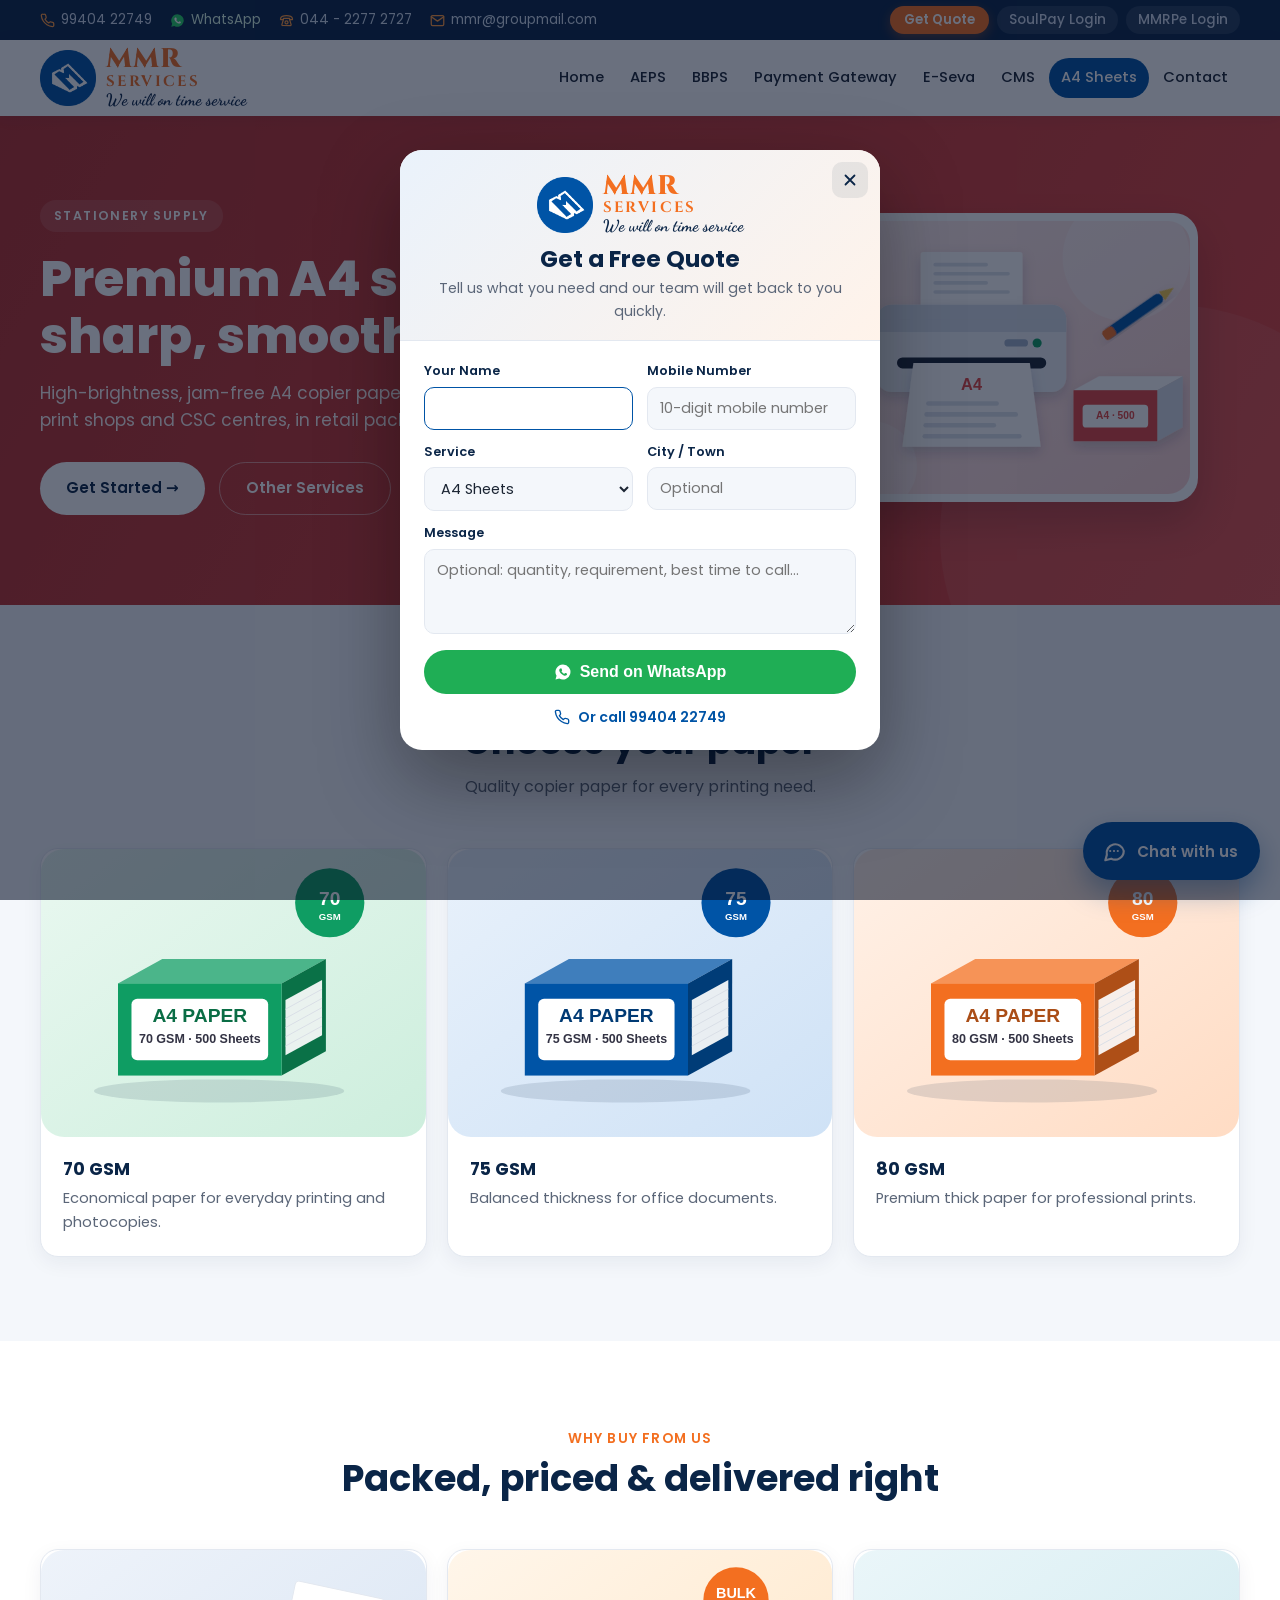
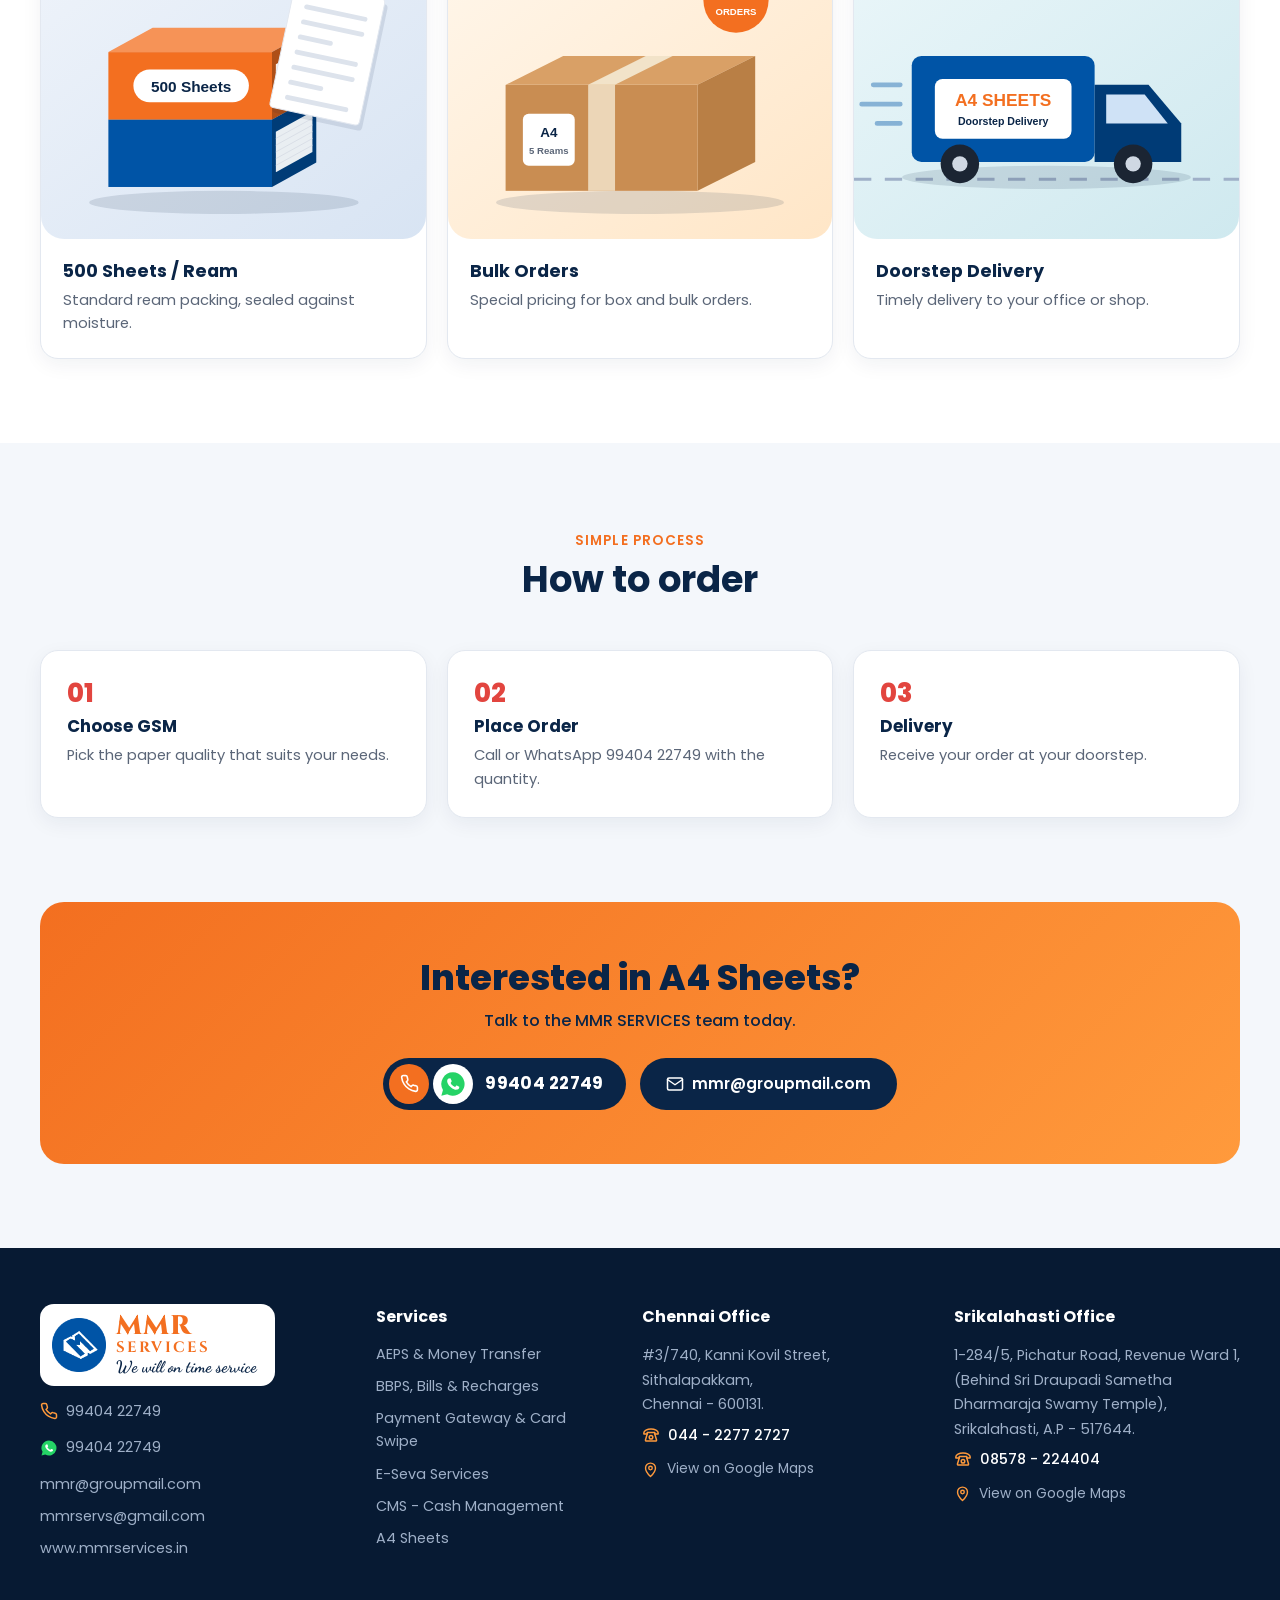
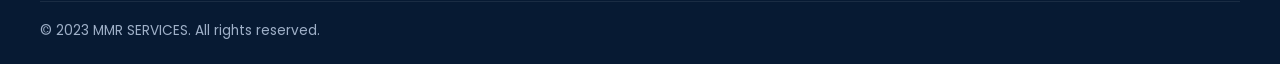
==== a4-sheets.html @ f180b2c4 "Changes Updated" ====
<!DOCTYPE html>
<html lang="en">
<head>
  <meta charset="UTF-8">
  <meta name="viewport" content="width=device-width, initial-scale=1.0">
  <title>A4 Sheets | MMR SERVICES</title>
  <meta name="description" content="Premium A4 copier paper in 70, 75 and 80 GSM with bulk supply from MMR SERVICES.">
  <meta name="theme-color" content="#0054a6">
  <link rel="icon" type="image/png" href="images/favicon.png">
  <link rel="stylesheet" href="styles.css">
</head>
<body>

  <div class="topbar">
    <div class="container">
      <div class="info">
        <a href="tel:+919940422749"><svg viewBox="0 0 24 24" fill="none" stroke="currentColor" stroke-width="2" stroke-linecap="round" stroke-linejoin="round" aria-hidden="true"><path d="M22 16.9v3a2 2 0 0 1-2.2 2 19.8 19.8 0 0 1-8.6-3.1 19.5 19.5 0 0 1-6-6A19.8 19.8 0 0 1 2.1 4.2 2 2 0 0 1 4.1 2h3a2 2 0 0 1 2 1.7c.1 1 .4 1.9.7 2.8a2 2 0 0 1-.5 2.1L8 9.9a16 16 0 0 0 6 6l1.3-1.3a2 2 0 0 1 2.1-.4c.9.3 1.8.6 2.8.7a2 2 0 0 1 1.7 2z"/></svg> 99404 22749</a>
        <a href="https://wa.me/919940422749" class="wa-link" target="_blank" rel="noopener"><svg viewBox="0 0 24 24" aria-hidden="true"><path fill="#25D366" d="M12 2a10 10 0 0 0-8.6 15.1L2 22l5-1.3A10 10 0 1 0 12 2z"/><path fill="#fff" d="M8.6 7.2c-.2 0-.5.1-.7.3-.3.3-.9.9-.9 2.2s.9 2.5 1 2.7c.1.2 1.8 2.8 4.4 3.8 2.2.9 2.6.7 3.1.6.5 0 1.5-.6 1.7-1.2.2-.6.2-1.1.2-1.2-.1-.1-.2-.2-.5-.3l-1.6-.8c-.2-.1-.4-.1-.6.1l-.7.9c-.1.2-.3.2-.5.1-.3-.1-1.1-.4-2-1.3-.8-.7-1.3-1.5-1.4-1.8-.1-.2 0-.4.1-.5l.4-.5c.1-.2.2-.3.2-.5.1-.2 0-.3 0-.5l-.8-1.8c-.2-.4-.4-.4-.5-.4z"/></svg> WhatsApp</a>
        <a href="tel:+914422772727" class="hide-sm" title="Landline"><svg viewBox="0 0 24 24" fill="none" stroke="currentColor" stroke-width="2" stroke-linecap="round" stroke-linejoin="round" aria-hidden="true"><path d="M2.5 9C2.5 6.2 6.8 4 12 4s9.5 2.2 9.5 5v1.5H17V8.7H7v1.8H2.5z"/><path d="M7 10.5L4.6 18.6A1.2 1.2 0 0 0 5.8 20h12.4a1.2 1.2 0 0 0 1.2-1.4L17 10.5"/><circle cx="12" cy="15" r="2.4"/></svg> 044 - 2277 2727</a>
        <a href="mailto:mmr@groupmail.com" class="hide-sm"><svg viewBox="0 0 24 24" fill="none" stroke="currentColor" stroke-width="2" stroke-linecap="round" stroke-linejoin="round" aria-hidden="true"><rect x="2" y="4" width="20" height="16" rx="2"/><path d="M2 6l10 7 10-7"/></svg> mmr@groupmail.com</a>
      </div>
      <div class="portals">
        <button type="button" class="quote-btn" data-quote>Get Quote</button>
        <a href="https://secures.soulpay.in/login" target="_blank" rel="noopener">SoulPay Login</a>
        <a href="https://mmrpe.com/login" target="_blank" rel="noopener">MMRPe Login</a>
      </div>
    </div>
  </div>

  <header class="site-header">
    <div class="container">
      <a href="index.html" class="logo brand" aria-label="MMR SERVICES - We will on time service"><img src="images/logo-mark.png" alt="" width="375" height="375" class="brand-mark"><span class="brand-text"><span class="brand-name">MMR</span><span class="brand-sub">SERVICES</span><span class="brand-tag">We will on time service</span></span></a>
      <button class="menu-toggle" aria-label="Open menu" aria-expanded="false">&#9776;</button>
      <nav class="nav">
        <a href="index.html">Home</a>
        <a href="aeps.html">AEPS</a>
        <a href="bbps.html">BBPS</a>
        <a href="payment-gateway.html">Payment Gateway</a>
        <a href="e-seva.html">E-Seva</a>
        <a href="cms.html">CMS</a>
        <a href="a4-sheets.html" class="active">A4 Sheets</a>
        <a href="index.html#contact">Contact</a>
        <a href="https://secures.soulpay.in/login" class="nav-login" target="_blank" rel="noopener">SoulPay Login &rarr;</a>
        <a href="https://mmrpe.com/login" class="nav-login" target="_blank" rel="noopener">MMRPe Login &rarr;</a>
      </nav>
    </div>
  </header>

  <section class="page-hero a4">
    <div class="container">
      <div>
        <span class="eyebrow">Stationery Supply</span>
        <h1>Premium A4 sheets for sharp, smooth printing</h1>
        <p class="lead">High-brightness, jam-free A4 copier paper for offices, schools, print shops and CSC centres, in retail packs or bulk supply.</p>
        <div class="btn-row">
          <a href="#enquire" class="btn btn-white">Get Started &rarr;</a>
          <a href="index.html#services" class="btn btn-ghost">Other Services</a>
        </div>
      </div>
      <div class="art"><img src="images/services/service-a4.svg" alt="Stack of A4 paper reams with loose sheets" width="400" height="300" class="hero-img"></div>
    </div>
  </section>

  <section class="section ">
    <div class="container">
      <div class="section-head"><span class="kicker">A4 Sheets</span><h2>Choose your paper</h2><p>Quality copier paper for every printing need.</p></div>
      <div class="grid-3">
        <div class="product"><img src="images/a4/a4-70gsm.svg" alt="A4 paper ream, 70 GSM" width="400" height="300" loading="lazy"><div class="product-body"><h4>70 GSM</h4><p>Economical paper for everyday printing and photocopies.</p></div></div>
        <div class="product"><img src="images/a4/a4-75gsm.svg" alt="A4 paper ream, 75 GSM" width="400" height="300" loading="lazy"><div class="product-body"><h4>75 GSM</h4><p>Balanced thickness for office documents.</p></div></div>
        <div class="product"><img src="images/a4/a4-80gsm.svg" alt="A4 paper ream, 80 GSM" width="400" height="300" loading="lazy"><div class="product-body"><h4>80 GSM</h4><p>Premium thick paper for professional prints.</p></div></div>
      </div>
    </div>
  </section>

  <section class="section white-bg">
    <div class="container">
      <div class="section-head"><span class="kicker">Why buy from us</span><h2>Packed, priced &amp; delivered right</h2></div>
      <div class="grid-3">
        <div class="product"><img src="images/a4/a4-ream-500.svg" alt="Ream of 500 A4 sheets" width="400" height="300" loading="lazy"><div class="product-body"><h4>500 Sheets / Ream</h4><p>Standard ream packing, sealed against moisture.</p></div></div>
        <div class="product"><img src="images/a4/a4-bulk-box.svg" alt="Carton of A4 paper reams" width="400" height="300" loading="lazy"><div class="product-body"><h4>Bulk Orders</h4><p>Special pricing for box and bulk orders.</p></div></div>
        <div class="product"><img src="images/a4/a4-delivery.svg" alt="Delivery van with A4 sheets" width="400" height="300" loading="lazy"><div class="product-body"><h4>Doorstep Delivery</h4><p>Timely delivery to your office or shop.</p></div></div>
      </div>
    </div>
  </section>

  <section class="section ">
    <div class="container">
      <div class="section-head"><span class="kicker">Simple process</span><h2>How to order</h2></div>
      <div class="grid-3 steps" style="--accent:var(--a4)">
        <div class="card step"><h4>Choose GSM</h4><p>Pick the paper quality that suits your needs.</p></div>
        <div class="card step"><h4>Place Order</h4><p>Call or WhatsApp 99404 22749 with the quantity.</p></div>
        <div class="card step"><h4>Delivery</h4><p>Receive your order at your doorstep.</p></div>
      </div>
    </div>
  </section>

  <section class="container" id="enquire">
    <div class="cta">
      <h2>Interested in A4 Sheets?</h2>
      <p>Talk to the MMR SERVICES team today.</p>
      <div class="btn-row">
        <div class="cta-contact"><a href="tel:+919940422749" class="cta-ico cta-call" aria-label="Call 99404 22749"><svg viewBox="0 0 24 24" fill="none" stroke="currentColor" stroke-width="2" stroke-linecap="round" stroke-linejoin="round" aria-hidden="true"><path d="M22 16.9v3a2 2 0 0 1-2.2 2 19.8 19.8 0 0 1-8.6-3.1 19.5 19.5 0 0 1-6-6A19.8 19.8 0 0 1 2.1 4.2 2 2 0 0 1 4.1 2h3a2 2 0 0 1 2 1.7c.1 1 .4 1.9.7 2.8a2 2 0 0 1-.5 2.1L8 9.9a16 16 0 0 0 6 6l1.3-1.3a2 2 0 0 1 2.1-.4c.9.3 1.8.6 2.8.7a2 2 0 0 1 1.7 2z"/></svg></a><a href="https://wa.me/919940422749" class="cta-ico cta-wa" target="_blank" rel="noopener" aria-label="WhatsApp 99404 22749"><svg viewBox="0 0 24 24" aria-hidden="true"><path fill="#25D366" d="M12 2a10 10 0 0 0-8.6 15.1L2 22l5-1.3A10 10 0 1 0 12 2z"/><path fill="#fff" d="M8.6 7.2c-.2 0-.5.1-.7.3-.3.3-.9.9-.9 2.2s.9 2.5 1 2.7c.1.2 1.8 2.8 4.4 3.8 2.2.9 2.6.7 3.1.6.5 0 1.5-.6 1.7-1.2.2-.6.2-1.1.2-1.2-.1-.1-.2-.2-.5-.3l-1.6-.8c-.2-.1-.4-.1-.6.1l-.7.9c-.1.2-.3.2-.5.1-.3-.1-1.1-.4-2-1.3-.8-.7-1.3-1.5-1.4-1.8-.1-.2 0-.4.1-.5l.4-.5c.1-.2.2-.3.2-.5.1-.2 0-.3 0-.5l-.8-1.8c-.2-.4-.4-.4-.5-.4z"/></svg></a><a href="tel:+919940422749" class="cta-num">99404 22749</a></div>
        <a href="mailto:mmr@groupmail.com" class="btn"><svg viewBox="0 0 24 24" fill="none" stroke="currentColor" stroke-width="2" stroke-linecap="round" stroke-linejoin="round" aria-hidden="true"><rect x="2" y="4" width="20" height="16" rx="2"/><path d="M2 6l10 7 10-7"/></svg> mmr@groupmail.com</a>
      </div>
    </div>
  </section>

  <footer class="site-footer">
    <div class="container">
      <div class="cols">
        <div>
          <a href="index.html" class="footer-logo brand" aria-label="MMR SERVICES - We will on time service"><img src="images/logo-mark.png" alt="" width="375" height="375" class="brand-mark" loading="lazy"><span class="brand-text"><span class="brand-name">MMR</span><span class="brand-sub">SERVICES</span><span class="brand-tag">We will on time service</span></span></a>
          <ul>
            <li><a href="tel:+919940422749" class="footer-ico footer-call" aria-label="Call 99404 22749"><svg viewBox="0 0 24 24" fill="none" stroke="currentColor" stroke-width="2" stroke-linecap="round" stroke-linejoin="round" aria-hidden="true"><path d="M22 16.9v3a2 2 0 0 1-2.2 2 19.8 19.8 0 0 1-8.6-3.1 19.5 19.5 0 0 1-6-6A19.8 19.8 0 0 1 2.1 4.2 2 2 0 0 1 4.1 2h3a2 2 0 0 1 2 1.7c.1 1 .4 1.9.7 2.8a2 2 0 0 1-.5 2.1L8 9.9a16 16 0 0 0 6 6l1.3-1.3a2 2 0 0 1 2.1-.4c.9.3 1.8.6 2.8.7a2 2 0 0 1 1.7 2z"/></svg> 99404 22749</a></li>
            <li><a href="https://wa.me/919940422749" class="footer-ico footer-wa" target="_blank" rel="noopener" aria-label="WhatsApp 99404 22749"><svg viewBox="0 0 24 24" aria-hidden="true"><path fill="#25D366" d="M12 2a10 10 0 0 0-8.6 15.1L2 22l5-1.3A10 10 0 1 0 12 2z"/><path fill="#fff" d="M8.6 7.2c-.2 0-.5.1-.7.3-.3.3-.9.9-.9 2.2s.9 2.5 1 2.7c.1.2 1.8 2.8 4.4 3.8 2.2.9 2.6.7 3.1.6.5 0 1.5-.6 1.7-1.2.2-.6.2-1.1.2-1.2-.1-.1-.2-.2-.5-.3l-1.6-.8c-.2-.1-.4-.1-.6.1l-.7.9c-.1.2-.3.2-.5.1-.3-.1-1.1-.4-2-1.3-.8-.7-1.3-1.5-1.4-1.8-.1-.2 0-.4.1-.5l.4-.5c.1-.2.2-.3.2-.5.1-.2 0-.3 0-.5l-.8-1.8c-.2-.4-.4-.4-.5-.4z"/></svg> 99404 22749</a></li>
            <li><a href="mailto:mmr@groupmail.com">mmr@groupmail.com</a></li>
            <li><a href="mailto:mmrservs@gmail.com">mmrservs@gmail.com</a></li>
            <li><a href="https://mmrservices.in/" target="_blank" rel="noopener">www.mmrservices.in</a></li>
          </ul>
        </div>
        <div>
          <h5>Services</h5>
          <ul>
            <li><a href="aeps.html">AEPS &amp; Money Transfer</a></li>
            <li><a href="bbps.html">BBPS, Bills &amp; Recharges</a></li>
            <li><a href="payment-gateway.html">Payment Gateway &amp; Card Swipe</a></li>
            <li><a href="e-seva.html">E-Seva Services</a></li>
            <li><a href="cms.html">CMS - Cash Management</a></li>
            <li><a href="a4-sheets.html">A4 Sheets</a></li>
          </ul>
        </div>
        <div>
          <h5>Chennai Office</h5>
          <address>
            #3/740, Kanni Kovil Street,<br>Sithalapakkam,<br>Chennai - 600131.<br>
            <a href="tel:+914422772727" class="landline-link"><svg viewBox="0 0 24 24" fill="none" stroke="currentColor" stroke-width="2" stroke-linecap="round" stroke-linejoin="round" aria-hidden="true"><path d="M2.5 9C2.5 6.2 6.8 4 12 4s9.5 2.2 9.5 5v1.5H17V8.7H7v1.8H2.5z"/><path d="M7 10.5L4.6 18.6A1.2 1.2 0 0 0 5.8 20h12.4a1.2 1.2 0 0 0 1.2-1.4L17 10.5"/><circle cx="12" cy="15" r="2.4"/></svg> 044 - 2277 2727</a><br>
            <a href="https://maps.app.goo.gl/EPhTznhaiuHwMEHp7" class="footer-map" target="_blank" rel="noopener" aria-label="Chennai office on Google Maps"><svg viewBox="0 0 24 24" fill="none" stroke="currentColor" stroke-width="2" stroke-linecap="round" stroke-linejoin="round" aria-hidden="true"><path d="M12 22s7-6.3 7-12a7 7 0 0 0-14 0c0 5.7 7 12 7 12z"/><circle cx="12" cy="10" r="2.5"/></svg> View on Google Maps</a>
          </address>
        </div>
        <div>
          <h5>Srikalahasti Office</h5>
          <address>
            <span class="nowrap">1-284/5, Pichatur Road, Revenue Ward 1,</span><br>(Behind Sri Draupadi Sametha Dharmaraja Swamy Temple),<br>Srikalahasti, A.P - 517644.<br>
            <a href="tel:+918578224404" class="landline-link"><svg viewBox="0 0 24 24" fill="none" stroke="currentColor" stroke-width="2" stroke-linecap="round" stroke-linejoin="round" aria-hidden="true"><path d="M2.5 9C2.5 6.2 6.8 4 12 4s9.5 2.2 9.5 5v1.5H17V8.7H7v1.8H2.5z"/><path d="M7 10.5L4.6 18.6A1.2 1.2 0 0 0 5.8 20h12.4a1.2 1.2 0 0 0 1.2-1.4L17 10.5"/><circle cx="12" cy="15" r="2.4"/></svg> 08578 - 224404</a><br>
            <a href="https://maps.app.goo.gl/B24z3HJkmfDDjsa46" class="footer-map" target="_blank" rel="noopener" aria-label="Srikalahasti office on Google Maps"><svg viewBox="0 0 24 24" fill="none" stroke="currentColor" stroke-width="2" stroke-linecap="round" stroke-linejoin="round" aria-hidden="true"><path d="M12 22s7-6.3 7-12a7 7 0 0 0-14 0c0 5.7 7 12 7 12z"/><circle cx="12" cy="10" r="2.5"/></svg> View on Google Maps</a>
          </address>
        </div>
      </div>
      <div class="copy">
        <span>&copy; 2023 MMR SERVICES. All rights reserved.</span>
      </div>
    </div>
  </footer>

  <div class="float-btns">
    <a href="https://wa.me/919940422749" class="float-wa" target="_blank" rel="noopener" aria-label="WhatsApp MMR SERVICES"><svg viewBox="0 0 24 24" aria-hidden="true"><path fill="#fff" d="M12 2a10 10 0 0 0-8.6 15.1L2 22l5-1.3A10 10 0 1 0 12 2z"/><path fill="#1fae55" d="M8.6 7.2c-.2 0-.5.1-.7.3-.3.3-.9.9-.9 2.2s.9 2.5 1 2.7c.1.2 1.8 2.8 4.4 3.8 2.2.9 2.6.7 3.1.6.5 0 1.5-.6 1.7-1.2.2-.6.2-1.1.2-1.2-.1-.1-.2-.2-.5-.3l-1.6-.8c-.2-.1-.4-.1-.6.1l-.7.9c-.1.2-.3.2-.5.1-.3-.1-1.1-.4-2-1.3-.8-.7-1.3-1.5-1.4-1.8-.1-.2 0-.4.1-.5l.4-.5c.1-.2.2-.3.2-.5.1-.2 0-.3 0-.5l-.8-1.8c-.2-.4-.4-.4-.5-.4z"/></svg></a>
    <a href="tel:+919940422749" class="float-call" aria-label="Call MMR SERVICES"><svg viewBox="0 0 24 24" fill="none" stroke="currentColor" stroke-width="2" stroke-linecap="round" stroke-linejoin="round" aria-hidden="true"><path d="M22 16.9v3a2 2 0 0 1-2.2 2 19.8 19.8 0 0 1-8.6-3.1 19.5 19.5 0 0 1-6-6A19.8 19.8 0 0 1 2.1 4.2 2 2 0 0 1 4.1 2h3a2 2 0 0 1 2 1.7c.1 1 .4 1.9.7 2.8a2 2 0 0 1-.5 2.1L8 9.9a16 16 0 0 0 6 6l1.3-1.3a2 2 0 0 1 2.1-.4c.9.3 1.8.6 2.8.7a2 2 0 0 1 1.7 2z"/></svg></a>
  </div>

  <script src="script.js"></script>
  <script src="chatbot.js"></script>
  <script src="quote.js"></script>
</body>
</html>
---- styles.css ----
@import url('https://fonts.googleapis.com/css2?family=Cinzel:wght@700;800&family=Dancing+Script:wght@600;700&family=Poppins:wght@400;500;600;700;800&display=swap');

/* Brand colours taken from the MMR Services visiting card */
:root {
  --blue: #0054a6;
  --blue-dark: #003b76;
  --blue-deep: #0a2547;
  --orange: #f36f20;
  --orange-2: #ff9a3c;
  --ink: #1b2533;
  --muted: #5b6678;
  --line: #e3e8f0;
  --bg: #f4f7fb;
  --white: #ffffff;

  --aeps: #0f9d63;
  --bbps: #0054a6;
  --pg: #6c34d9;
  --eseva: #0e8fa3;
  --a4: #e2453f;
  --cms: #1f5fbf;
  --wa: #1fae55;

  --radius: 18px;
  --shadow: 0 12px 30px rgba(10, 37, 71, 0.12);
  --gutter: 16px;
}

*, *::before, *::after { box-sizing: border-box; margin: 0; padding: 0; }

html { scroll-behavior: smooth; -webkit-text-size-adjust: 100%; }
[id] { scroll-margin-top: 90px; }

body {
  font-family: 'Poppins', system-ui, -apple-system, 'Segoe UI', sans-serif;
  color: var(--ink);
  background: var(--bg);
  line-height: 1.6;
  overflow-x: hidden;
}

a { color: inherit; text-decoration: none; }
img, svg { display: block; max-width: 100%; }
ul { list-style: none; }

.container { width: min(1200px, 100% - var(--gutter) * 2); margin-inline: auto; }

/* ---------- Top bar ---------- */
.topbar { background: var(--blue-deep); color: #cfdbec; font-size: 0.84rem; }
.topbar .container {
  display: flex; align-items: center; justify-content: space-between; gap: 12px;
  min-height: 40px; flex-wrap: wrap; padding: 6px 0;
}
.topbar .info { display: flex; gap: 18px; flex-wrap: wrap; }
.topbar a { display: inline-flex; align-items: center; gap: 6px; }
.topbar a:hover { color: var(--white); }
.topbar svg { width: 15px; height: 15px; color: var(--orange-2); flex-shrink: 0; }
.topbar .portals { display: flex; gap: 8px; }
.topbar .portals a {
  background: rgba(255,255,255,0.1); padding: 3px 12px; border-radius: 999px; font-weight: 500;
}
.topbar .portals a:hover { background: var(--orange); }

/* ---------- Header ---------- */
.site-header {
  position: sticky; top: 0; z-index: 50;
  background: var(--white);
  box-shadow: 0 2px 14px rgba(10, 37, 71, 0.08);
}
.site-header .container {
  display: flex; align-items: center; justify-content: space-between;
  height: 76px; gap: 16px; position: relative;
}
.logo img { height: 56px; width: auto; }
.nav { display: flex; align-items: center; gap: 2px; }
.nav a {
  color: var(--ink); font-size: 0.92rem; font-weight: 500;
  padding: 8px 12px; border-radius: 999px; transition: 0.2s; white-space: nowrap;
}
.nav a:hover { color: var(--blue); background: #eaf2fb; }
.nav a.active { color: var(--white); background: var(--blue); }
.nav .nav-login { display: none; }
.menu-toggle {
  display: none; width: 44px; height: 44px; border-radius: 12px;
  border: 1px solid var(--line); background: var(--white); color: var(--blue);
  font-size: 1.4rem; cursor: pointer;
}

/* ---------- Buttons ---------- */
.btn {
  display: inline-flex; align-items: center; justify-content: center; gap: 8px;
  padding: 13px 26px; border-radius: 999px; font-weight: 600; font-size: 0.95rem;
  transition: transform 0.2s, box-shadow 0.2s; text-align: center;
}
.btn:hover { transform: translateY(-2px); }
.btn svg { width: 18px; height: 18px; flex-shrink: 0; }
.btn-primary { background: var(--orange); color: var(--white); box-shadow: 0 10px 24px rgba(243,111,32,0.35); }
.btn-ghost { border: 1.5px solid rgba(255,255,255,0.45); color: var(--white); }
.btn-white { background: var(--white); color: var(--blue-deep); }
.btn-blue { background: var(--blue); color: var(--white); }
.btn-wa { background: var(--wa); color: var(--white); }
.cta .btn.btn-wa { background: var(--wa); }
.btn-row { display: flex; gap: 14px; flex-wrap: wrap; }

/* ---------- Hero ---------- */
.hero {
  position: relative; overflow: hidden; color: var(--white);
  background: radial-gradient(circle at 88% 15%, rgba(243,111,32,0.45), transparent 38%),
              linear-gradient(135deg, var(--blue-deep) 0%, var(--blue) 100%);
  padding: clamp(56px, 8vw, 96px) 0 clamp(64px, 9vw, 110px);
}
.hero::after {
  content: ""; position: absolute; right: -140px; bottom: -220px;
  width: 520px; height: 520px; border-radius: 50%;
  border: 60px solid rgba(255,255,255,0.05);
}
.hero .container {
  display: grid; grid-template-columns: 1.1fr 0.9fr; gap: 48px; align-items: center;
  position: relative; z-index: 1;
}
.eyebrow {
  display: inline-block; font-size: 0.78rem; font-weight: 600; letter-spacing: 1.4px; text-transform: uppercase;
  background: rgba(255,255,255,0.12); padding: 6px 14px; border-radius: 999px; margin-bottom: 18px;
}
.tagline { font-style: italic; color: var(--orange-2); font-weight: 500; margin-bottom: 6px; }
.hero h1 { font-size: clamp(1.9rem, 4.6vw, 3.3rem); line-height: 1.15; font-weight: 800; margin-bottom: 18px; }
.hero h1 em { font-style: normal; color: var(--orange-2); }
.hero p.lead { color: #d5e1f0; font-size: clamp(0.98rem, 1.6vw, 1.08rem); max-width: 580px; margin-bottom: 30px; }

.hero-card {
  background: rgba(255,255,255,0.07); border: 1px solid rgba(255,255,255,0.14);
  border-radius: 24px; padding: 22px; display: grid; grid-template-columns: repeat(3, 1fr); gap: 12px;
}
.mini {
  background: var(--white); color: var(--ink); border-radius: 16px; padding: 14px 10px;
  display: flex; flex-direction: column; align-items: center; text-align: center; gap: 8px;
  box-shadow: var(--shadow); transition: transform 0.2s;
}
.mini:hover { transform: translateY(-3px); }
.mini .ico { width: 44px; height: 44px; border-radius: 12px; display: grid; place-items: center; color: var(--white); }
.mini .ico svg { width: 24px; height: 24px; }
.mini strong { font-size: 0.84rem; line-height: 1.3; }
.mini-wide { grid-column: 1 / -1; flex-direction: row; justify-content: center; gap: 12px; padding: 12px 14px; text-align: left; }
.mini-wide .ico { width: 40px; height: 40px; flex-shrink: 0; }

/* ---------- Offer strip ---------- */
.offers { margin-top: -48px; position: relative; z-index: 2; }
.offers .grid {
  display: grid; grid-template-columns: repeat(4, 1fr); gap: 16px;
}
.offer {
  background: var(--white); border-radius: var(--radius); padding: 22px 20px;
  box-shadow: var(--shadow); border-top: 4px solid var(--orange);
}
.offer-ico {
  width: 50px; height: 50px; border-radius: 14px; display: grid; place-items: center;
  background: #fff1e7; color: var(--orange);
}
.offer-ico svg { width: 26px; height: 26px; }
.offer h4 { color: var(--blue-deep); font-size: 1rem; margin: 6px 0 2px; }
.offer p { color: var(--muted); font-size: 0.86rem; }

/* ---------- Sections ---------- */
.section { padding: clamp(56px, 8vw, 84px) 0; }
.section-tight { padding-top: 0; }
.section-head { text-align: center; max-width: 680px; margin: 0 auto clamp(32px, 5vw, 48px); }
.section-head .kicker { color: var(--orange); font-weight: 600; font-size: 0.85rem; letter-spacing: 1.2px; text-transform: uppercase; }
.section-head h2 { font-size: clamp(1.5rem, 3vw, 2.3rem); font-weight: 700; color: var(--blue-deep); margin: 4px 0 10px; line-height: 1.25; }
.section-head p { color: var(--muted); }
.white-bg { background: var(--white); }

/* ---------- Service banners (home) ---------- */
.banners { display: grid; gap: 26px; }
.banner {
  position: relative; overflow: hidden; border-radius: 24px; color: var(--white);
  display: grid; grid-template-columns: 1.3fr 0.7fr; align-items: center; gap: 24px;
  padding: clamp(28px, 5vw, 48px); box-shadow: var(--shadow);
}
.banner::before {
  content: ""; position: absolute; right: -80px; top: -80px;
  width: 300px; height: 300px; border-radius: 50%; background: rgba(255,255,255,0.08);
}
.banner > * { position: relative; z-index: 1; }
.banner .tag { font-size: 0.76rem; font-weight: 600; letter-spacing: 1.2px; text-transform: uppercase; opacity: 0.85; }
.banner h3 { font-size: clamp(1.4rem, 3vw, 2.1rem); font-weight: 800; margin: 6px 0 10px; line-height: 1.2; }
.banner p { opacity: 0.92; max-width: 560px; margin-bottom: 16px; }
.banner .chips { margin-bottom: 22px; }
.banner .art { display: grid; place-items: center; }
.banner .art svg { width: min(200px, 100%); height: auto; }
.banner-img {
  width: min(340px, 100%); height: auto; border-radius: 20px;
  box-shadow: 0 18px 40px rgba(0,0,0,0.22); border: 4px solid rgba(255,255,255,0.35);
}

.chips { display: flex; flex-wrap: wrap; gap: 8px; }
.chip {
  font-size: 0.8rem; font-weight: 500; padding: 5px 12px; border-radius: 999px;
  background: rgba(255,255,255,0.16); border: 1px solid rgba(255,255,255,0.22);
}
.chips.light .chip { background: #eef3fa; border-color: var(--line); color: var(--blue-deep); }

.aeps  { background: linear-gradient(120deg, #07734a, var(--aeps)); }
.bbps  { background: linear-gradient(120deg, var(--blue-deep), var(--bbps)); }
.pg    { background: linear-gradient(120deg, #4a1fa6, var(--pg)); }
.eseva { background: linear-gradient(120deg, #086b7c, var(--eseva)); }
.a4    { background: linear-gradient(120deg, #b52f2a, var(--a4)); }
.cms   { background: linear-gradient(120deg, #0f2f6b, var(--cms)); }

/* ---------- Cards & grids ---------- */
.grid-4 { display: grid; grid-template-columns: repeat(4, 1fr); gap: 20px; }
.grid-3 { display: grid; grid-template-columns: repeat(3, 1fr); gap: 20px; }
.grid-2 { display: grid; grid-template-columns: repeat(2, 1fr); gap: 20px; }
.card {
  background: var(--white); border-radius: var(--radius); padding: 26px;
  box-shadow: 0 6px 20px rgba(10,37,71,0.06); transition: transform 0.2s, box-shadow 0.2s;
  border: 1px solid var(--line);
}
.card:hover { transform: translateY(-4px); box-shadow: var(--shadow); }
.card .ico {
  width: 52px; height: 52px; border-radius: 14px; display: grid; place-items: center;
  background: color-mix(in srgb, var(--accent, var(--orange)) 12%, white);
  color: var(--accent, var(--orange)); margin-bottom: 16px;
}
.card .ico svg { width: 26px; height: 26px; }
.card h4 { font-size: 1.05rem; color: var(--blue-deep); margin-bottom: 6px; line-height: 1.35; }
.card p { color: var(--muted); font-size: 0.92rem; }
.card .rate-badge {
  display: inline-block; margin-top: 12px; font-weight: 700; color: var(--white);
  background: var(--orange); padding: 4px 12px; border-radius: 999px; font-size: 0.85rem;
}

/* Product image cards */
.product {
  background: var(--white); border-radius: var(--radius); overflow: hidden;
  border: 1px solid var(--line); box-shadow: 0 6px 20px rgba(10,37,71,0.06);
  transition: transform 0.2s, box-shadow 0.2s;
}
.product:hover { transform: translateY(-4px); box-shadow: var(--shadow); }
.product img { width: 100%; height: auto; aspect-ratio: 4 / 3; object-fit: cover; }
.product-body { padding: 18px 22px 22px; }
.product-body h4 { font-size: 1.1rem; color: var(--blue-deep); margin-bottom: 4px; }
.product-body p { color: var(--muted); font-size: 0.92rem; }

.page-hero .art .hero-img {
  width: min(380px, 100%); height: auto; margin-inline: auto;
  background: var(--white); border-radius: 24px; padding: 8px; box-shadow: 0 20px 40px rgba(0,0,0,0.18);
}

/* Small service tiles */
.tiles { display: grid; grid-template-columns: repeat(auto-fill, minmax(150px, 1fr)); gap: 14px; }
.tile {
  background: var(--white); border: 1px solid var(--line); border-radius: 16px;
  padding: 18px 12px; text-align: center; display: flex; flex-direction: column; align-items: center; gap: 10px;
  transition: transform 0.2s, box-shadow 0.2s;
}
.tile:hover { transform: translateY(-3px); box-shadow: var(--shadow); }
.tile .ico {
  width: 46px; height: 46px; border-radius: 12px; display: grid; place-items: center;
  background: color-mix(in srgb, var(--accent, var(--blue)) 12%, white); color: var(--accent, var(--blue));
}
.tile .ico svg { width: 24px; height: 24px; }
.tile strong { font-size: 0.88rem; color: var(--blue-deep); line-height: 1.3; }
.tile small { color: var(--muted); font-size: 0.76rem; line-height: 1.35; }

/* Card network strip */
.networks { display: flex; flex-wrap: wrap; gap: 12px; justify-content: center; }
.networks span {
  background: var(--white); border: 1px solid var(--line); border-radius: 12px;
  padding: 12px 20px; font-weight: 700; color: var(--blue-deep); font-size: 0.95rem;
}

/* ---------- Stats strip ---------- */
.stats { background: var(--blue-deep); color: var(--white); padding: 46px 0; }
.stats .container { display: grid; grid-template-columns: repeat(4, 1fr); gap: 20px; text-align: center; }
.stats strong { display: block; font-size: clamp(1.5rem, 3vw, 2rem); font-weight: 800; color: var(--orange-2); }
.stats span { color: #cfdbec; font-size: 0.9rem; }

/* ---------- Branches ---------- */
.branch { display: flex; flex-direction: column; gap: 14px; }
.branch h4 { display: flex; align-items: center; gap: 10px; font-size: 1.15rem; }
.branch h4 span { font-size: 0.72rem; background: var(--orange); color: var(--white); padding: 2px 10px; border-radius: 999px; }
.branch li { display: flex; gap: 12px; align-items: flex-start; color: var(--muted); font-size: 0.93rem; }
.branch li svg { width: 20px; height: 20px; color: var(--blue); flex-shrink: 0; margin-top: 2px; }
.topbar .wa-link { color: #d5f5e1; }
.footer-ico { display: inline-flex; align-items: center; gap: 8px; }
.footer-ico svg { width: 18px; height: 18px; flex-shrink: 0; }
.footer-call svg { color: var(--orange-2); }
.branch li.dual { align-items: center; gap: 8px; }
.branch li.dual > a { display: inline-flex; }
.branch li.dual > a svg { margin-top: 0; }
.branch li.dual > span { margin-left: 4px; }
.branch li a { color: var(--ink); font-weight: 500; word-break: break-word; }
.branch li a:hover { color: var(--orange); }

/* ---------- Portal login cards ---------- */
.portal {
  display: flex; align-items: center; justify-content: space-between; gap: 16px; flex-wrap: wrap;
  background: linear-gradient(120deg, var(--blue-deep), var(--blue)); color: var(--white);
  border-radius: var(--radius); padding: 26px;
}
.portal h4 { font-size: 1.15rem; }
.portal p { color: #cfdbec; font-size: 0.9rem; }

/* ---------- CTA ---------- */
.cta {
  background: linear-gradient(135deg, var(--orange), var(--orange-2));
  border-radius: 24px; padding: clamp(36px, 6vw, 54px) clamp(20px, 4vw, 40px); text-align: center; color: var(--blue-deep);
}
.cta h2 { font-size: clamp(1.4rem, 3vw, 2.2rem); font-weight: 800; margin-bottom: 8px; line-height: 1.25; }
.cta p { margin-bottom: 24px; font-weight: 500; }
.cta .btn-row { justify-content: center; }
.cta .btn { background: var(--blue-deep); color: var(--white); }

/* ---------- Service page hero ---------- */
.page-hero { color: var(--white); padding: clamp(52px, 8vw, 84px) 0 clamp(60px, 8vw, 90px); position: relative; overflow: hidden; }
.page-hero .container {
  display: grid; grid-template-columns: 1.2fr 0.8fr; gap: 40px; align-items: center;
  position: relative; z-index: 1;
}
.page-hero h1 { font-size: clamp(1.8rem, 4.4vw, 3.1rem); font-weight: 800; line-height: 1.15; margin-bottom: 16px; }
.page-hero p.lead { opacity: 0.93; font-size: clamp(0.98rem, 1.6vw, 1.06rem); max-width: 580px; margin-bottom: 28px; }
.page-hero .art svg { width: min(300px, 100%); height: auto; margin-inline: auto; }
.page-hero::before {
  content: ""; position: absolute; right: -120px; bottom: -160px;
  width: 460px; height: 460px; border-radius: 50%; background: rgba(255,255,255,0.07);
}

/* Steps */
.steps { counter-reset: s; }
.step { position: relative; padding-top: 64px; }
.step::before {
  counter-increment: s; content: counter(s, decimal-leading-zero);
  position: absolute; top: 22px; left: 26px; font-size: 1.6rem; font-weight: 800; color: var(--accent, var(--orange));
}

/* ---------- Footer ---------- */
.site-footer { background: #071a33; color: #9fb0c8; padding: 56px 0 22px; margin-top: clamp(56px, 8vw, 84px); }
.site-footer .cols { display: grid; grid-template-columns: 1.3fr 1fr 1.2fr 1.2fr; gap: 32px; margin-bottom: 32px; }
.footer-logo { display: inline-block; background: var(--white); border-radius: 14px; padding: 8px 14px; margin-bottom: 14px; }
.footer-logo img { height: 52px; width: auto; }
.site-footer h5 { color: var(--white); font-size: 1rem; margin-bottom: 14px; }
.site-footer li { margin-bottom: 9px; font-size: 0.9rem; }
.site-footer li a:hover { color: var(--orange-2); }
.site-footer address { font-style: normal; font-size: 0.9rem; line-height: 1.7; }
.site-footer address strong { color: var(--white); display: block; margin-bottom: 4px; }
.landline-link { display: inline-flex; align-items: center; gap: 8px; margin-top: 6px; color: var(--white); font-weight: 500; }
.landline-link svg { width: 18px; height: 18px; color: var(--orange-2); flex-shrink: 0; }
.landline-link:hover { color: var(--orange-2); }
.site-footer .copy {
  border-top: 1px solid rgba(255,255,255,0.08); padding-top: 18px; font-size: 0.85rem;
  display: flex; justify-content: space-between; gap: 10px; flex-wrap: wrap;
}

/* Floating WhatsApp + call buttons (mobile) */
.float-btns {
  position: fixed; right: 16px; bottom: 16px; z-index: 60;
  display: none; flex-direction: column; gap: 12px;
}
.float-btns a {
  width: 56px; height: 56px; border-radius: 50%; color: var(--white);
  display: grid; place-items: center;
}
.float-btns svg { width: 26px; height: 26px; }
.float-call { background: var(--orange); box-shadow: 0 10px 24px rgba(243,111,32,0.45); }
.float-wa { background: var(--wa); box-shadow: 0 10px 24px rgba(37,211,102,0.45); }

/* ---------- Responsive ---------- */
@media (max-width: 1100px) {
  .site-footer .cols { grid-template-columns: 1fr 1fr; }
}

@media (max-width: 900px) {
  .menu-toggle { display: grid; place-items: center; }
  .nav {
    display: none; position: absolute; top: 76px; left: calc(var(--gutter) * -1); right: calc(var(--gutter) * -1);
    background: var(--white); flex-direction: column; align-items: stretch; gap: 4px;
    padding: 12px var(--gutter) 18px; box-shadow: 0 14px 24px rgba(10,37,71,0.12);
    max-height: calc(100vh - 76px); overflow-y: auto;
  }
  .nav.open { display: flex; }
  .nav a { padding: 12px 16px; border-radius: 12px; }
  .nav .nav-login { display: block; background: #fff3ea; color: var(--orange); font-weight: 600; }
}

@media (max-width: 960px) {
  .hero .container, .page-hero .container { grid-template-columns: 1fr; }
  .banner { grid-template-columns: 1fr; }
  .banner .art { order: -1; justify-content: start; }
  .banner-img { width: min(420px, 100%); }
  .page-hero .art svg { width: 180px; }
  .grid-4, .offers .grid { grid-template-columns: repeat(2, 1fr); }
  .grid-3 { grid-template-columns: repeat(2, 1fr); }
  .stats .container { grid-template-columns: repeat(2, 1fr); }
}

@media (max-width: 720px) {
  .topbar .info a.hide-sm { display: none; }
  .site-header .container { height: 66px; }
  .nav { top: 66px; max-height: calc(100vh - 66px); }
  .logo img { height: 46px; }
  .grid-3, .grid-2 { grid-template-columns: 1fr; }
  .hero-card { padding: 14px; gap: 10px; }
  .page-hero .art:not(:has(.hero-img)) { display: none; }
  .page-hero .art .hero-img { width: min(300px, 100%); }
  .float-btns { display: flex; }
  .site-footer .cols { grid-template-columns: 1fr; }
}

@media (max-width: 520px) {
  .topbar .container { justify-content: center; }
  .topbar .info { justify-content: center; gap: 12px; }
  .grid-4, .offers .grid { grid-template-columns: 1fr; }
  .hero-card { grid-template-columns: repeat(2, 1fr); }
  .btn-row .btn { flex: 1 1 100%; }
  .tiles { grid-template-columns: repeat(2, 1fr); }
  .card { padding: 22px; }
}

@media (max-width: 360px) {
  .logo img { height: 40px; }
  .stats .container { grid-template-columns: 1fr; }
  .mini strong { font-size: 0.78rem; }
}

/* ---------- Chat assistant ---------- */
.chat-launcher {
  position: fixed; right: 20px; bottom: 20px; z-index: 70;
  display: inline-flex; align-items: center; gap: 10px;
  height: 58px; padding: 0 22px 0 18px; border: 0; border-radius: 999px; cursor: pointer;
  background: var(--blue); color: var(--white); font: 600 0.95rem 'Poppins', sans-serif;
  box-shadow: 0 12px 28px rgba(0,84,166,0.4); transition: transform 0.2s;
}
.chat-launcher:hover { transform: translateY(-2px); }
.chat-launcher svg { width: 26px; height: 26px; flex-shrink: 0; }
.chat-open .chat-launcher { padding: 0; width: 58px; justify-content: center; }

.chat-nudge {
  position: fixed; right: 20px; bottom: 92px; z-index: 69; max-width: 250px;
  background: var(--white); color: var(--ink); font-size: 0.88rem; line-height: 1.45;
  padding: 12px 16px; border-radius: 16px 16px 4px 16px; box-shadow: var(--shadow); cursor: pointer;
  opacity: 0; transform: translateY(8px); pointer-events: none; transition: 0.3s;
}
.chat-nudge.show { opacity: 1; transform: none; pointer-events: auto; }

.chat-panel {
  position: fixed; right: 20px; bottom: 92px; z-index: 70;
  width: 370px; height: min(580px, calc(100vh - 120px));
  background: var(--white); border-radius: 20px; overflow: hidden;
  box-shadow: 0 24px 60px rgba(10,37,71,0.28);
  display: flex; flex-direction: column;
}
.chat-panel[hidden] { display: none; }

.chat-head {
  display: flex; align-items: center; gap: 12px; padding: 14px 16px;
  background: linear-gradient(120deg, var(--blue-deep), var(--blue)); color: var(--white);
}
.chat-logo { background: var(--white); border-radius: 10px; padding: 3px 8px; display: grid; place-items: center; flex-shrink: 0; }
.chat-logo img { height: 36px; width: auto; }
.chat-head div { flex: 1; display: flex; flex-direction: column; line-height: 1.3; }
.chat-head strong { font-size: 1rem; }
.chat-head span { font-size: 0.76rem; color: #cfdbec; display: flex; align-items: center; gap: 6px; }
.chat-head i { width: 8px; height: 8px; border-radius: 50%; background: #3ddc84; display: inline-block; }
.chat-close {
  width: 36px; height: 36px; border-radius: 10px; border: 0; cursor: pointer;
  background: rgba(255,255,255,0.12); color: var(--white); display: grid; place-items: center;
}
.chat-close svg { width: 18px; height: 18px; }

.chat-body {
  flex: 1; overflow-y: auto; padding: 16px; background: var(--bg);
  display: flex; flex-direction: column; gap: 10px; overscroll-behavior: contain;
}
.msg {
  max-width: 88%; padding: 10px 14px; border-radius: 16px; font-size: 0.88rem; line-height: 1.5;
  word-wrap: break-word; animation: msg-in 0.25s ease;
}
.msg-bot { align-self: flex-start; background: var(--white); color: var(--ink); border: 1px solid var(--line); border-bottom-left-radius: 4px; }
.msg-user { align-self: flex-end; background: var(--blue); color: var(--white); border-bottom-right-radius: 4px; }
.msg ul { margin: 6px 0 6px 18px; list-style: disc; }
.msg li { margin-bottom: 2px; }
.msg a { color: var(--blue); font-weight: 600; text-decoration: underline; text-underline-offset: 2px; }
.msg small { color: var(--muted); display: inline-block; margin-top: 4px; }
.msg-actions { display: flex; flex-wrap: wrap; gap: 8px; margin-top: 10px; }
.msg .msg-btn {
  display: inline-flex; align-items: center; gap: 6px; text-decoration: none;
  background: var(--blue); color: var(--white); padding: 7px 14px; border-radius: 999px; font-size: 0.82rem;
}
.msg .msg-btn-wa { background: var(--wa); }
.msg-btn svg { width: 16px; height: 16px; }

.typing { display: flex; gap: 4px; padding: 14px 16px; }
.typing span { width: 7px; height: 7px; border-radius: 50%; background: #9fb0c8; animation: dot 1s infinite; }
.typing span:nth-child(2) { animation-delay: 0.15s; }
.typing span:nth-child(3) { animation-delay: 0.3s; }
@keyframes dot { 0%, 60%, 100% { opacity: 0.3; transform: none; } 30% { opacity: 1; transform: translateY(-3px); } }
@keyframes msg-in { from { transform: translateY(6px); } to { transform: none; } }

.chat-chips { display: flex; flex-wrap: wrap; gap: 6px; }
.chat-chip {
  border: 1px solid #bcd3ec; background: var(--white); color: var(--blue); cursor: pointer;
  font: 500 0.8rem 'Poppins', sans-serif; padding: 6px 12px; border-radius: 999px; transition: 0.15s;
}
.chat-chip:hover { background: var(--blue); color: var(--white); border-color: var(--blue); }
.chat-chip-menu { color: var(--muted); border-color: var(--line); }

.chat-handoff { padding: 8px 16px 0; background: var(--white); border-top: 1px solid var(--line); }
.chat-handoff a { display: inline-flex; align-items: center; gap: 6px; font-size: 0.8rem; font-weight: 600; color: var(--wa); }
.chat-handoff svg { width: 16px; height: 16px; }
.chat-form { display: flex; gap: 8px; padding: 10px 12px 12px; background: var(--white); }
.chat-form input {
  flex: 1; min-width: 0; border: 1px solid var(--line); border-radius: 999px; padding: 11px 16px;
  font: 0.9rem 'Poppins', sans-serif; color: var(--ink); background: var(--bg); outline: none;
}
.chat-form input:focus { border-color: var(--blue); background: var(--white); }
.chat-form button {
  width: 44px; height: 44px; flex-shrink: 0; border: 0; border-radius: 50%; cursor: pointer;
  background: var(--orange); color: var(--white); display: grid; place-items: center;
}
.chat-form button svg { width: 20px; height: 20px; }

@media (max-width: 720px) {
  /* sit above the floating WhatsApp + call buttons */
  .chat-launcher { right: 16px; bottom: 152px; width: 56px; height: 56px; padding: 0; justify-content: center; }
  .chat-launcher-label { display: none; }
  .chat-nudge { right: 16px; bottom: 220px; }
  .chat-open .float-btns { display: none; }
  .chat-open .chat-launcher { display: none; }
  .chat-panel { inset: 0; width: 100%; height: 100%; border-radius: 0; }
  .chat-form input { font-size: 16px; } /* stops iOS zooming into the field */
}

/* ---------- Responsive refinements (tablet & phone) ---------- */
@media (max-width: 960px) {
  .topbar .info a.hide-sm { display: none; }
}
/* tablets: keep banner image beside the text */
@media (min-width: 721px) and (max-width: 960px) {
  .banner { grid-template-columns: 1.2fr 0.8fr; }
  .banner .art { order: 0; justify-content: center; }
  .banner-img { width: 100%; }
  .page-hero .art .hero-img { width: min(340px, 100%); }
}
@media (max-width: 720px) {
  .banner .art { justify-content: center; }
  .site-footer .cols { grid-template-columns: 1fr 1fr; gap: 28px 20px; }
  .site-footer .cols > div:nth-child(-n+2) { grid-column: 1 / -1; }
  .site-footer .copy { justify-content: center; text-align: center; }
  .branch h4 { flex-wrap: wrap; row-gap: 6px; }

  /* bottom action bar: WhatsApp | Call | Chat */
  body { padding-bottom: 56px; }
  .float-btns {
    left: 0; right: auto; bottom: 0; width: 66.67%;
    flex-direction: row; gap: 0; box-shadow: 0 -6px 18px rgba(10,37,71,0.12);
  }
  .float-btns a {
    flex: 1; width: auto; height: 56px; border-radius: 0; box-shadow: none;
    display: flex; align-items: center; justify-content: center; gap: 8px;
    font: 600 0.9rem 'Poppins', sans-serif;
  }
  .float-btns svg { width: 22px; height: 22px; }
  .float-wa::after { content: "WhatsApp"; }
  .float-call::after { content: "Call"; }
  .chat-launcher {
    right: 0; bottom: 0; width: 33.34%; height: 56px; padding: 0 8px;
    border-radius: 0; box-shadow: 0 -6px 18px rgba(10,37,71,0.12); justify-content: center; gap: 6px;
  }
  .chat-launcher:hover { transform: none; }
  .chat-launcher svg { width: 22px; height: 22px; }
  .chat-launcher-label { display: inline; font-size: 0.9rem; }
  .chat-launcher-label::before { content: "Chat"; }
  .chat-launcher-label { font-size: 0; }
  .chat-launcher-label::before { font-size: 0.9rem; }
  .chat-nudge { right: 12px; bottom: 68px; }
}
@media (max-width: 520px) {
  .topbar .portals a { display: none; }
  .topbar .container { justify-content: space-between; min-height: 36px; flex-wrap: nowrap; }
  .offers .grid { grid-template-columns: 1fr 1fr; gap: 12px; }
  .offer { padding: 16px 14px; }
  .offer h4 { font-size: 0.92rem; }
  .offer p { font-size: 0.8rem; line-height: 1.45; }
  .offer-ico { width: 42px; height: 42px; border-radius: 12px; }
  .offer-ico svg { width: 22px; height: 22px; }
  .hero .btn-row { gap: 10px; }
  .hero .btn-row .btn:not(:first-child) { flex: 1 1 calc(50% - 5px); padding: 13px 8px; gap: 6px; font-size: 0.84rem; white-space: nowrap; }
  .banner h3 { font-size: 1.35rem; }
  .section-head { margin-bottom: 28px; }
}
@media (max-width: 360px) {
  .float-btns a { font-size: 0.8rem; gap: 6px; }
  .chat-launcher-label::before { font-size: 0.8rem; }
  .offers .grid { grid-template-columns: 1fr; }
  .site-footer .cols { grid-template-columns: 1fr; }
  .cta .btn { font-size: 0.85rem; padding: 12px 14px; white-space: nowrap; }
}

/* ---------- Get Quote button + popup ---------- */
.nowrap { white-space: nowrap; }
.quote-btn {
  border: 0; cursor: pointer; background: var(--orange); color: var(--white);
  font: 600 0.82rem 'Poppins', sans-serif; padding: 4px 14px; border-radius: 999px;
  box-shadow: 0 4px 12px rgba(243,111,32,0.35); transition: background 0.2s;
}
.quote-btn:hover { background: #ff8a3d; }

.quote-overlay {
  position: fixed; inset: 0; z-index: 100; background: rgba(7,18,40,0.6);
  display: grid; place-items: center; padding: 16px; overflow-y: auto;
  animation: quote-fade 0.25s ease;
}
.quote-overlay[hidden] { display: none; }
.quote-open { overflow: hidden; }
.quote-modal {
  position: relative; width: min(480px, 100%); background: var(--white);
  border-radius: 22px; box-shadow: 0 30px 80px rgba(0,0,0,0.35); overflow: hidden;
  animation: quote-pop 0.3s ease;
}
.quote-head {
  text-align: center; padding: 24px 24px 18px;
  background: linear-gradient(135deg, #eaf2fb, #fff3ea); border-bottom: 1px solid var(--line);
}
.quote-head img { height: 58px; width: auto; margin: 0 auto 10px; }
.quote-head h2 { color: var(--blue-deep); font-size: 1.45rem; line-height: 1.2; }
.quote-head p { color: var(--muted); font-size: 0.88rem; margin-top: 4px; }
.quote-close {
  position: absolute; top: 12px; right: 12px; z-index: 1; width: 36px; height: 36px;
  border: 0; border-radius: 10px; background: rgba(10,37,71,0.08); color: var(--blue-deep);
  display: grid; place-items: center; cursor: pointer;
}
.quote-close svg { width: 18px; height: 18px; }
.quote-form { display: grid; grid-template-columns: 1fr 1fr; gap: 12px 14px; padding: 20px 24px 22px; }
.quote-form label { display: flex; flex-direction: column; gap: 5px; font-size: 0.8rem; font-weight: 600; color: var(--blue-deep); }
.quote-form .quote-full, .quote-error, .quote-submit, .quote-call { grid-column: 1 / -1; }
.quote-form input, .quote-form select, .quote-form textarea {
  width: 100%; border: 1px solid var(--line); border-radius: 10px; padding: 10px 12px;
  font: 400 0.9rem 'Poppins', sans-serif; color: var(--ink); background: var(--bg); outline: none;
}
.quote-form textarea { resize: vertical; min-height: 70px; }
.quote-form input:focus, .quote-form select:focus, .quote-form textarea:focus { border-color: var(--blue); background: var(--white); }
.quote-error { color: #c62828; font-size: 0.84rem; font-weight: 500; }
.quote-submit { width: 100%; border: 0; cursor: pointer; font-size: 1rem; margin-top: 4px; }
.quote-call { display: inline-flex; align-items: center; justify-content: center; gap: 8px; font-size: 0.88rem; font-weight: 600; color: var(--blue); }
.quote-call svg { width: 16px; height: 16px; }
@keyframes quote-fade { from { background: rgba(7,18,40,0); } to { background: rgba(7,18,40,0.6); } }
@keyframes quote-pop { from { transform: translateY(16px) scale(0.98); } to { transform: none; } }

@media (max-width: 520px) {
  .quote-overlay { place-items: end center; padding: 0; }
  .quote-modal { border-radius: 22px 22px 0 0; max-height: 100%; overflow-y: auto; }
  .quote-form { grid-template-columns: 1fr; padding: 16px 18px 20px; }
  .quote-head { padding: 20px 18px 14px; }
  .quote-head img { height: 48px; }
  .quote-form input, .quote-form select, .quote-form textarea { font-size: 16px; }
}
@media (max-width: 360px) {
  .topbar .info { gap: 10px; font-size: 0.78rem; }
  .quote-btn { padding: 4px 10px; font-size: 0.76rem; }
}

/* Keep "1-284/5, Pichatur Road, Revenue Ward 1," on one line: shrink it slightly where space is tight */
@media (min-width: 721px) and (max-width: 960px) {
  .branch .nowrap { font-size: min(1em, calc(2.45vw - 5.6px)); }
}
@media (max-width: 720px) {
  .branch .nowrap { font-size: min(1em, calc(4.9vw - 6px)); }
  .site-footer .cols { grid-template-columns: 1fr; }
  .site-footer .cols > div:nth-child(-n+2) { grid-column: auto; }
  .site-footer .nowrap { font-size: min(1em, calc(4.9vw - 2px)); }
}

/* Top bar on phones: number, WhatsApp and Get Quote on one line (portal logins stay in the ☰ menu) */
@media (max-width: 720px) {
  .topbar .portals a { display: none; }
  .topbar .container { justify-content: space-between; flex-wrap: nowrap; min-height: 36px; }
}
@media (max-width: 380px) {
  .topbar .wa-link { font-size: 0; gap: 0; }   /* icon only */
}

/* No motion for visitors who ask for reduced motion */
@media (prefers-reduced-motion: reduce) {
  .quote-overlay, .quote-modal, .msg { animation: none; }
}

/* ---------- Google Maps links ---------- */
.branch .map-btn {
  align-self: flex-start; margin-top: 4px; padding: 9px 18px; font-size: 0.88rem;
  background: #eaf2fb; color: var(--blue); border: 1px solid #cfe0f3;
}
.branch .map-btn:hover { background: var(--blue); color: var(--white); }
.branch .map-btn svg { width: 17px; height: 17px; }
.footer-map { display: inline-flex; align-items: center; gap: 8px; margin-top: 6px; color: #9fb0c8; font-size: 0.86rem; }
.footer-map svg { width: 17px; height: 17px; color: var(--orange-2); flex-shrink: 0; }
.footer-map:hover { color: var(--orange-2); }

/* Contact section: one pill with call + WhatsApp icons and the number */
.cta-contact {
  display: inline-flex; align-items: center; gap: 4px;
  background: var(--blue-deep); color: var(--white); border-radius: 999px; padding: 6px 22px 6px 6px;
}
.cta-ico {
  width: 40px; height: 40px; border-radius: 50%; display: grid; place-items: center;
  transition: transform 0.2s;
}
.cta-ico:hover { transform: scale(1.08); }
.cta-call { background: var(--orange); color: var(--white); }
.cta-call svg { width: 19px; height: 19px; }
.cta-wa { background: var(--white); }
.cta-wa svg { width: 28px; height: 28px; }
.cta-num { font-weight: 700; font-size: 1.05rem; letter-spacing: 0.3px; margin-left: 8px; white-space: nowrap; }
.cta-num:hover { color: var(--orange-2); }
@media (max-width: 520px) {
  .cta-contact { flex: 1 1 100%; justify-content: center; }
}

/* ---------- Header fades out on scroll down, back in on scroll up ---------- */
.site-header { transition: opacity 0.35s ease, transform 0.35s ease, box-shadow 0.35s ease; will-change: opacity, transform; }
.site-header.header-hidden { opacity: 0; transform: translateY(-100%); pointer-events: none; box-shadow: none; }
@media (prefers-reduced-motion: reduce) {
  .site-header { transition: opacity 0.2s linear; }
  .site-header.header-hidden { transform: none; }
}

/* ---------- Brand logo: emblem image + sharp text (readable tagline at every size) ---------- */
.brand { display: inline-flex; align-items: center; gap: 10px; text-decoration: none; }
.brand .brand-mark { height: 56px; width: 56px; flex-shrink: 0; }
.brand-text { display: flex; flex-direction: column; line-height: 1; }
.brand-name { font-family: 'Cinzel', Georgia, serif; font-weight: 800; font-size: 27px; color: #f36f20; letter-spacing: 1px; line-height: 0.95; }
.brand-sub { font-family: 'Cinzel', Georgia, serif; font-weight: 700; font-size: 15px; color: #f36f20; letter-spacing: 2.4px; line-height: 1.15; }
.brand-tag { font-family: 'Dancing Script', cursive; font-weight: 700; font-size: 16.5px; color: #0a2547; line-height: 1.1; white-space: nowrap; margin-top: 1px; }

.footer-logo.brand { display: inline-flex; padding: 10px 18px 10px 12px; }
.footer-logo .brand-mark { height: 54px; width: 54px; }

.chat-logo.brand { gap: 6px; padding: 4px 10px 4px 5px; }
.chat-logo .brand-mark { height: 34px; width: 34px; }
.chat-logo .brand-name { font-size: 15px; }
.chat-logo .brand-sub { font-size: 8.5px; letter-spacing: 1.4px; }
.chat-logo .brand-tag { font-size: 10.5px; }

.quote-brand.brand { justify-content: center; margin: 0 auto 10px; display: flex; }
.quote-brand .brand-mark { height: 56px; width: 56px; }

@media (max-width: 720px) {
  .brand .brand-mark { height: 46px; width: 46px; }
  .brand-name { font-size: 22px; }
  .brand-sub { font-size: 12.5px; letter-spacing: 2px; }
  .brand-tag { font-size: 14.5px; }
  .chat-logo .brand-mark { height: 34px; width: 34px; }
  .chat-logo .brand-name { font-size: 15px; }
  .chat-logo .brand-sub { font-size: 8.5px; }
  .chat-logo .brand-tag { font-size: 10.5px; }
}
@media (max-width: 360px) {
  .brand .brand-mark { height: 40px; width: 40px; }
  .brand { gap: 8px; }
  .brand-name { font-size: 19px; }
  .brand-sub { font-size: 11px; }
  .brand-tag { font-size: 13px; }
}

/* keep logo colours inside the chat header (overrides the generic .chat-head span/div rules) */
.chat-head .chat-logo .brand-text { flex: none; display: flex; flex-direction: column; gap: 0; line-height: 1; }
.chat-head .chat-logo .brand-name { display: block; color: #f36f20; font-size: 15px; }
.chat-head .chat-logo .brand-sub { display: block; color: #f36f20; font-size: 8.5px; letter-spacing: 1.4px; }
.chat-head .chat-logo .brand-tag { display: block; color: #0a2547; font-size: 10.5px; }

/* popup logo: emblem and text sit together, centred (overrides the old .quote-head img rule) */
.quote-head .quote-brand { width: max-content; max-width: 100%; margin: 0 auto 10px; }
.quote-head .quote-brand .brand-mark { margin: 0; height: 56px; width: 56px; }
.quote-head .quote-brand .brand-text { text-align: left; }
@media (max-width: 520px) {
  .quote-head .quote-brand .brand-mark { height: 46px; width: 46px; }
}
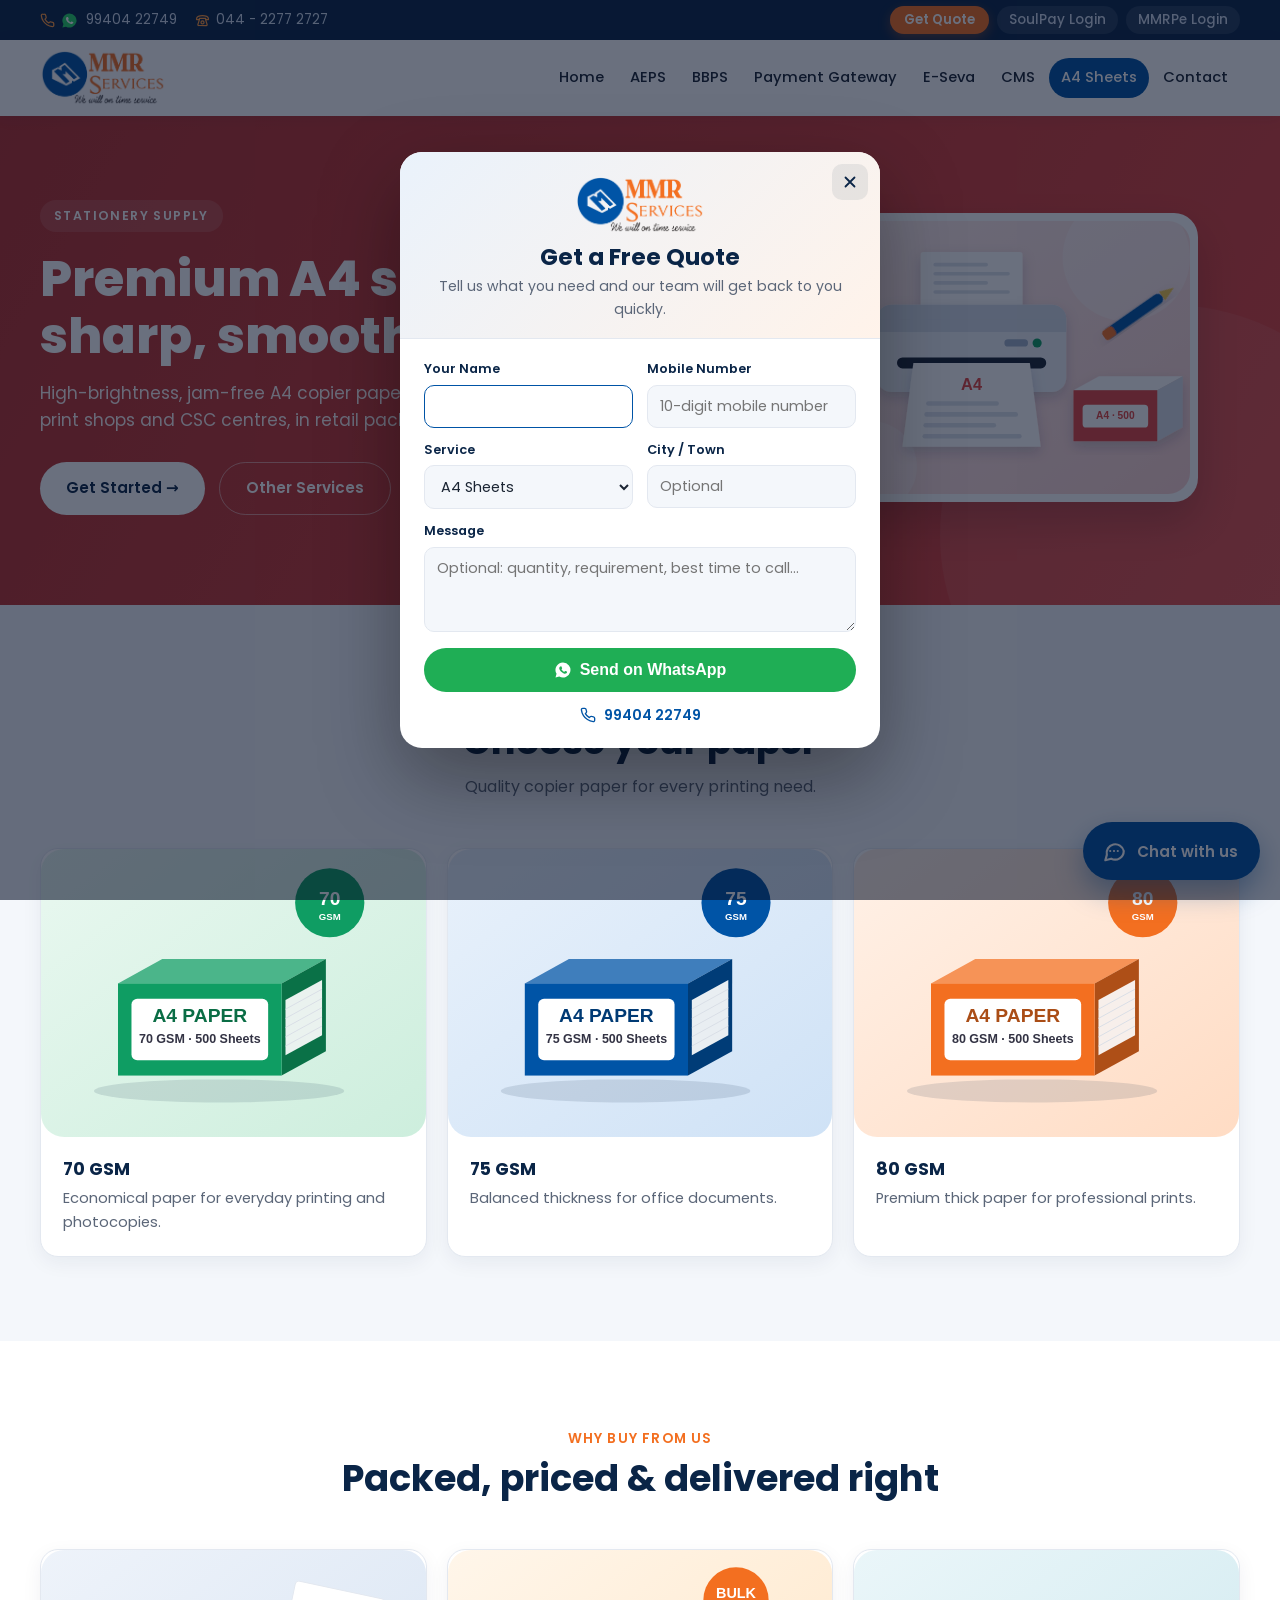
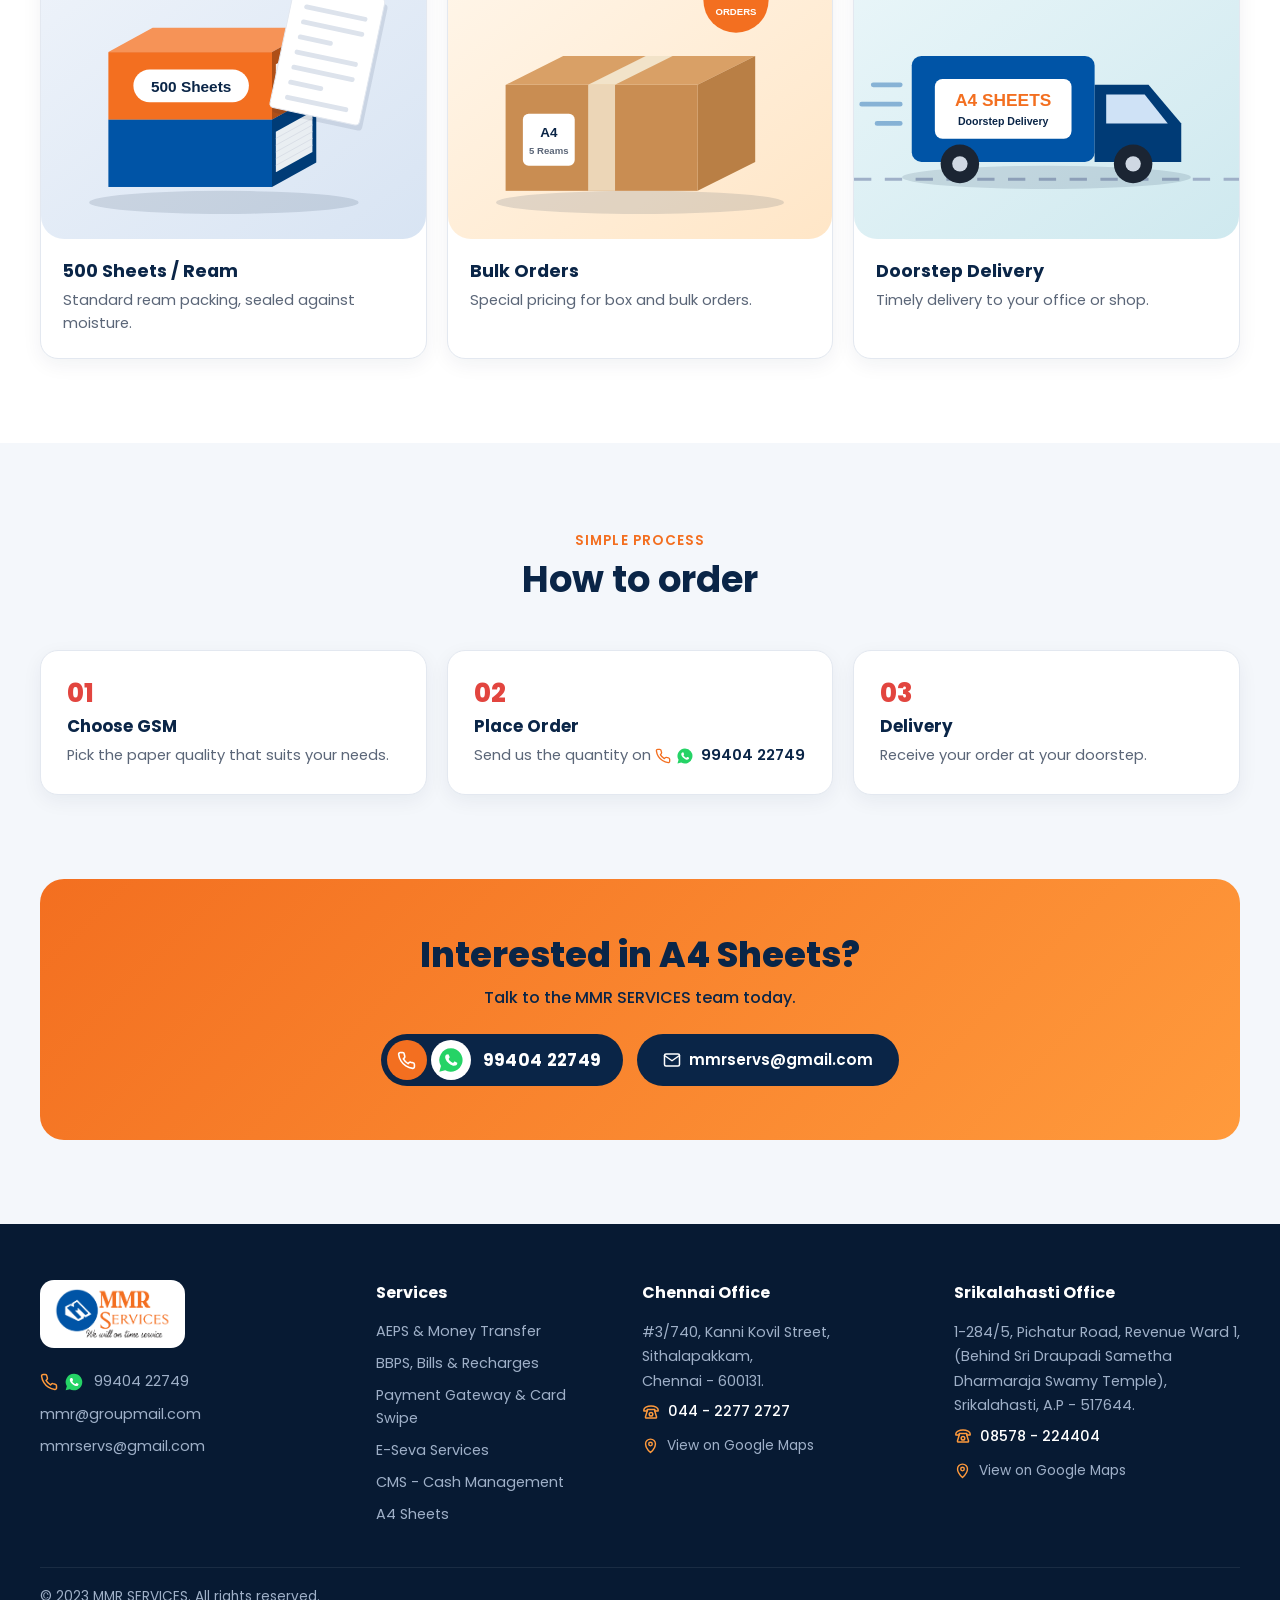
==== commit 81afa573: "Changes Updated" ====
--- a/a4-sheets.html
+++ b/a4-sheets.html
@@ -14,10 +14,8 @@
   <div class="topbar">
     <div class="container">
       <div class="info">
-        <a href="tel:+919940422749"><svg viewBox="0 0 24 24" fill="none" stroke="currentColor" stroke-width="2" stroke-linecap="round" stroke-linejoin="round" aria-hidden="true"><path d="M22 16.9v3a2 2 0 0 1-2.2 2 19.8 19.8 0 0 1-8.6-3.1 19.5 19.5 0 0 1-6-6A19.8 19.8 0 0 1 2.1 4.2 2 2 0 0 1 4.1 2h3a2 2 0 0 1 2 1.7c.1 1 .4 1.9.7 2.8a2 2 0 0 1-.5 2.1L8 9.9a16 16 0 0 0 6 6l1.3-1.3a2 2 0 0 1 2.1-.4c.9.3 1.8.6 2.8.7a2 2 0 0 1 1.7 2z"/></svg> 99404 22749</a>
-        <a href="https://wa.me/919940422749" class="wa-link" target="_blank" rel="noopener"><svg viewBox="0 0 24 24" aria-hidden="true"><path fill="#25D366" d="M12 2a10 10 0 0 0-8.6 15.1L2 22l5-1.3A10 10 0 1 0 12 2z"/><path fill="#fff" d="M8.6 7.2c-.2 0-.5.1-.7.3-.3.3-.9.9-.9 2.2s.9 2.5 1 2.7c.1.2 1.8 2.8 4.4 3.8 2.2.9 2.6.7 3.1.6.5 0 1.5-.6 1.7-1.2.2-.6.2-1.1.2-1.2-.1-.1-.2-.2-.5-.3l-1.6-.8c-.2-.1-.4-.1-.6.1l-.7.9c-.1.2-.3.2-.5.1-.3-.1-1.1-.4-2-1.3-.8-.7-1.3-1.5-1.4-1.8-.1-.2 0-.4.1-.5l.4-.5c.1-.2.2-.3.2-.5.1-.2 0-.3 0-.5l-.8-1.8c-.2-.4-.4-.4-.5-.4z"/></svg> WhatsApp</a>
+        <span class="tb-dual"><a href="tel:+919940422749" class="dual-call" aria-label="Call 99404 22749"><svg viewBox="0 0 24 24" fill="none" stroke="currentColor" stroke-width="2" stroke-linecap="round" stroke-linejoin="round" aria-hidden="true"><path d="M22 16.9v3a2 2 0 0 1-2.2 2 19.8 19.8 0 0 1-8.6-3.1 19.5 19.5 0 0 1-6-6A19.8 19.8 0 0 1 2.1 4.2 2 2 0 0 1 4.1 2h3a2 2 0 0 1 2 1.7c.1 1 .4 1.9.7 2.8a2 2 0 0 1-.5 2.1L8 9.9a16 16 0 0 0 6 6l1.3-1.3a2 2 0 0 1 2.1-.4c.9.3 1.8.6 2.8.7a2 2 0 0 1 1.7 2z"/></svg></a><a href="https://wa.me/919940422749" class="dual-wa" target="_blank" rel="noopener" aria-label="WhatsApp 99404 22749"><svg viewBox="0 0 24 24" aria-hidden="true"><path fill="#25D366" d="M12 2a10 10 0 0 0-8.6 15.1L2 22l5-1.3A10 10 0 1 0 12 2z"/><path fill="#fff" d="M8.6 7.2c-.2 0-.5.1-.7.3-.3.3-.9.9-.9 2.2s.9 2.5 1 2.7c.1.2 1.8 2.8 4.4 3.8 2.2.9 2.6.7 3.1.6.5 0 1.5-.6 1.7-1.2.2-.6.2-1.1.2-1.2-.1-.1-.2-.2-.5-.3l-1.6-.8c-.2-.1-.4-.1-.6.1l-.7.9c-.1.2-.3.2-.5.1-.3-.1-1.1-.4-2-1.3-.8-.7-1.3-1.5-1.4-1.8-.1-.2 0-.4.1-.5l.4-.5c.1-.2.2-.3.2-.5.1-.2 0-.3 0-.5l-.8-1.8c-.2-.4-.4-.4-.5-.4z"/></svg></a><a href="tel:+919940422749" class="dual-num">99404 22749</a></span>
         <a href="tel:+914422772727" class="hide-sm" title="Landline"><svg viewBox="0 0 24 24" fill="none" stroke="currentColor" stroke-width="2" stroke-linecap="round" stroke-linejoin="round" aria-hidden="true"><path d="M2.5 9C2.5 6.2 6.8 4 12 4s9.5 2.2 9.5 5v1.5H17V8.7H7v1.8H2.5z"/><path d="M7 10.5L4.6 18.6A1.2 1.2 0 0 0 5.8 20h12.4a1.2 1.2 0 0 0 1.2-1.4L17 10.5"/><circle cx="12" cy="15" r="2.4"/></svg> 044 - 2277 2727</a>
-        <a href="mailto:mmr@groupmail.com" class="hide-sm"><svg viewBox="0 0 24 24" fill="none" stroke="currentColor" stroke-width="2" stroke-linecap="round" stroke-linejoin="round" aria-hidden="true"><rect x="2" y="4" width="20" height="16" rx="2"/><path d="M2 6l10 7 10-7"/></svg> mmr@groupmail.com</a>
       </div>
       <div class="portals">
         <button type="button" class="quote-btn" data-quote>Get Quote</button>
@@ -29,7 +27,7 @@
 
   <header class="site-header">
     <div class="container">
-      <a href="index.html" class="logo brand" aria-label="MMR SERVICES - We will on time service"><img src="images/logo-mark.png" alt="" width="375" height="375" class="brand-mark"><span class="brand-text"><span class="brand-name">MMR</span><span class="brand-sub">SERVICES</span><span class="brand-tag">We will on time service</span></span></a>
+      <a href="index.html" class="logo"><img src="images/logo.png" alt="MMR SERVICES - We will on time service" width="1065" height="475"></a>
       <button class="menu-toggle" aria-label="Open menu" aria-expanded="false">&#9776;</button>
       <nav class="nav">
         <a href="index.html">Home</a>
@@ -88,7 +86,7 @@
       <div class="section-head"><span class="kicker">Simple process</span><h2>How to order</h2></div>
       <div class="grid-3 steps" style="--accent:var(--a4)">
         <div class="card step"><h4>Choose GSM</h4><p>Pick the paper quality that suits your needs.</p></div>
-        <div class="card step"><h4>Place Order</h4><p>Call or WhatsApp 99404 22749 with the quantity.</p></div>
+        <div class="card step"><h4>Place Order</h4><p>Send us the quantity on <span class="inline-dual"><a href="tel:+919940422749" class="dual-call" aria-label="Call 99404 22749"><svg viewBox="0 0 24 24" fill="none" stroke="currentColor" stroke-width="2" stroke-linecap="round" stroke-linejoin="round" aria-hidden="true"><path d="M22 16.9v3a2 2 0 0 1-2.2 2 19.8 19.8 0 0 1-8.6-3.1 19.5 19.5 0 0 1-6-6A19.8 19.8 0 0 1 2.1 4.2 2 2 0 0 1 4.1 2h3a2 2 0 0 1 2 1.7c.1 1 .4 1.9.7 2.8a2 2 0 0 1-.5 2.1L8 9.9a16 16 0 0 0 6 6l1.3-1.3a2 2 0 0 1 2.1-.4c.9.3 1.8.6 2.8.7a2 2 0 0 1 1.7 2z"/></svg></a><a href="https://wa.me/919940422749" class="dual-wa" target="_blank" rel="noopener" aria-label="WhatsApp 99404 22749"><svg viewBox="0 0 24 24" aria-hidden="true"><path fill="#25D366" d="M12 2a10 10 0 0 0-8.6 15.1L2 22l5-1.3A10 10 0 1 0 12 2z"/><path fill="#fff" d="M8.6 7.2c-.2 0-.5.1-.7.3-.3.3-.9.9-.9 2.2s.9 2.5 1 2.7c.1.2 1.8 2.8 4.4 3.8 2.2.9 2.6.7 3.1.6.5 0 1.5-.6 1.7-1.2.2-.6.2-1.1.2-1.2-.1-.1-.2-.2-.5-.3l-1.6-.8c-.2-.1-.4-.1-.6.1l-.7.9c-.1.2-.3.2-.5.1-.3-.1-1.1-.4-2-1.3-.8-.7-1.3-1.5-1.4-1.8-.1-.2 0-.4.1-.5l.4-.5c.1-.2.2-.3.2-.5.1-.2 0-.3 0-.5l-.8-1.8c-.2-.4-.4-.4-.5-.4z"/></svg></a><a href="tel:+919940422749" class="dual-num">99404 22749</a></span></p></div>
         <div class="card step"><h4>Delivery</h4><p>Receive your order at your doorstep.</p></div>
       </div>
     </div>
@@ -100,7 +98,7 @@
       <p>Talk to the MMR SERVICES team today.</p>
       <div class="btn-row">
         <div class="cta-contact"><a href="tel:+919940422749" class="cta-ico cta-call" aria-label="Call 99404 22749"><svg viewBox="0 0 24 24" fill="none" stroke="currentColor" stroke-width="2" stroke-linecap="round" stroke-linejoin="round" aria-hidden="true"><path d="M22 16.9v3a2 2 0 0 1-2.2 2 19.8 19.8 0 0 1-8.6-3.1 19.5 19.5 0 0 1-6-6A19.8 19.8 0 0 1 2.1 4.2 2 2 0 0 1 4.1 2h3a2 2 0 0 1 2 1.7c.1 1 .4 1.9.7 2.8a2 2 0 0 1-.5 2.1L8 9.9a16 16 0 0 0 6 6l1.3-1.3a2 2 0 0 1 2.1-.4c.9.3 1.8.6 2.8.7a2 2 0 0 1 1.7 2z"/></svg></a><a href="https://wa.me/919940422749" class="cta-ico cta-wa" target="_blank" rel="noopener" aria-label="WhatsApp 99404 22749"><svg viewBox="0 0 24 24" aria-hidden="true"><path fill="#25D366" d="M12 2a10 10 0 0 0-8.6 15.1L2 22l5-1.3A10 10 0 1 0 12 2z"/><path fill="#fff" d="M8.6 7.2c-.2 0-.5.1-.7.3-.3.3-.9.9-.9 2.2s.9 2.5 1 2.7c.1.2 1.8 2.8 4.4 3.8 2.2.9 2.6.7 3.1.6.5 0 1.5-.6 1.7-1.2.2-.6.2-1.1.2-1.2-.1-.1-.2-.2-.5-.3l-1.6-.8c-.2-.1-.4-.1-.6.1l-.7.9c-.1.2-.3.2-.5.1-.3-.1-1.1-.4-2-1.3-.8-.7-1.3-1.5-1.4-1.8-.1-.2 0-.4.1-.5l.4-.5c.1-.2.2-.3.2-.5.1-.2 0-.3 0-.5l-.8-1.8c-.2-.4-.4-.4-.5-.4z"/></svg></a><a href="tel:+919940422749" class="cta-num">99404 22749</a></div>
-        <a href="mailto:mmr@groupmail.com" class="btn"><svg viewBox="0 0 24 24" fill="none" stroke="currentColor" stroke-width="2" stroke-linecap="round" stroke-linejoin="round" aria-hidden="true"><rect x="2" y="4" width="20" height="16" rx="2"/><path d="M2 6l10 7 10-7"/></svg> mmr@groupmail.com</a>
+        <a href="mailto:mmrservs@gmail.com" class="btn"><svg viewBox="0 0 24 24" fill="none" stroke="currentColor" stroke-width="2" stroke-linecap="round" stroke-linejoin="round" aria-hidden="true"><rect x="2" y="4" width="20" height="16" rx="2"/><path d="M2 6l10 7 10-7"/></svg> mmrservs@gmail.com</a>
       </div>
     </div>
   </section>
@@ -109,13 +107,11 @@
     <div class="container">
       <div class="cols">
         <div>
-          <a href="index.html" class="footer-logo brand" aria-label="MMR SERVICES - We will on time service"><img src="images/logo-mark.png" alt="" width="375" height="375" class="brand-mark" loading="lazy"><span class="brand-text"><span class="brand-name">MMR</span><span class="brand-sub">SERVICES</span><span class="brand-tag">We will on time service</span></span></a>
+          <a href="index.html" class="footer-logo"><img src="images/logo.png" alt="MMR SERVICES - We will on time service" width="1065" height="475" loading="lazy"></a>
           <ul>
-            <li><a href="tel:+919940422749" class="footer-ico footer-call" aria-label="Call 99404 22749"><svg viewBox="0 0 24 24" fill="none" stroke="currentColor" stroke-width="2" stroke-linecap="round" stroke-linejoin="round" aria-hidden="true"><path d="M22 16.9v3a2 2 0 0 1-2.2 2 19.8 19.8 0 0 1-8.6-3.1 19.5 19.5 0 0 1-6-6A19.8 19.8 0 0 1 2.1 4.2 2 2 0 0 1 4.1 2h3a2 2 0 0 1 2 1.7c.1 1 .4 1.9.7 2.8a2 2 0 0 1-.5 2.1L8 9.9a16 16 0 0 0 6 6l1.3-1.3a2 2 0 0 1 2.1-.4c.9.3 1.8.6 2.8.7a2 2 0 0 1 1.7 2z"/></svg> 99404 22749</a></li>
-            <li><a href="https://wa.me/919940422749" class="footer-ico footer-wa" target="_blank" rel="noopener" aria-label="WhatsApp 99404 22749"><svg viewBox="0 0 24 24" aria-hidden="true"><path fill="#25D366" d="M12 2a10 10 0 0 0-8.6 15.1L2 22l5-1.3A10 10 0 1 0 12 2z"/><path fill="#fff" d="M8.6 7.2c-.2 0-.5.1-.7.3-.3.3-.9.9-.9 2.2s.9 2.5 1 2.7c.1.2 1.8 2.8 4.4 3.8 2.2.9 2.6.7 3.1.6.5 0 1.5-.6 1.7-1.2.2-.6.2-1.1.2-1.2-.1-.1-.2-.2-.5-.3l-1.6-.8c-.2-.1-.4-.1-.6.1l-.7.9c-.1.2-.3.2-.5.1-.3-.1-1.1-.4-2-1.3-.8-.7-1.3-1.5-1.4-1.8-.1-.2 0-.4.1-.5l.4-.5c.1-.2.2-.3.2-.5.1-.2 0-.3 0-.5l-.8-1.8c-.2-.4-.4-.4-.5-.4z"/></svg> 99404 22749</a></li>
+            <li><span class="footer-dual"><a href="tel:+919940422749" class="dual-call" aria-label="Call 99404 22749"><svg viewBox="0 0 24 24" fill="none" stroke="currentColor" stroke-width="2" stroke-linecap="round" stroke-linejoin="round" aria-hidden="true"><path d="M22 16.9v3a2 2 0 0 1-2.2 2 19.8 19.8 0 0 1-8.6-3.1 19.5 19.5 0 0 1-6-6A19.8 19.8 0 0 1 2.1 4.2 2 2 0 0 1 4.1 2h3a2 2 0 0 1 2 1.7c.1 1 .4 1.9.7 2.8a2 2 0 0 1-.5 2.1L8 9.9a16 16 0 0 0 6 6l1.3-1.3a2 2 0 0 1 2.1-.4c.9.3 1.8.6 2.8.7a2 2 0 0 1 1.7 2z"/></svg></a><a href="https://wa.me/919940422749" class="dual-wa" target="_blank" rel="noopener" aria-label="WhatsApp 99404 22749"><svg viewBox="0 0 24 24" aria-hidden="true"><path fill="#25D366" d="M12 2a10 10 0 0 0-8.6 15.1L2 22l5-1.3A10 10 0 1 0 12 2z"/><path fill="#fff" d="M8.6 7.2c-.2 0-.5.1-.7.3-.3.3-.9.9-.9 2.2s.9 2.5 1 2.7c.1.2 1.8 2.8 4.4 3.8 2.2.9 2.6.7 3.1.6.5 0 1.5-.6 1.7-1.2.2-.6.2-1.1.2-1.2-.1-.1-.2-.2-.5-.3l-1.6-.8c-.2-.1-.4-.1-.6.1l-.7.9c-.1.2-.3.2-.5.1-.3-.1-1.1-.4-2-1.3-.8-.7-1.3-1.5-1.4-1.8-.1-.2 0-.4.1-.5l.4-.5c.1-.2.2-.3.2-.5.1-.2 0-.3 0-.5l-.8-1.8c-.2-.4-.4-.4-.5-.4z"/></svg></a><a href="tel:+919940422749" class="dual-num">99404 22749</a></span></li>
             <li><a href="mailto:mmr@groupmail.com">mmr@groupmail.com</a></li>
             <li><a href="mailto:mmrservs@gmail.com">mmrservs@gmail.com</a></li>
-            <li><a href="https://mmrservices.in/" target="_blank" rel="noopener">www.mmrservices.in</a></li>
           </ul>
         </div>
         <div>
--- a/styles.css
+++ b/styles.css
@@ -1,4 +1,4 @@
-@import url('https://fonts.googleapis.com/css2?family=Cinzel:wght@700;800&family=Dancing+Script:wght@600;700&family=Poppins:wght@400;500;600;700;800&display=swap');
+@import url('https://fonts.googleapis.com/css2?family=Poppins:wght@400;500;600;700;800&display=swap');
 
 /* Brand colours taken from the MMR Services visiting card */
 :root {
@@ -560,8 +560,6 @@
     font: 600 0.9rem 'Poppins', sans-serif;
   }
   .float-btns svg { width: 22px; height: 22px; }
-  .float-wa::after { content: "WhatsApp"; }
-  .float-call::after { content: "Call"; }
   .chat-launcher {
     right: 0; bottom: 0; width: 33.34%; height: 56px; padding: 0 8px;
     border-radius: 0; box-shadow: 0 -6px 18px rgba(10,37,71,0.12); justify-content: center; gap: 6px;
@@ -723,54 +721,31 @@
   .site-header.header-hidden { transform: none; }
 }
 
-/* ---------- Brand logo: emblem image + sharp text (readable tagline at every size) ---------- */
-.brand { display: inline-flex; align-items: center; gap: 10px; text-decoration: none; }
-.brand .brand-mark { height: 56px; width: 56px; flex-shrink: 0; }
-.brand-text { display: flex; flex-direction: column; line-height: 1; }
-.brand-name { font-family: 'Cinzel', Georgia, serif; font-weight: 800; font-size: 27px; color: #f36f20; letter-spacing: 1px; line-height: 0.95; }
-.brand-sub { font-family: 'Cinzel', Georgia, serif; font-weight: 700; font-size: 15px; color: #f36f20; letter-spacing: 2.4px; line-height: 1.15; }
-.brand-tag { font-family: 'Dancing Script', cursive; font-weight: 700; font-size: 16.5px; color: #0a2547; line-height: 1.1; white-space: nowrap; margin-top: 1px; }
-
-.footer-logo.brand { display: inline-flex; padding: 10px 18px 10px 12px; }
-.footer-logo .brand-mark { height: 54px; width: 54px; }
-
-.chat-logo.brand { gap: 6px; padding: 4px 10px 4px 5px; }
-.chat-logo .brand-mark { height: 34px; width: 34px; }
-.chat-logo .brand-name { font-size: 15px; }
-.chat-logo .brand-sub { font-size: 8.5px; letter-spacing: 1.4px; }
-.chat-logo .brand-tag { font-size: 10.5px; }
-
-.quote-brand.brand { justify-content: center; margin: 0 auto 10px; display: flex; }
-.quote-brand .brand-mark { height: 56px; width: 56px; }
-
+/* ---------- Same number for call + WhatsApp: [call icon][WhatsApp icon] number ---------- */
+.tb-dual, .footer-dual, .inline-dual, .chat-dual { display: inline-flex; align-items: center; gap: 6px; vertical-align: middle; }
+.tb-dual a, .footer-dual a, .inline-dual a, .chat-dual a { display: inline-flex; align-items: center; }
+.tb-dual .dual-call svg { width: 15px; height: 15px; color: var(--orange-2); }
+.tb-dual .dual-wa svg { width: 17px; height: 17px; }
+.tb-dual .dual-num { margin-left: 2px; }
+.footer-dual .dual-call svg { width: 18px; height: 18px; color: var(--orange-2); }
+.footer-dual .dual-wa svg { width: 20px; height: 20px; }
+.footer-dual .dual-num { margin-left: 4px; }
+.inline-dual { gap: 5px; white-space: nowrap; }
+.inline-dual .dual-call svg { width: 16px; height: 16px; color: var(--orange); }
+.inline-dual .dual-wa svg { width: 18px; height: 18px; }
+.inline-dual .dual-num { font-weight: 600; color: var(--blue-deep); margin-left: 2px; }
+.chat-dual { gap: 5px; white-space: nowrap; }
+.msg .chat-dual a { text-decoration: none; }
+.chat-dual .dual-call svg { width: 15px; height: 15px; color: var(--orange); }
+.chat-dual .dual-wa svg { width: 17px; height: 17px; }
+.dual-call:hover svg, .dual-wa:hover svg { transform: scale(1.12); }
+
+/* hero: same pill as the contact section, on the blue banner */
+.hero .hero-contact { background: rgba(255,255,255,0.1); border: 1.5px solid rgba(255,255,255,0.35); }
+@media (max-width: 520px) {
+  .hero .btn-row .hero-contact { flex: 1 1 100%; justify-content: center; }
+}
+/* phone bottom bar: icons only for WhatsApp and Call */
 @media (max-width: 720px) {
-  .brand .brand-mark { height: 46px; width: 46px; }
-  .brand-name { font-size: 22px; }
-  .brand-sub { font-size: 12.5px; letter-spacing: 2px; }
-  .brand-tag { font-size: 14.5px; }
-  .chat-logo .brand-mark { height: 34px; width: 34px; }
-  .chat-logo .brand-name { font-size: 15px; }
-  .chat-logo .brand-sub { font-size: 8.5px; }
-  .chat-logo .brand-tag { font-size: 10.5px; }
-}
-@media (max-width: 360px) {
-  .brand .brand-mark { height: 40px; width: 40px; }
-  .brand { gap: 8px; }
-  .brand-name { font-size: 19px; }
-  .brand-sub { font-size: 11px; }
-  .brand-tag { font-size: 13px; }
-}
-
-/* keep logo colours inside the chat header (overrides the generic .chat-head span/div rules) */
-.chat-head .chat-logo .brand-text { flex: none; display: flex; flex-direction: column; gap: 0; line-height: 1; }
-.chat-head .chat-logo .brand-name { display: block; color: #f36f20; font-size: 15px; }
-.chat-head .chat-logo .brand-sub { display: block; color: #f36f20; font-size: 8.5px; letter-spacing: 1.4px; }
-.chat-head .chat-logo .brand-tag { display: block; color: #0a2547; font-size: 10.5px; }
-
-/* popup logo: emblem and text sit together, centred (overrides the old .quote-head img rule) */
-.quote-head .quote-brand { width: max-content; max-width: 100%; margin: 0 auto 10px; }
-.quote-head .quote-brand .brand-mark { margin: 0; height: 56px; width: 56px; }
-.quote-head .quote-brand .brand-text { text-align: left; }
-@media (max-width: 520px) {
-  .quote-head .quote-brand .brand-mark { height: 46px; width: 46px; }
-}
+  .float-btns a svg { width: 26px; height: 26px; }
+}
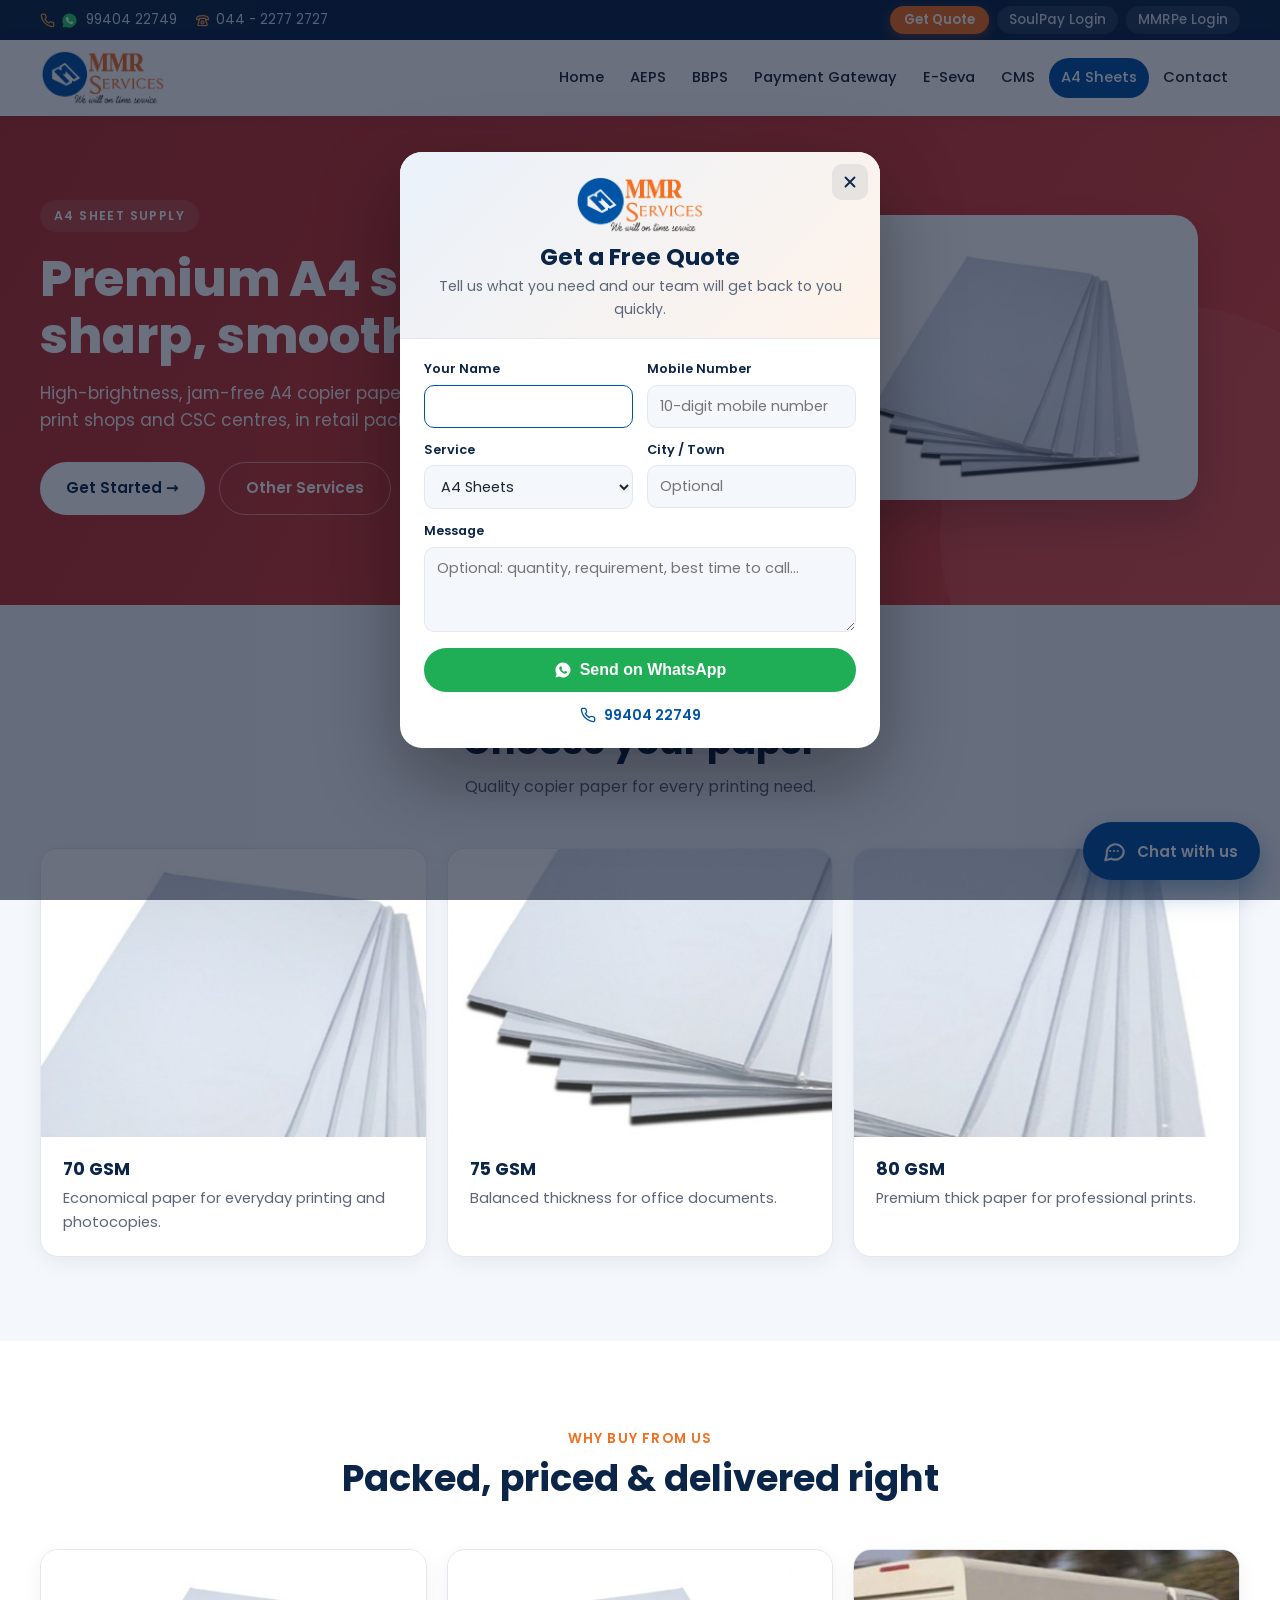
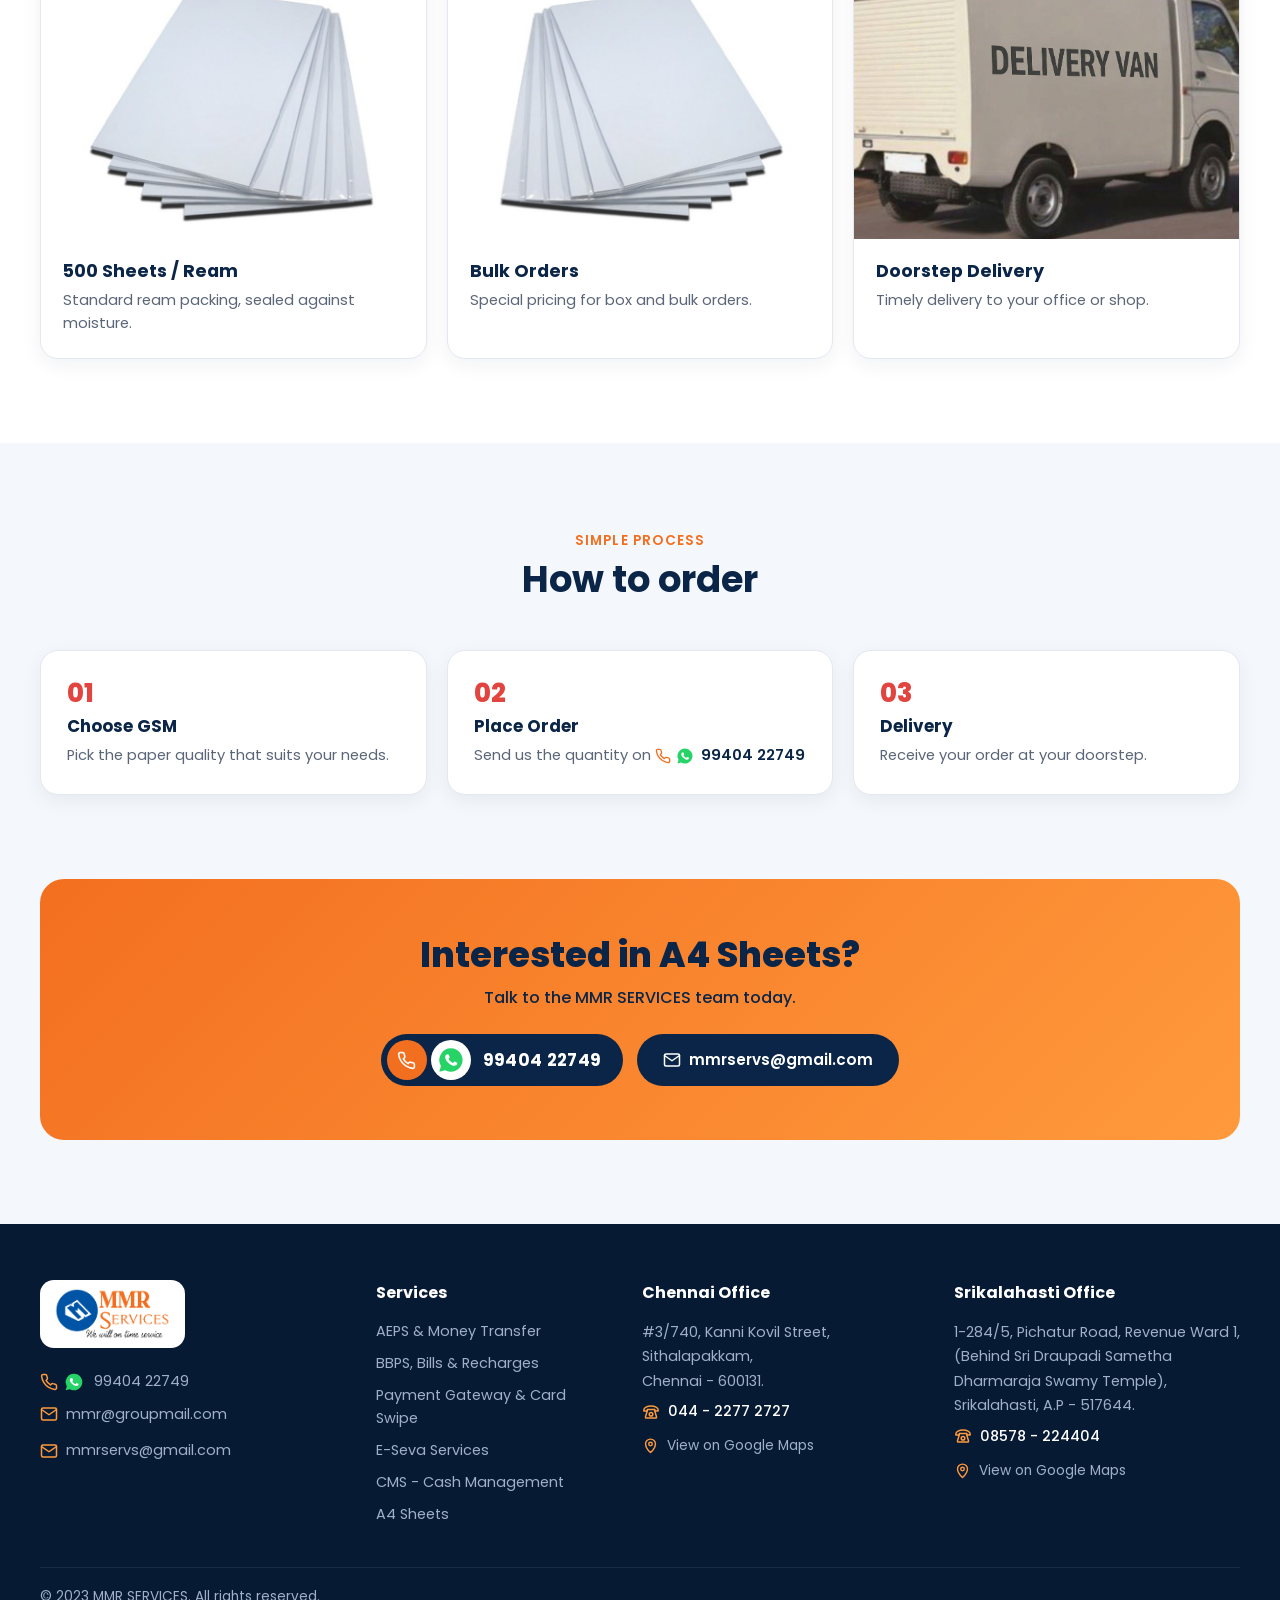
==== commit ee926a4d: "Changes Updated" ====
--- a/a4-sheets.html
+++ b/a4-sheets.html
@@ -47,7 +47,7 @@
   <section class="page-hero a4">
     <div class="container">
       <div>
-        <span class="eyebrow">Stationery Supply</span>
+        <span class="eyebrow">A4 Sheet Supply</span>
         <h1>Premium A4 sheets for sharp, smooth printing</h1>
         <p class="lead">High-brightness, jam-free A4 copier paper for offices, schools, print shops and CSC centres, in retail packs or bulk supply.</p>
         <div class="btn-row">
@@ -55,7 +55,7 @@
           <a href="index.html#services" class="btn btn-ghost">Other Services</a>
         </div>
       </div>
-      <div class="art"><img src="images/services/service-a4.svg" alt="Stack of A4 paper reams with loose sheets" width="400" height="300" class="hero-img"></div>
+      <div class="art"><img src="images/a4/photo-paper.jpg" alt="A4 paper sheets" width="800" height="600" class="hero-img photo"></div>
     </div>
   </section>
 
@@ -63,9 +63,9 @@
     <div class="container">
       <div class="section-head"><span class="kicker">A4 Sheets</span><h2>Choose your paper</h2><p>Quality copier paper for every printing need.</p></div>
       <div class="grid-3">
-        <div class="product"><img src="images/a4/a4-70gsm.svg" alt="A4 paper ream, 70 GSM" width="400" height="300" loading="lazy"><div class="product-body"><h4>70 GSM</h4><p>Economical paper for everyday printing and photocopies.</p></div></div>
-        <div class="product"><img src="images/a4/a4-75gsm.svg" alt="A4 paper ream, 75 GSM" width="400" height="300" loading="lazy"><div class="product-body"><h4>75 GSM</h4><p>Balanced thickness for office documents.</p></div></div>
-        <div class="product"><img src="images/a4/a4-80gsm.svg" alt="A4 paper ream, 80 GSM" width="400" height="300" loading="lazy"><div class="product-body"><h4>80 GSM</h4><p>Premium thick paper for professional prints.</p></div></div>
+        <div class="product"><img src="images/a4/photo-paper-top.jpg" alt="70 GSM A4 paper" width="800" height="600" loading="lazy"><div class="product-body"><h4>70 GSM</h4><p>Economical paper for everyday printing and photocopies.</p></div></div>
+        <div class="product"><img src="images/a4/photo-paper-corners.jpg" alt="75 GSM A4 paper" width="800" height="600" loading="lazy"><div class="product-body"><h4>75 GSM</h4><p>Balanced thickness for office documents.</p></div></div>
+        <div class="product"><img src="images/a4/photo-paper-edges.jpg" alt="80 GSM A4 paper" width="800" height="600" loading="lazy"><div class="product-body"><h4>80 GSM</h4><p>Premium thick paper for professional prints.</p></div></div>
       </div>
     </div>
   </section>
@@ -74,9 +74,9 @@
     <div class="container">
       <div class="section-head"><span class="kicker">Why buy from us</span><h2>Packed, priced &amp; delivered right</h2></div>
       <div class="grid-3">
-        <div class="product"><img src="images/a4/a4-ream-500.svg" alt="Ream of 500 A4 sheets" width="400" height="300" loading="lazy"><div class="product-body"><h4>500 Sheets / Ream</h4><p>Standard ream packing, sealed against moisture.</p></div></div>
-        <div class="product"><img src="images/a4/a4-bulk-box.svg" alt="Carton of A4 paper reams" width="400" height="300" loading="lazy"><div class="product-body"><h4>Bulk Orders</h4><p>Special pricing for box and bulk orders.</p></div></div>
-        <div class="product"><img src="images/a4/a4-delivery.svg" alt="Delivery van with A4 sheets" width="400" height="300" loading="lazy"><div class="product-body"><h4>Doorstep Delivery</h4><p>Timely delivery to your office or shop.</p></div></div>
+        <div class="product"><img src="images/a4/photo-paper.jpg" alt="Stack of A4 paper sheets" width="800" height="600" loading="lazy"><div class="product-body"><h4>500 Sheets / Ream</h4><p>Standard ream packing, sealed against moisture.</p></div></div>
+        <div class="product"><img src="images/a4/photo-paper-bulk.jpg" alt="A4 paper for bulk orders" width="800" height="600" loading="lazy"><div class="product-body"><h4>Bulk Orders</h4><p>Special pricing for box and bulk orders.</p></div></div>
+        <div class="product"><img src="images/a4/photo-delivery-van.jpg" alt="Delivery van for doorstep delivery" width="1259" height="832" loading="lazy"><div class="product-body"><h4>Doorstep Delivery</h4><p>Timely delivery to your office or shop.</p></div></div>
       </div>
     </div>
   </section>
@@ -110,8 +110,8 @@
           <a href="index.html" class="footer-logo"><img src="images/logo.png" alt="MMR SERVICES - We will on time service" width="1065" height="475" loading="lazy"></a>
           <ul>
             <li><span class="footer-dual"><a href="tel:+919940422749" class="dual-call" aria-label="Call 99404 22749"><svg viewBox="0 0 24 24" fill="none" stroke="currentColor" stroke-width="2" stroke-linecap="round" stroke-linejoin="round" aria-hidden="true"><path d="M22 16.9v3a2 2 0 0 1-2.2 2 19.8 19.8 0 0 1-8.6-3.1 19.5 19.5 0 0 1-6-6A19.8 19.8 0 0 1 2.1 4.2 2 2 0 0 1 4.1 2h3a2 2 0 0 1 2 1.7c.1 1 .4 1.9.7 2.8a2 2 0 0 1-.5 2.1L8 9.9a16 16 0 0 0 6 6l1.3-1.3a2 2 0 0 1 2.1-.4c.9.3 1.8.6 2.8.7a2 2 0 0 1 1.7 2z"/></svg></a><a href="https://wa.me/919940422749" class="dual-wa" target="_blank" rel="noopener" aria-label="WhatsApp 99404 22749"><svg viewBox="0 0 24 24" aria-hidden="true"><path fill="#25D366" d="M12 2a10 10 0 0 0-8.6 15.1L2 22l5-1.3A10 10 0 1 0 12 2z"/><path fill="#fff" d="M8.6 7.2c-.2 0-.5.1-.7.3-.3.3-.9.9-.9 2.2s.9 2.5 1 2.7c.1.2 1.8 2.8 4.4 3.8 2.2.9 2.6.7 3.1.6.5 0 1.5-.6 1.7-1.2.2-.6.2-1.1.2-1.2-.1-.1-.2-.2-.5-.3l-1.6-.8c-.2-.1-.4-.1-.6.1l-.7.9c-.1.2-.3.2-.5.1-.3-.1-1.1-.4-2-1.3-.8-.7-1.3-1.5-1.4-1.8-.1-.2 0-.4.1-.5l.4-.5c.1-.2.2-.3.2-.5.1-.2 0-.3 0-.5l-.8-1.8c-.2-.4-.4-.4-.5-.4z"/></svg></a><a href="tel:+919940422749" class="dual-num">99404 22749</a></span></li>
-            <li><a href="mailto:mmr@groupmail.com">mmr@groupmail.com</a></li>
-            <li><a href="mailto:mmrservs@gmail.com">mmrservs@gmail.com</a></li>
+            <li><a href="mailto:mmr@groupmail.com" class="footer-ico footer-mail"><svg viewBox="0 0 24 24" fill="none" stroke="currentColor" stroke-width="2" stroke-linecap="round" stroke-linejoin="round" aria-hidden="true"><rect x="2" y="4" width="20" height="16" rx="2"/><path d="M2 6l10 7 10-7"/></svg> mmr@groupmail.com</a></li>
+            <li><a href="mailto:mmrservs@gmail.com" class="footer-ico footer-mail"><svg viewBox="0 0 24 24" fill="none" stroke="currentColor" stroke-width="2" stroke-linecap="round" stroke-linejoin="round" aria-hidden="true"><rect x="2" y="4" width="20" height="16" rx="2"/><path d="M2 6l10 7 10-7"/></svg> mmrservs@gmail.com</a></li>
           </ul>
         </div>
         <div>
--- a/styles.css
+++ b/styles.css
@@ -749,3 +749,10 @@
 @media (max-width: 720px) {
   .float-btns a svg { width: 26px; height: 26px; }
 }
+
+/* footer email icons */
+.footer-mail svg { color: var(--orange-2); }
+
+/* real photos: white background behind product photos, fill the frame */
+.product img { background: var(--white); }
+.banner-img.photo, .hero-img.photo { aspect-ratio: 4 / 3; object-fit: cover; background: var(--white); }
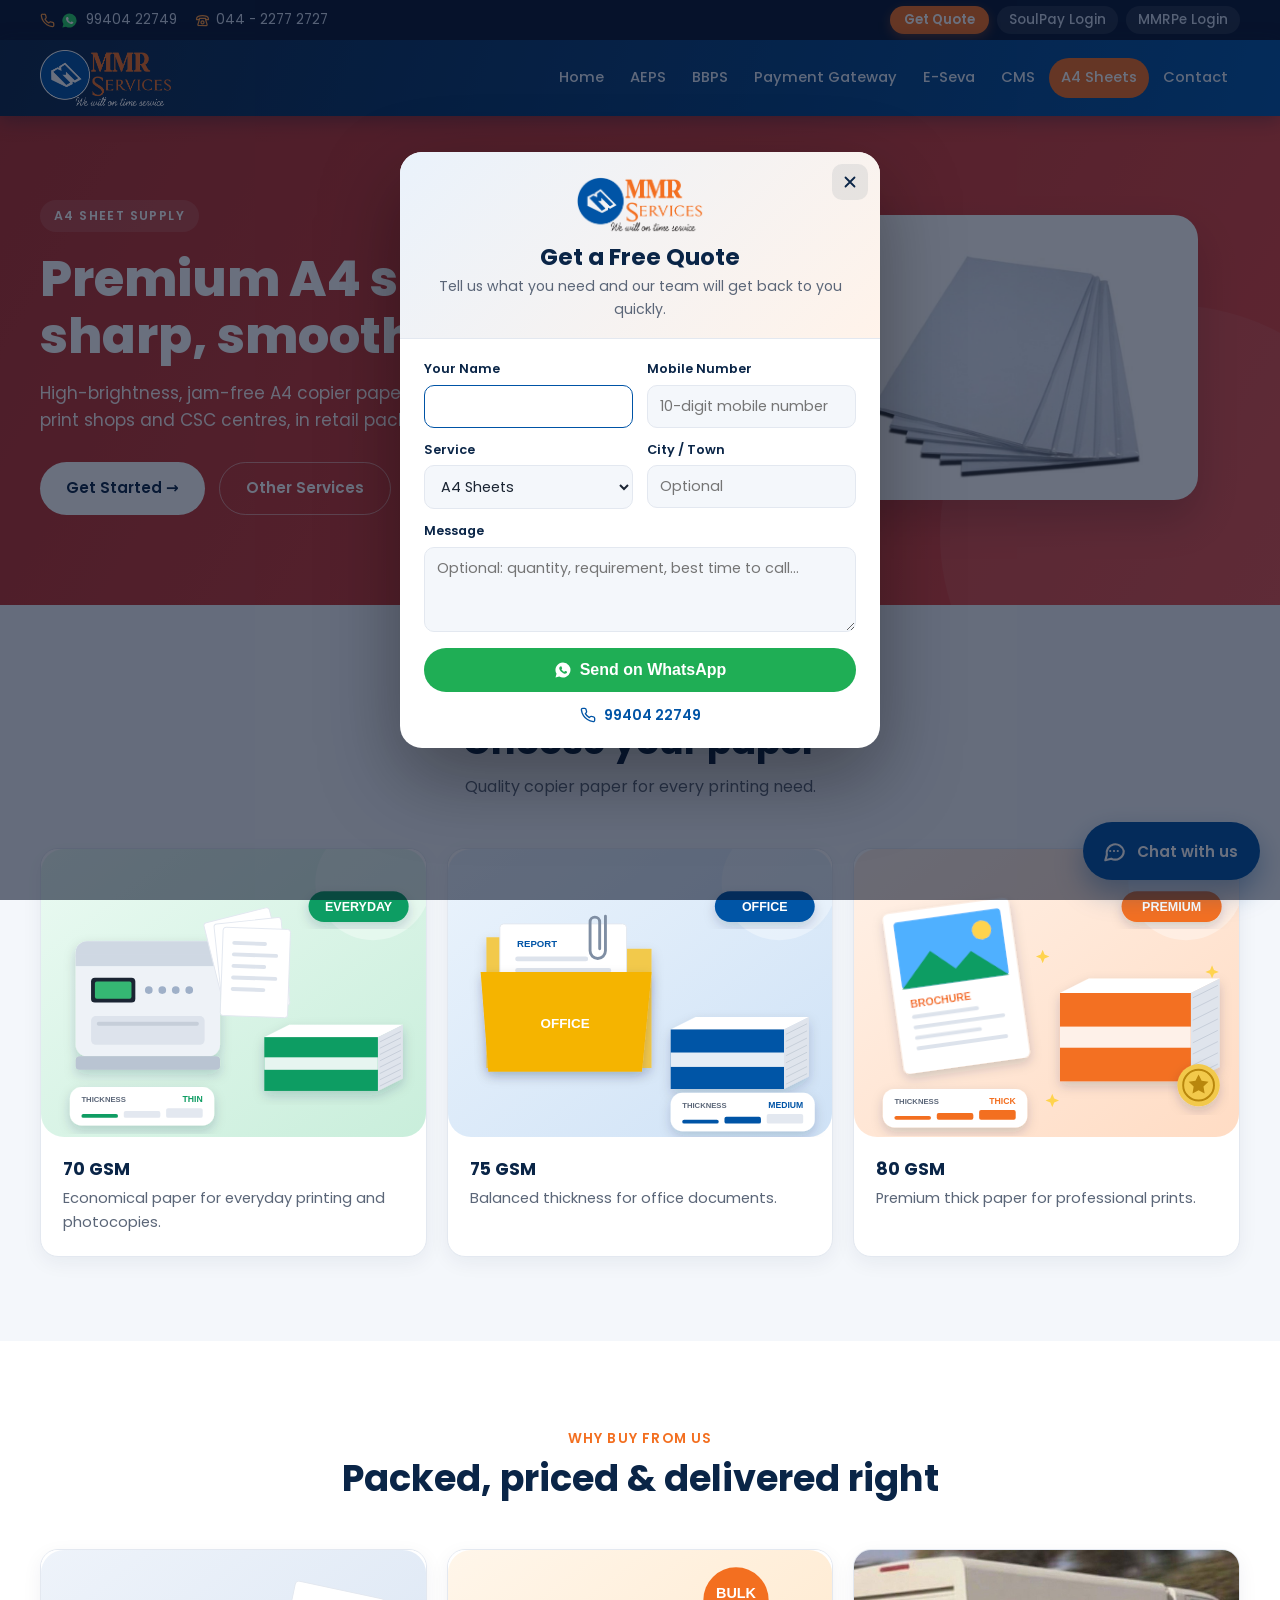
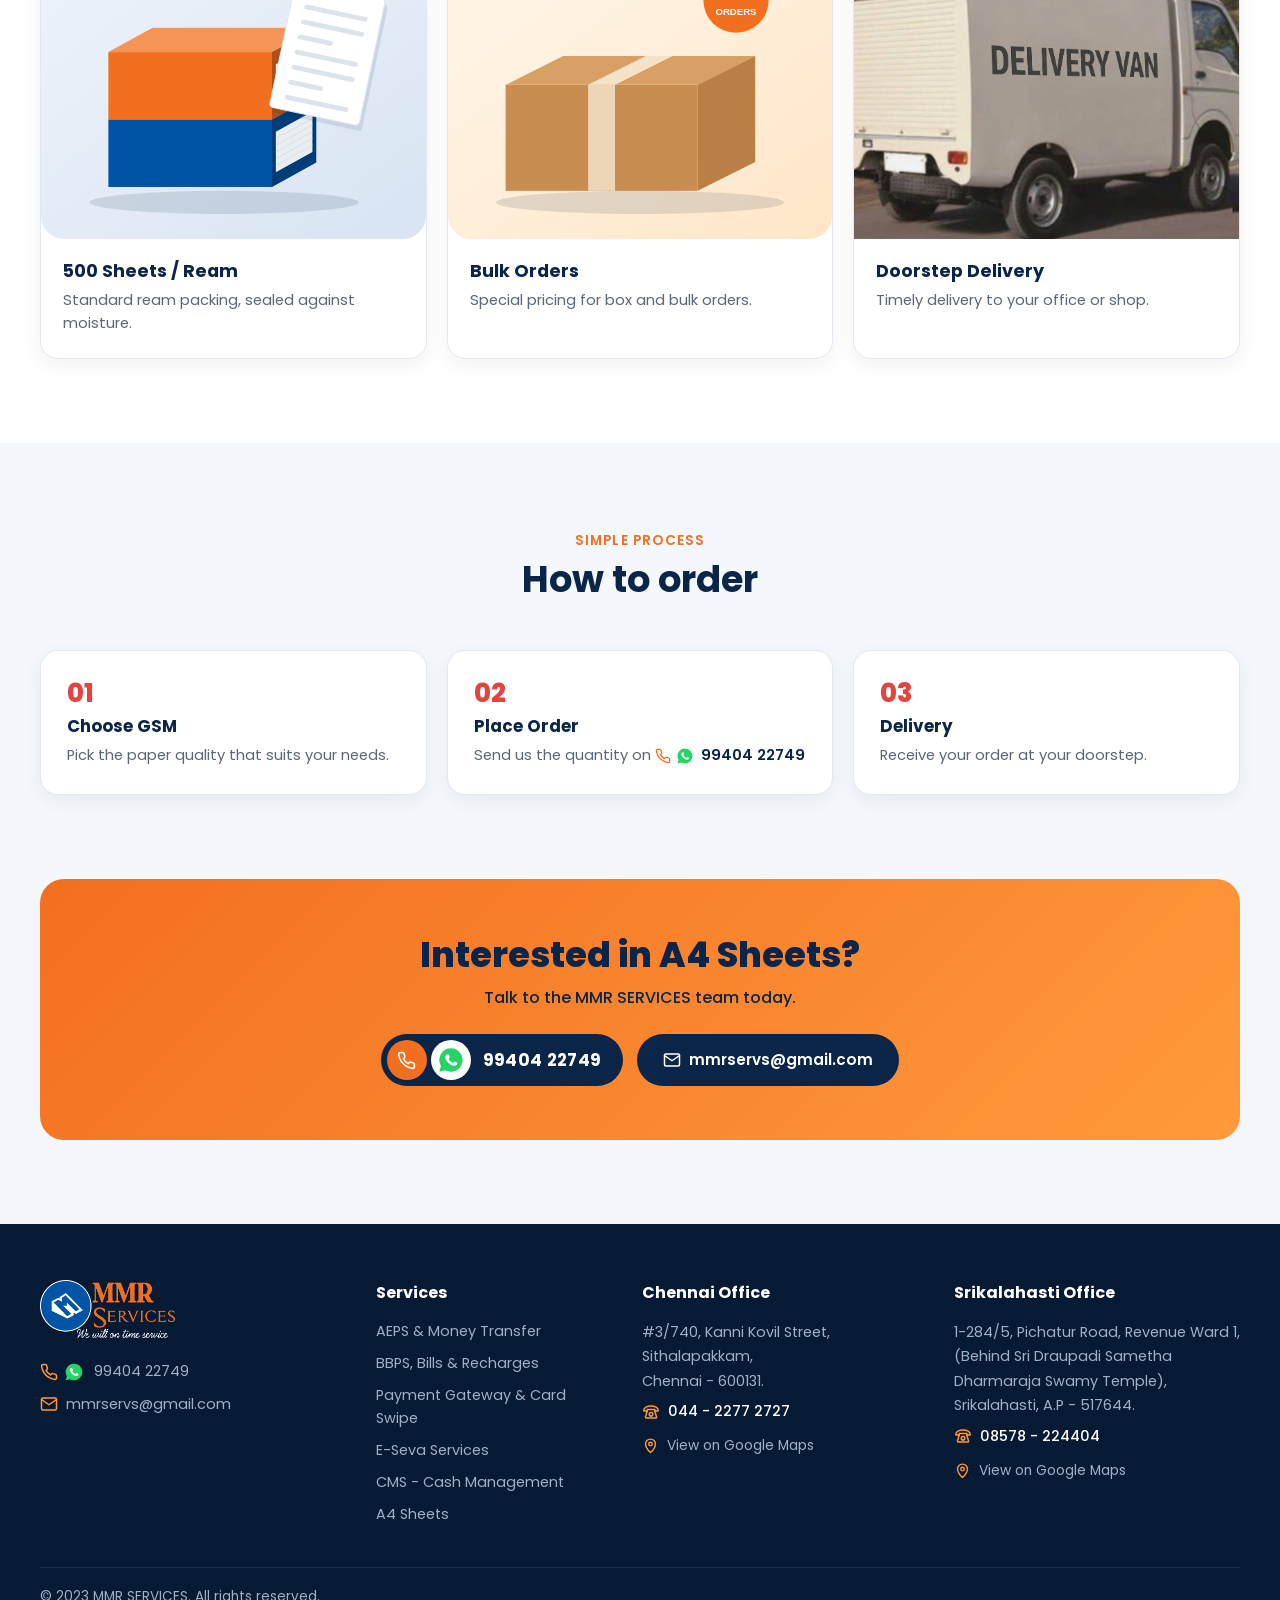
==== commit e5237b13: "Changes Updated" ====
--- a/a4-sheets.html
+++ b/a4-sheets.html
@@ -27,7 +27,7 @@
 
   <header class="site-header">
     <div class="container">
-      <a href="index.html" class="logo"><img src="images/logo.png" alt="MMR SERVICES - We will on time service" width="1065" height="475"></a>
+      <a href="index.html" class="logo"><img src="images/logo-light.png" alt="MMR SERVICES - We will on time service" width="1026" height="440"></a>
       <button class="menu-toggle" aria-label="Open menu" aria-expanded="false">&#9776;</button>
       <nav class="nav">
         <a href="index.html">Home</a>
@@ -63,9 +63,9 @@
     <div class="container">
       <div class="section-head"><span class="kicker">A4 Sheets</span><h2>Choose your paper</h2><p>Quality copier paper for every printing need.</p></div>
       <div class="grid-3">
-        <div class="product"><img src="images/a4/photo-paper-top.jpg" alt="70 GSM A4 paper" width="800" height="600" loading="lazy"><div class="product-body"><h4>70 GSM</h4><p>Economical paper for everyday printing and photocopies.</p></div></div>
-        <div class="product"><img src="images/a4/photo-paper-corners.jpg" alt="75 GSM A4 paper" width="800" height="600" loading="lazy"><div class="product-body"><h4>75 GSM</h4><p>Balanced thickness for office documents.</p></div></div>
-        <div class="product"><img src="images/a4/photo-paper-edges.jpg" alt="80 GSM A4 paper" width="800" height="600" loading="lazy"><div class="product-body"><h4>80 GSM</h4><p>Premium thick paper for professional prints.</p></div></div>
+        <div class="product"><img src="images/a4/a4-70gsm.svg" alt="Everyday paper with a photocopier" width="400" height="300" loading="lazy"><div class="product-body"><h4>70 GSM</h4><p>Economical paper for everyday printing and photocopies.</p></div></div>
+        <div class="product"><img src="images/a4/a4-75gsm.svg" alt="Office paper with a file folder" width="400" height="300" loading="lazy"><div class="product-body"><h4>75 GSM</h4><p>Balanced thickness for office documents.</p></div></div>
+        <div class="product"><img src="images/a4/a4-80gsm.svg" alt="Premium thick paper with a brochure" width="400" height="300" loading="lazy"><div class="product-body"><h4>80 GSM</h4><p>Premium thick paper for professional prints.</p></div></div>
       </div>
     </div>
   </section>
@@ -74,8 +74,8 @@
     <div class="container">
       <div class="section-head"><span class="kicker">Why buy from us</span><h2>Packed, priced &amp; delivered right</h2></div>
       <div class="grid-3">
-        <div class="product"><img src="images/a4/photo-paper.jpg" alt="Stack of A4 paper sheets" width="800" height="600" loading="lazy"><div class="product-body"><h4>500 Sheets / Ream</h4><p>Standard ream packing, sealed against moisture.</p></div></div>
-        <div class="product"><img src="images/a4/photo-paper-bulk.jpg" alt="A4 paper for bulk orders" width="800" height="600" loading="lazy"><div class="product-body"><h4>Bulk Orders</h4><p>Special pricing for box and bulk orders.</p></div></div>
+        <div class="product"><img src="images/a4/a4-ream-500.svg" alt="Stacked paper reams" width="400" height="300" loading="lazy"><div class="product-body"><h4>500 Sheets / Ream</h4><p>Standard ream packing, sealed against moisture.</p></div></div>
+        <div class="product"><img src="images/a4/a4-bulk-box.svg" alt="Carton of paper for bulk orders" width="400" height="300" loading="lazy"><div class="product-body"><h4>Bulk Orders</h4><p>Special pricing for box and bulk orders.</p></div></div>
         <div class="product"><img src="images/a4/photo-delivery-van.jpg" alt="Delivery van for doorstep delivery" width="1259" height="832" loading="lazy"><div class="product-body"><h4>Doorstep Delivery</h4><p>Timely delivery to your office or shop.</p></div></div>
       </div>
     </div>
@@ -107,10 +107,9 @@
     <div class="container">
       <div class="cols">
         <div>
-          <a href="index.html" class="footer-logo"><img src="images/logo.png" alt="MMR SERVICES - We will on time service" width="1065" height="475" loading="lazy"></a>
+          <a href="index.html" class="footer-logo"><img src="images/logo-light.png" alt="MMR SERVICES - We will on time service" width="1026" height="440" loading="lazy"></a>
           <ul>
             <li><span class="footer-dual"><a href="tel:+919940422749" class="dual-call" aria-label="Call 99404 22749"><svg viewBox="0 0 24 24" fill="none" stroke="currentColor" stroke-width="2" stroke-linecap="round" stroke-linejoin="round" aria-hidden="true"><path d="M22 16.9v3a2 2 0 0 1-2.2 2 19.8 19.8 0 0 1-8.6-3.1 19.5 19.5 0 0 1-6-6A19.8 19.8 0 0 1 2.1 4.2 2 2 0 0 1 4.1 2h3a2 2 0 0 1 2 1.7c.1 1 .4 1.9.7 2.8a2 2 0 0 1-.5 2.1L8 9.9a16 16 0 0 0 6 6l1.3-1.3a2 2 0 0 1 2.1-.4c.9.3 1.8.6 2.8.7a2 2 0 0 1 1.7 2z"/></svg></a><a href="https://wa.me/919940422749" class="dual-wa" target="_blank" rel="noopener" aria-label="WhatsApp 99404 22749"><svg viewBox="0 0 24 24" aria-hidden="true"><path fill="#25D366" d="M12 2a10 10 0 0 0-8.6 15.1L2 22l5-1.3A10 10 0 1 0 12 2z"/><path fill="#fff" d="M8.6 7.2c-.2 0-.5.1-.7.3-.3.3-.9.9-.9 2.2s.9 2.5 1 2.7c.1.2 1.8 2.8 4.4 3.8 2.2.9 2.6.7 3.1.6.5 0 1.5-.6 1.7-1.2.2-.6.2-1.1.2-1.2-.1-.1-.2-.2-.5-.3l-1.6-.8c-.2-.1-.4-.1-.6.1l-.7.9c-.1.2-.3.2-.5.1-.3-.1-1.1-.4-2-1.3-.8-.7-1.3-1.5-1.4-1.8-.1-.2 0-.4.1-.5l.4-.5c.1-.2.2-.3.2-.5.1-.2 0-.3 0-.5l-.8-1.8c-.2-.4-.4-.4-.5-.4z"/></svg></a><a href="tel:+919940422749" class="dual-num">99404 22749</a></span></li>
-            <li><a href="mailto:mmr@groupmail.com" class="footer-ico footer-mail"><svg viewBox="0 0 24 24" fill="none" stroke="currentColor" stroke-width="2" stroke-linecap="round" stroke-linejoin="round" aria-hidden="true"><rect x="2" y="4" width="20" height="16" rx="2"/><path d="M2 6l10 7 10-7"/></svg> mmr@groupmail.com</a></li>
             <li><a href="mailto:mmrservs@gmail.com" class="footer-ico footer-mail"><svg viewBox="0 0 24 24" fill="none" stroke="currentColor" stroke-width="2" stroke-linecap="round" stroke-linejoin="round" aria-hidden="true"><rect x="2" y="4" width="20" height="16" rx="2"/><path d="M2 6l10 7 10-7"/></svg> mmrservs@gmail.com</a></li>
           </ul>
         </div>
--- a/styles.css
+++ b/styles.css
@@ -756,3 +756,50 @@
 /* real photos: white background behind product photos, fill the frame */
 .product img { background: var(--white); }
 .banner-img.photo, .hero-img.photo { aspect-ratio: 4 / 3; object-fit: cover; background: var(--white); }
+
+/* ---------- Real photos on the Spot Cash / Retailer ID / QR / POS cards ---------- */
+.offer.has-photo { padding: 0 0 18px; overflow: hidden; }
+.offer.has-photo h4, .offer.has-photo p { padding: 0 18px; }
+.offer.has-photo h4 { margin-top: 14px; }
+.offer-photo, .card-photo { aspect-ratio: 4 / 3; overflow: hidden; background: #eef3f9; }
+.offer-photo img, .card-photo img { width: 100%; height: 100%; object-fit: cover; transition: transform 0.4s ease; }
+.offer.has-photo:hover .offer-photo img, .card.has-photo:hover .card-photo img { transform: scale(1.05); }
+.card.has-photo { padding: 0 0 22px; overflow: hidden; }
+.card.has-photo h4, .card.has-photo p { padding: 0 22px; }
+.card.has-photo h4 { margin-top: 16px; }
+@media (max-width: 520px) {
+  .offer.has-photo { padding-bottom: 14px; }
+  .offer.has-photo h4, .offer.has-photo p { padding: 0 12px; }
+  .offer.has-photo h4 { margin-top: 10px; }
+}
+
+/* card network logos (photo strip) */
+.networks-photo { background: var(--white); border: 1px solid var(--line); border-radius: 16px; padding: 10px; max-width: 900px; margin: 0 auto; }
+.networks-photo img { width: 100%; height: auto; border-radius: 10px; }
+
+/* ---------- Blue header (logo-light.png is made for blue backgrounds) ---------- */
+.site-header {
+  background: linear-gradient(110deg, #0a2547 0%, #0054a6 100%);
+  box-shadow: 0 4px 18px rgba(7, 26, 51, 0.35);
+}
+.topbar { background: #061631; }
+.nav a { color: #e3ecf7; }
+.nav a:hover { color: var(--white); background: rgba(255, 255, 255, 0.12); }
+.nav a.active { color: var(--white); background: var(--orange); }
+.menu-toggle { background: rgba(255, 255, 255, 0.1); border-color: rgba(255, 255, 255, 0.35); color: var(--white); }
+@media (max-width: 900px) {
+  .nav { background: #0a2547; box-shadow: 0 14px 24px rgba(0, 0, 0, 0.3); }
+  .nav a { color: #e3ecf7; }
+  .nav .nav-login { background: rgba(243, 111, 32, 0.15); color: #ffb37f; }
+}
+
+/* footer logo straight on the blue footer, no white box */
+.footer-logo { background: none; padding: 0; border-radius: 0; }
+.footer-logo img { height: 58px; }
+
+/* chatbot: icons only, no phone number */
+.chat-handoff { display: flex; align-items: center; justify-content: space-between; gap: 10px; font-size: 0.82rem; font-weight: 600; color: var(--blue-deep); }
+.chat-handoff .chat-dual { gap: 10px; }
+.chat-handoff .chat-dual svg, .msg .chat-dual svg { width: 22px; height: 22px; }
+.msg .msg-btn-icon { width: 40px; height: 40px; padding: 0; justify-content: center; font-size: 1.1rem; }
+.msg .msg-btn-icon svg { width: 22px; height: 22px; }
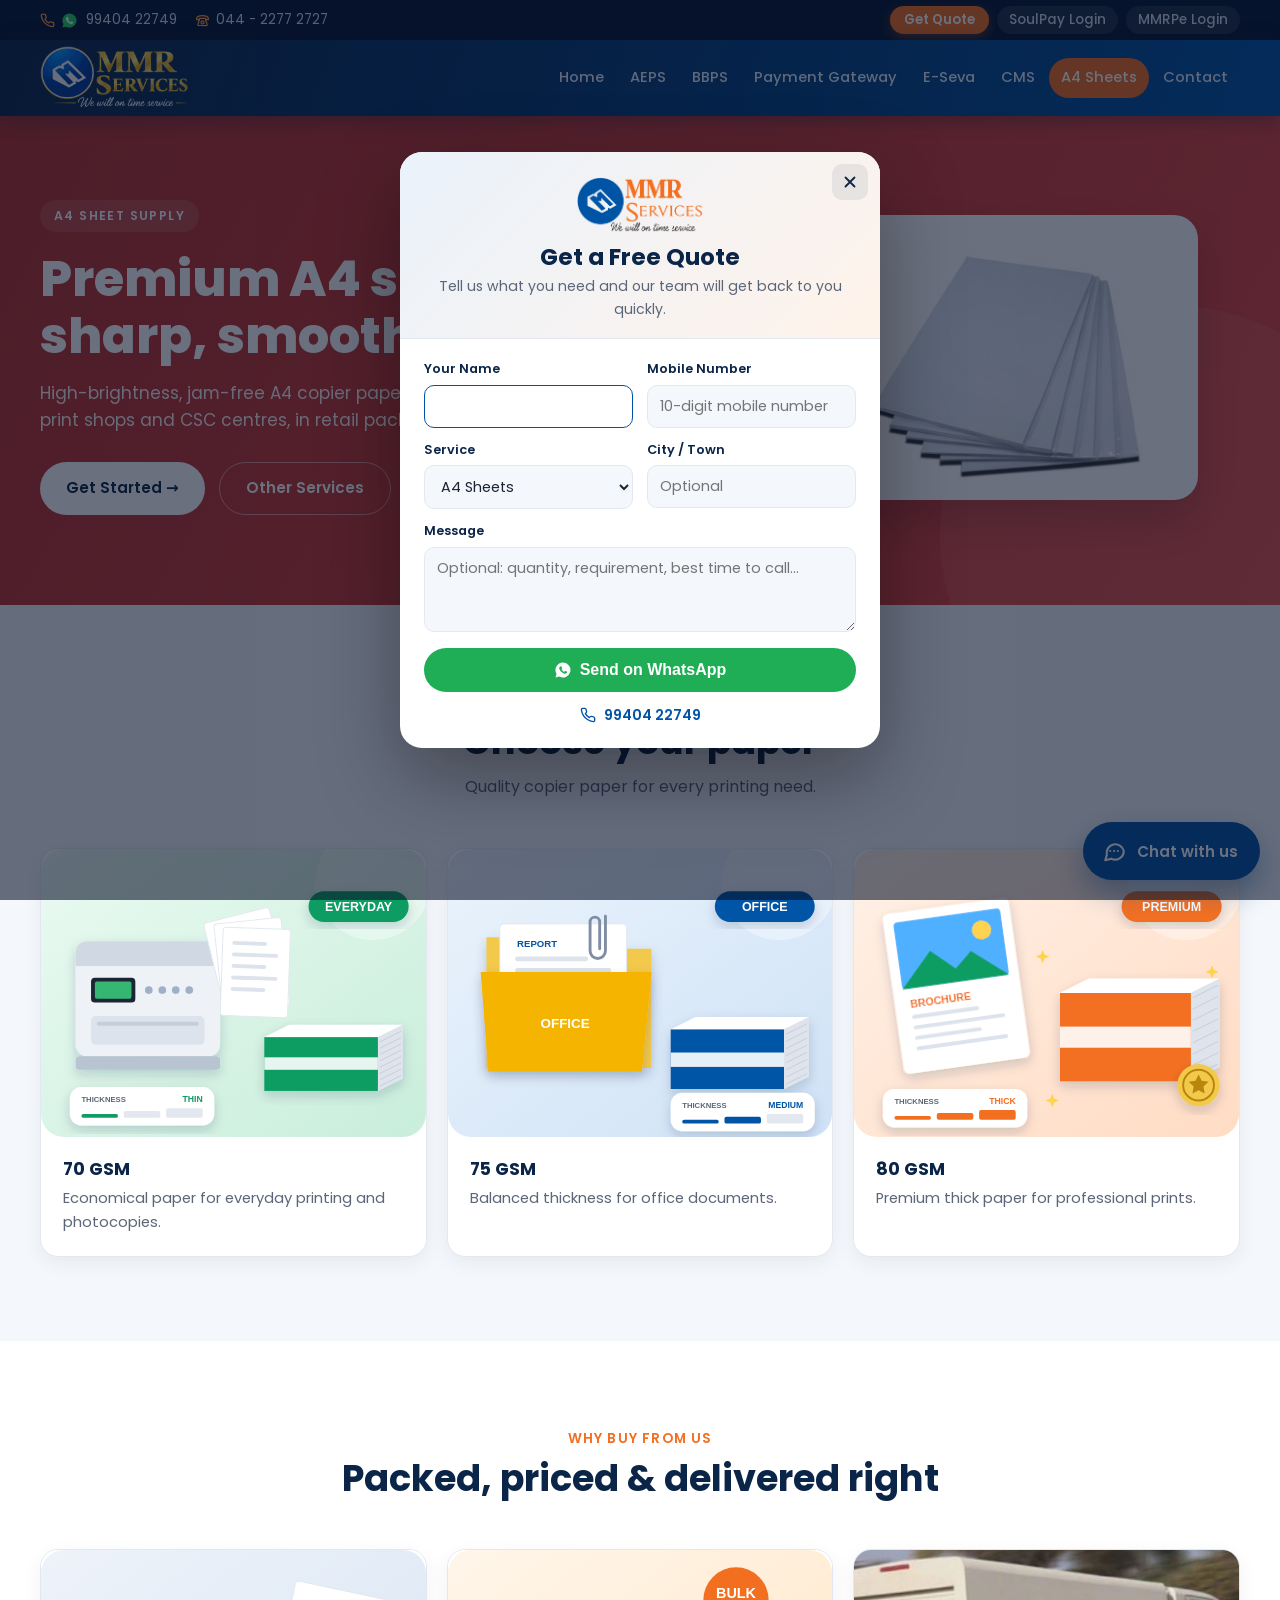
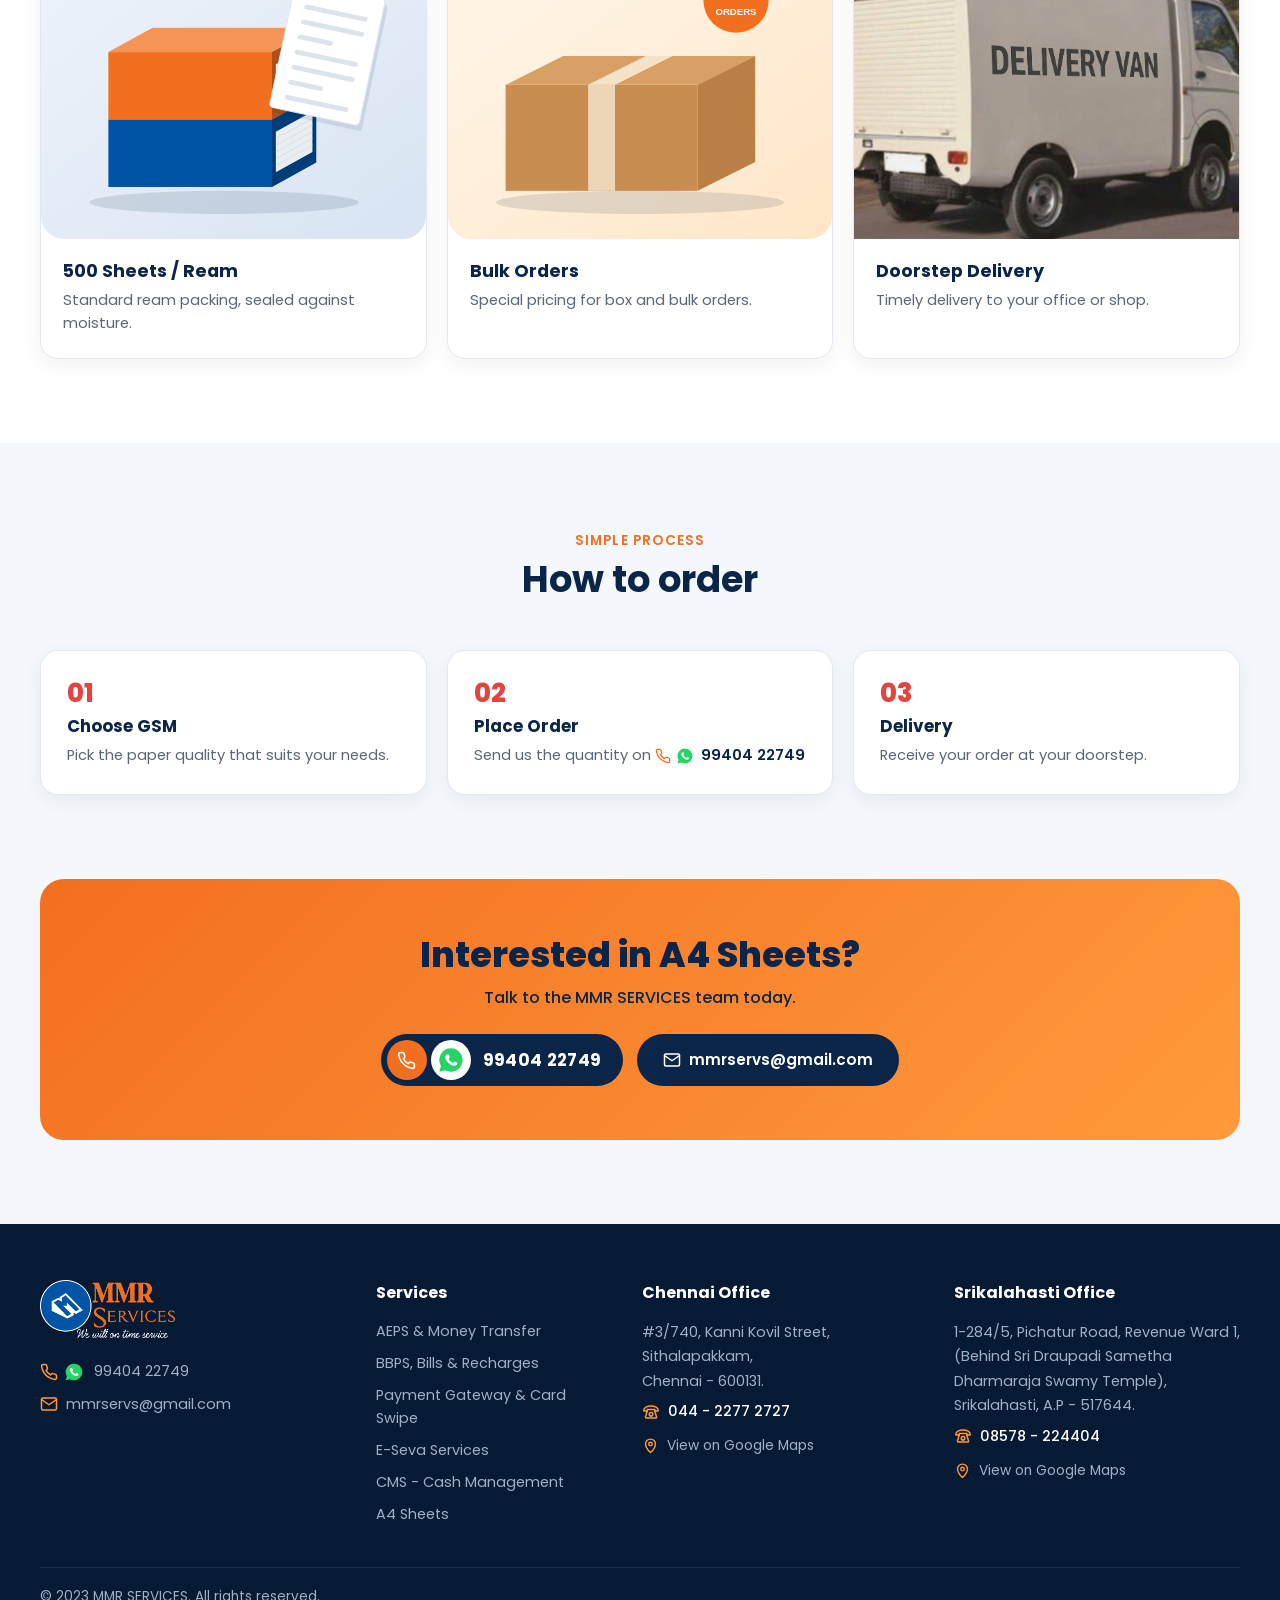
==== commit 5470d2b5: "Changes Updated" ====
--- a/a4-sheets.html
+++ b/a4-sheets.html
@@ -27,7 +27,7 @@
 
   <header class="site-header">
     <div class="container">
-      <a href="index.html" class="logo"><img src="images/logo-light.png" alt="MMR SERVICES - We will on time service" width="1026" height="440"></a>
+      <a href="index.html" class="logo"><img src="images/logo-gold-web.png" alt="MMR SERVICES - We will on time service" width="467" height="200"></a>
       <button class="menu-toggle" aria-label="Open menu" aria-expanded="false">&#9776;</button>
       <nav class="nav">
         <a href="index.html">Home</a>
--- a/styles.css
+++ b/styles.css
@@ -803,3 +803,8 @@
 .chat-handoff .chat-dual svg, .msg .chat-dual svg { width: 22px; height: 22px; }
 .msg .msg-btn-icon { width: 40px; height: 40px; padding: 0; justify-content: center; font-size: 1.1rem; }
 .msg .msg-btn-icon svg { width: 22px; height: 22px; }
+
+/* gold header logo: a little taller so the detail reads well */
+.site-header .logo img { height: 64px; }
+@media (max-width: 720px) { .site-header .logo img { height: 52px; } }
+@media (max-width: 360px) { .site-header .logo img { height: 46px; } }
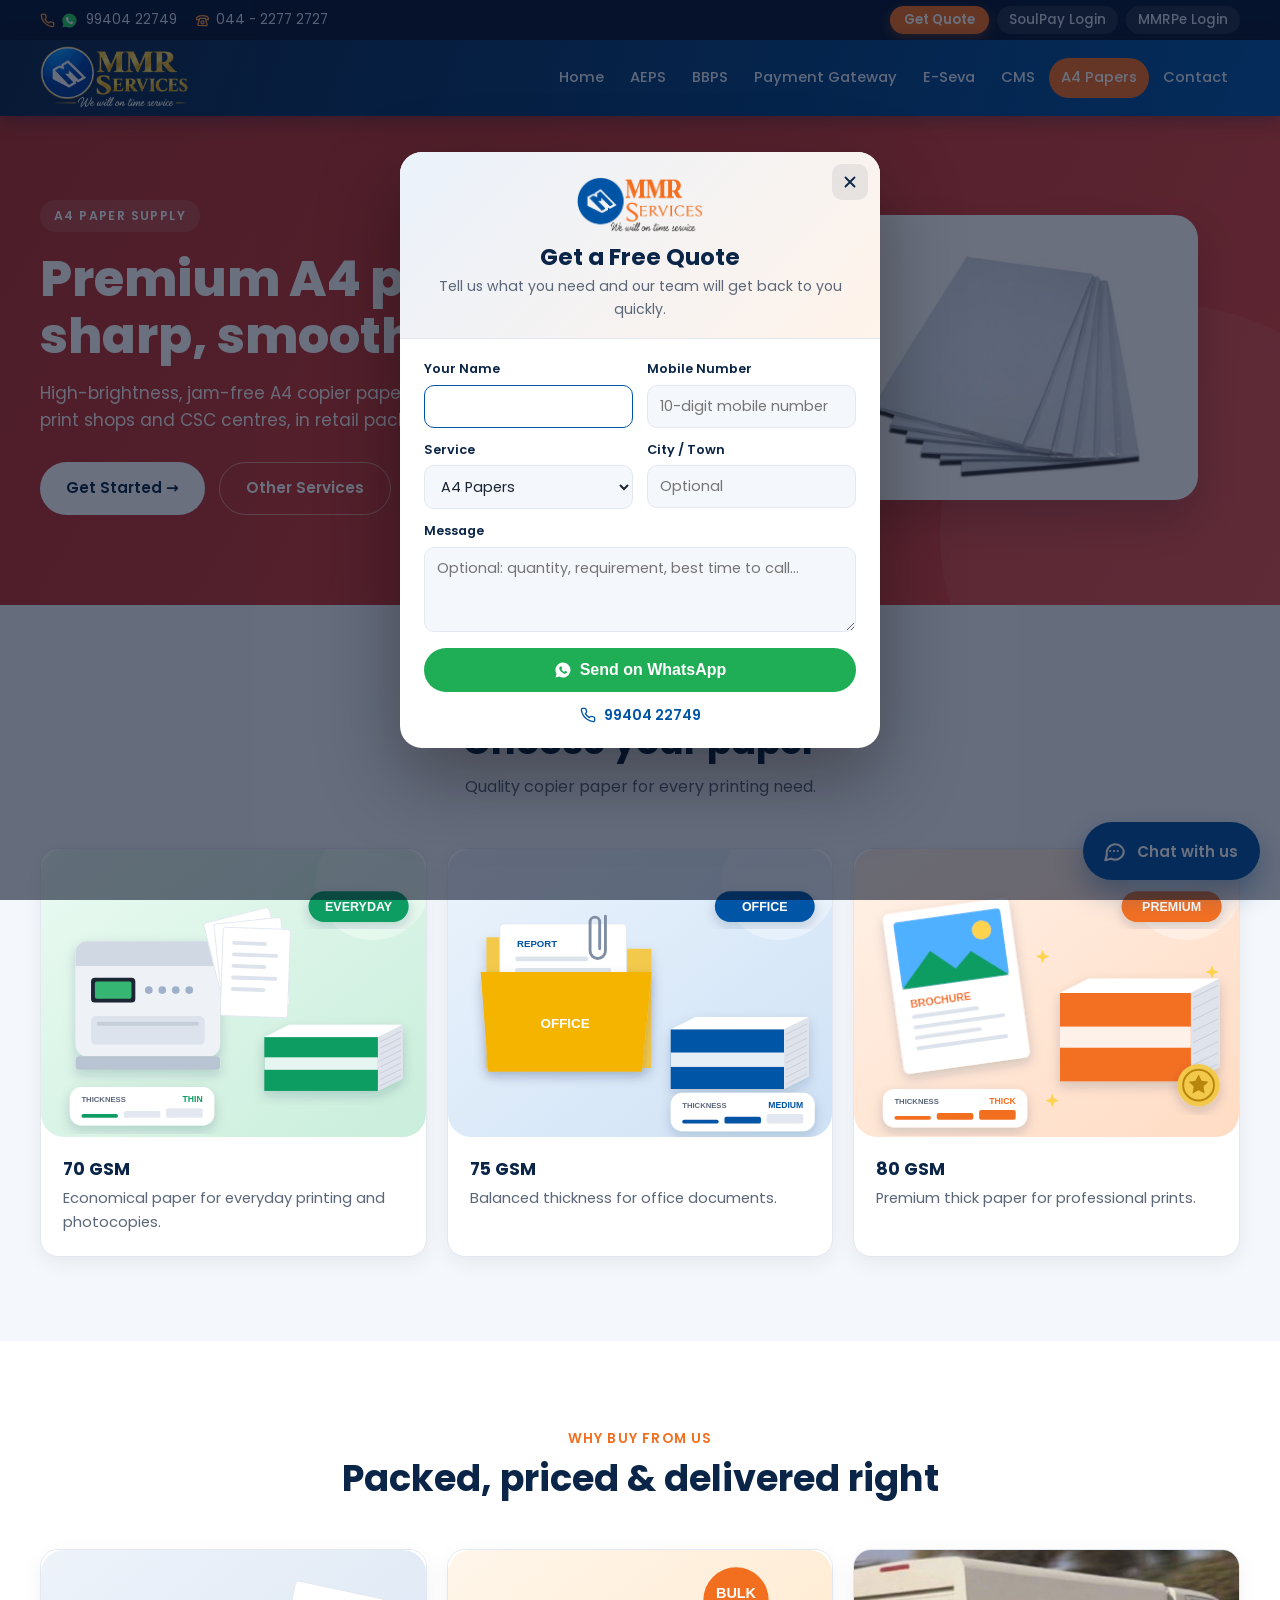
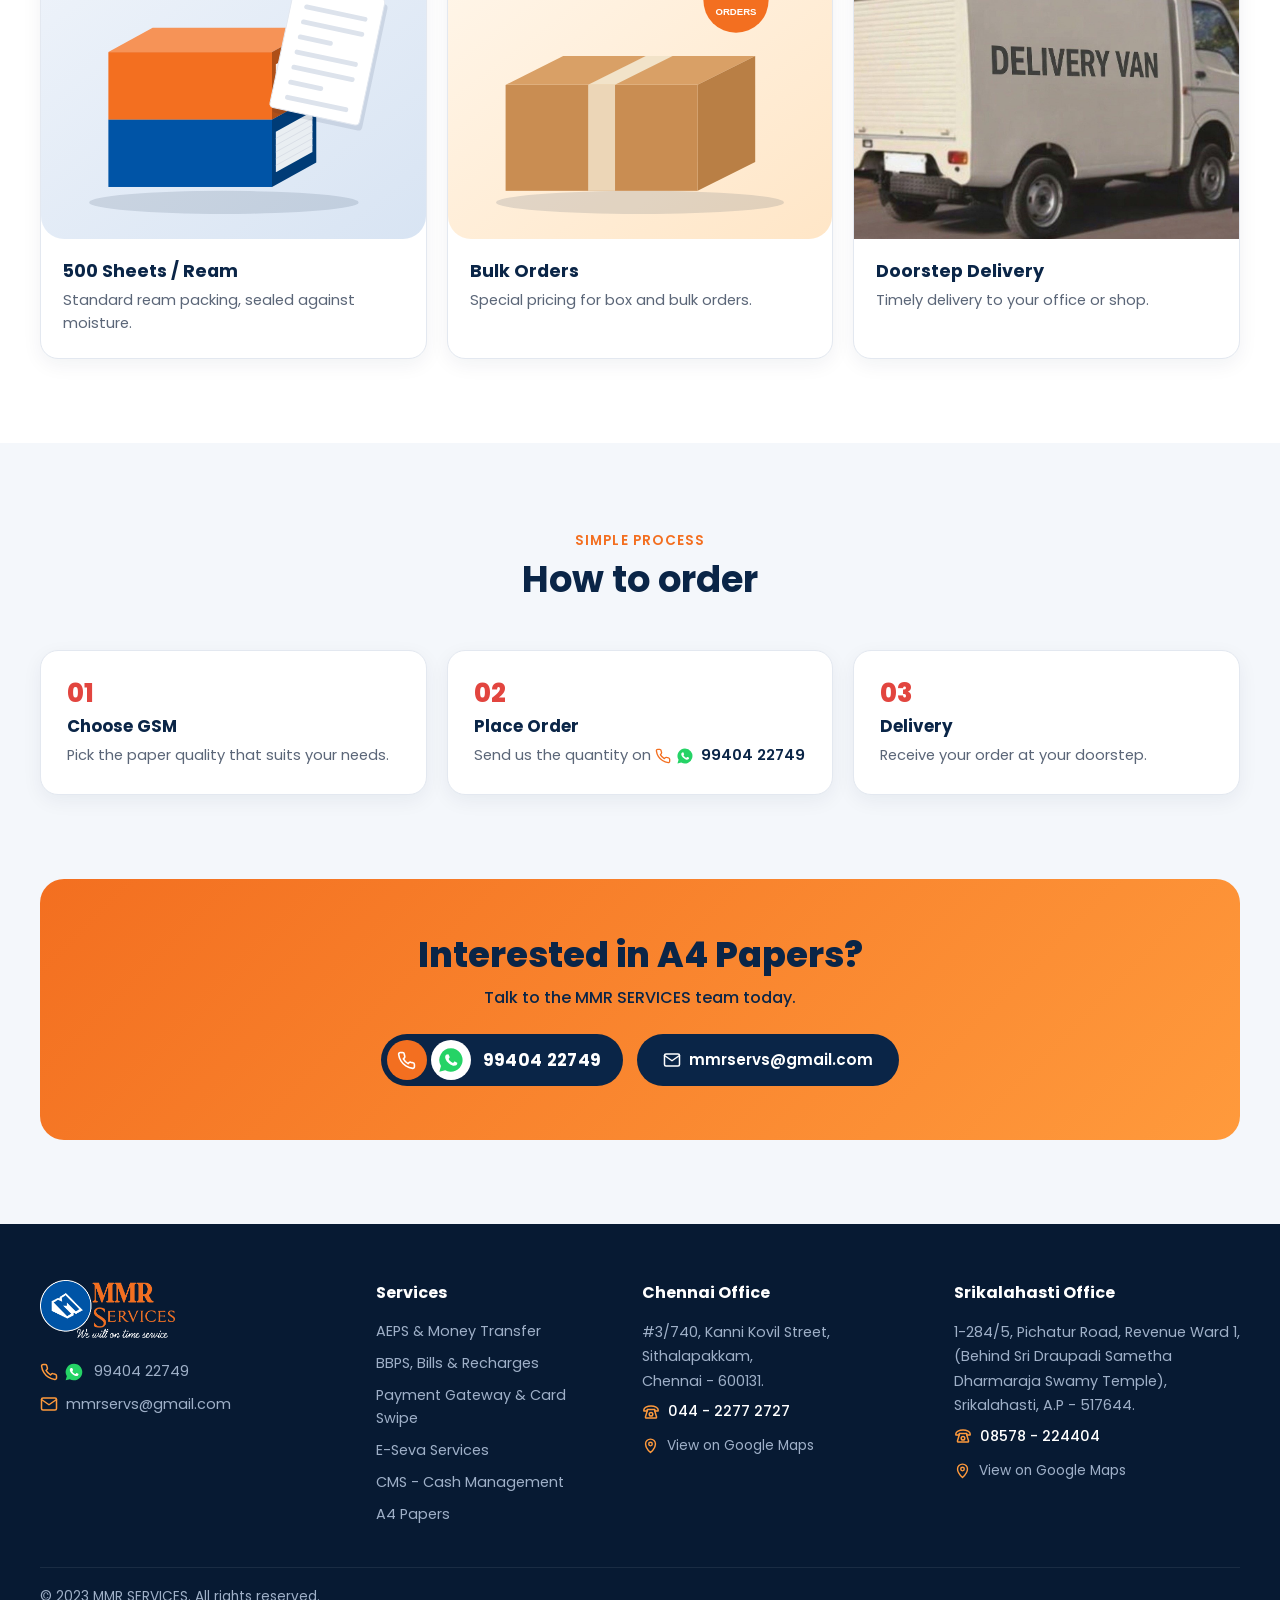
==== commit 97a17025: "Changes Updated" ====
--- a/a4-sheets.html
+++ b/a4-sheets.html
@@ -3,7 +3,7 @@
 <head>
   <meta charset="UTF-8">
   <meta name="viewport" content="width=device-width, initial-scale=1.0">
-  <title>A4 Sheets | MMR SERVICES</title>
+  <title>A4 Papers | MMR SERVICES</title>
   <meta name="description" content="Premium A4 copier paper in 70, 75 and 80 GSM with bulk supply from MMR SERVICES.">
   <meta name="theme-color" content="#0054a6">
   <link rel="icon" type="image/png" href="images/favicon.png">
@@ -36,7 +36,7 @@
         <a href="payment-gateway.html">Payment Gateway</a>
         <a href="e-seva.html">E-Seva</a>
         <a href="cms.html">CMS</a>
-        <a href="a4-sheets.html" class="active">A4 Sheets</a>
+        <a href="a4-sheets.html" class="active">A4 Papers</a>
         <a href="index.html#contact">Contact</a>
         <a href="https://secures.soulpay.in/login" class="nav-login" target="_blank" rel="noopener">SoulPay Login &rarr;</a>
         <a href="https://mmrpe.com/login" class="nav-login" target="_blank" rel="noopener">MMRPe Login &rarr;</a>
@@ -47,8 +47,8 @@
   <section class="page-hero a4">
     <div class="container">
       <div>
-        <span class="eyebrow">A4 Sheet Supply</span>
-        <h1>Premium A4 sheets for sharp, smooth printing</h1>
+        <span class="eyebrow">A4 Paper Supply</span>
+        <h1>Premium A4 papers for sharp, smooth printing</h1>
         <p class="lead">High-brightness, jam-free A4 copier paper for offices, schools, print shops and CSC centres, in retail packs or bulk supply.</p>
         <div class="btn-row">
           <a href="#enquire" class="btn btn-white">Get Started &rarr;</a>
@@ -61,7 +61,7 @@
 
   <section class="section ">
     <div class="container">
-      <div class="section-head"><span class="kicker">A4 Sheets</span><h2>Choose your paper</h2><p>Quality copier paper for every printing need.</p></div>
+      <div class="section-head"><span class="kicker">A4 Papers</span><h2>Choose your paper</h2><p>Quality copier paper for every printing need.</p></div>
       <div class="grid-3">
         <div class="product"><img src="images/a4/a4-70gsm.svg" alt="Everyday paper with a photocopier" width="400" height="300" loading="lazy"><div class="product-body"><h4>70 GSM</h4><p>Economical paper for everyday printing and photocopies.</p></div></div>
         <div class="product"><img src="images/a4/a4-75gsm.svg" alt="Office paper with a file folder" width="400" height="300" loading="lazy"><div class="product-body"><h4>75 GSM</h4><p>Balanced thickness for office documents.</p></div></div>
@@ -94,7 +94,7 @@
 
   <section class="container" id="enquire">
     <div class="cta">
-      <h2>Interested in A4 Sheets?</h2>
+      <h2>Interested in A4 Papers?</h2>
       <p>Talk to the MMR SERVICES team today.</p>
       <div class="btn-row">
         <div class="cta-contact"><a href="tel:+919940422749" class="cta-ico cta-call" aria-label="Call 99404 22749"><svg viewBox="0 0 24 24" fill="none" stroke="currentColor" stroke-width="2" stroke-linecap="round" stroke-linejoin="round" aria-hidden="true"><path d="M22 16.9v3a2 2 0 0 1-2.2 2 19.8 19.8 0 0 1-8.6-3.1 19.5 19.5 0 0 1-6-6A19.8 19.8 0 0 1 2.1 4.2 2 2 0 0 1 4.1 2h3a2 2 0 0 1 2 1.7c.1 1 .4 1.9.7 2.8a2 2 0 0 1-.5 2.1L8 9.9a16 16 0 0 0 6 6l1.3-1.3a2 2 0 0 1 2.1-.4c.9.3 1.8.6 2.8.7a2 2 0 0 1 1.7 2z"/></svg></a><a href="https://wa.me/919940422749" class="cta-ico cta-wa" target="_blank" rel="noopener" aria-label="WhatsApp 99404 22749"><svg viewBox="0 0 24 24" aria-hidden="true"><path fill="#25D366" d="M12 2a10 10 0 0 0-8.6 15.1L2 22l5-1.3A10 10 0 1 0 12 2z"/><path fill="#fff" d="M8.6 7.2c-.2 0-.5.1-.7.3-.3.3-.9.9-.9 2.2s.9 2.5 1 2.7c.1.2 1.8 2.8 4.4 3.8 2.2.9 2.6.7 3.1.6.5 0 1.5-.6 1.7-1.2.2-.6.2-1.1.2-1.2-.1-.1-.2-.2-.5-.3l-1.6-.8c-.2-.1-.4-.1-.6.1l-.7.9c-.1.2-.3.2-.5.1-.3-.1-1.1-.4-2-1.3-.8-.7-1.3-1.5-1.4-1.8-.1-.2 0-.4.1-.5l.4-.5c.1-.2.2-.3.2-.5.1-.2 0-.3 0-.5l-.8-1.8c-.2-.4-.4-.4-.5-.4z"/></svg></a><a href="tel:+919940422749" class="cta-num">99404 22749</a></div>
@@ -121,7 +121,7 @@
             <li><a href="payment-gateway.html">Payment Gateway &amp; Card Swipe</a></li>
             <li><a href="e-seva.html">E-Seva Services</a></li>
             <li><a href="cms.html">CMS - Cash Management</a></li>
-            <li><a href="a4-sheets.html">A4 Sheets</a></li>
+            <li><a href="a4-sheets.html">A4 Papers</a></li>
           </ul>
         </div>
         <div>
--- a/styles.css
+++ b/styles.css
@@ -150,7 +150,7 @@
 }
 .offer {
   background: var(--white); border-radius: var(--radius); padding: 22px 20px;
-  box-shadow: var(--shadow); border-top: 4px solid var(--orange);
+  box-shadow: var(--shadow);
 }
 .offer-ico {
   width: 50px; height: 50px; border-radius: 14px; display: grid; place-items: center;
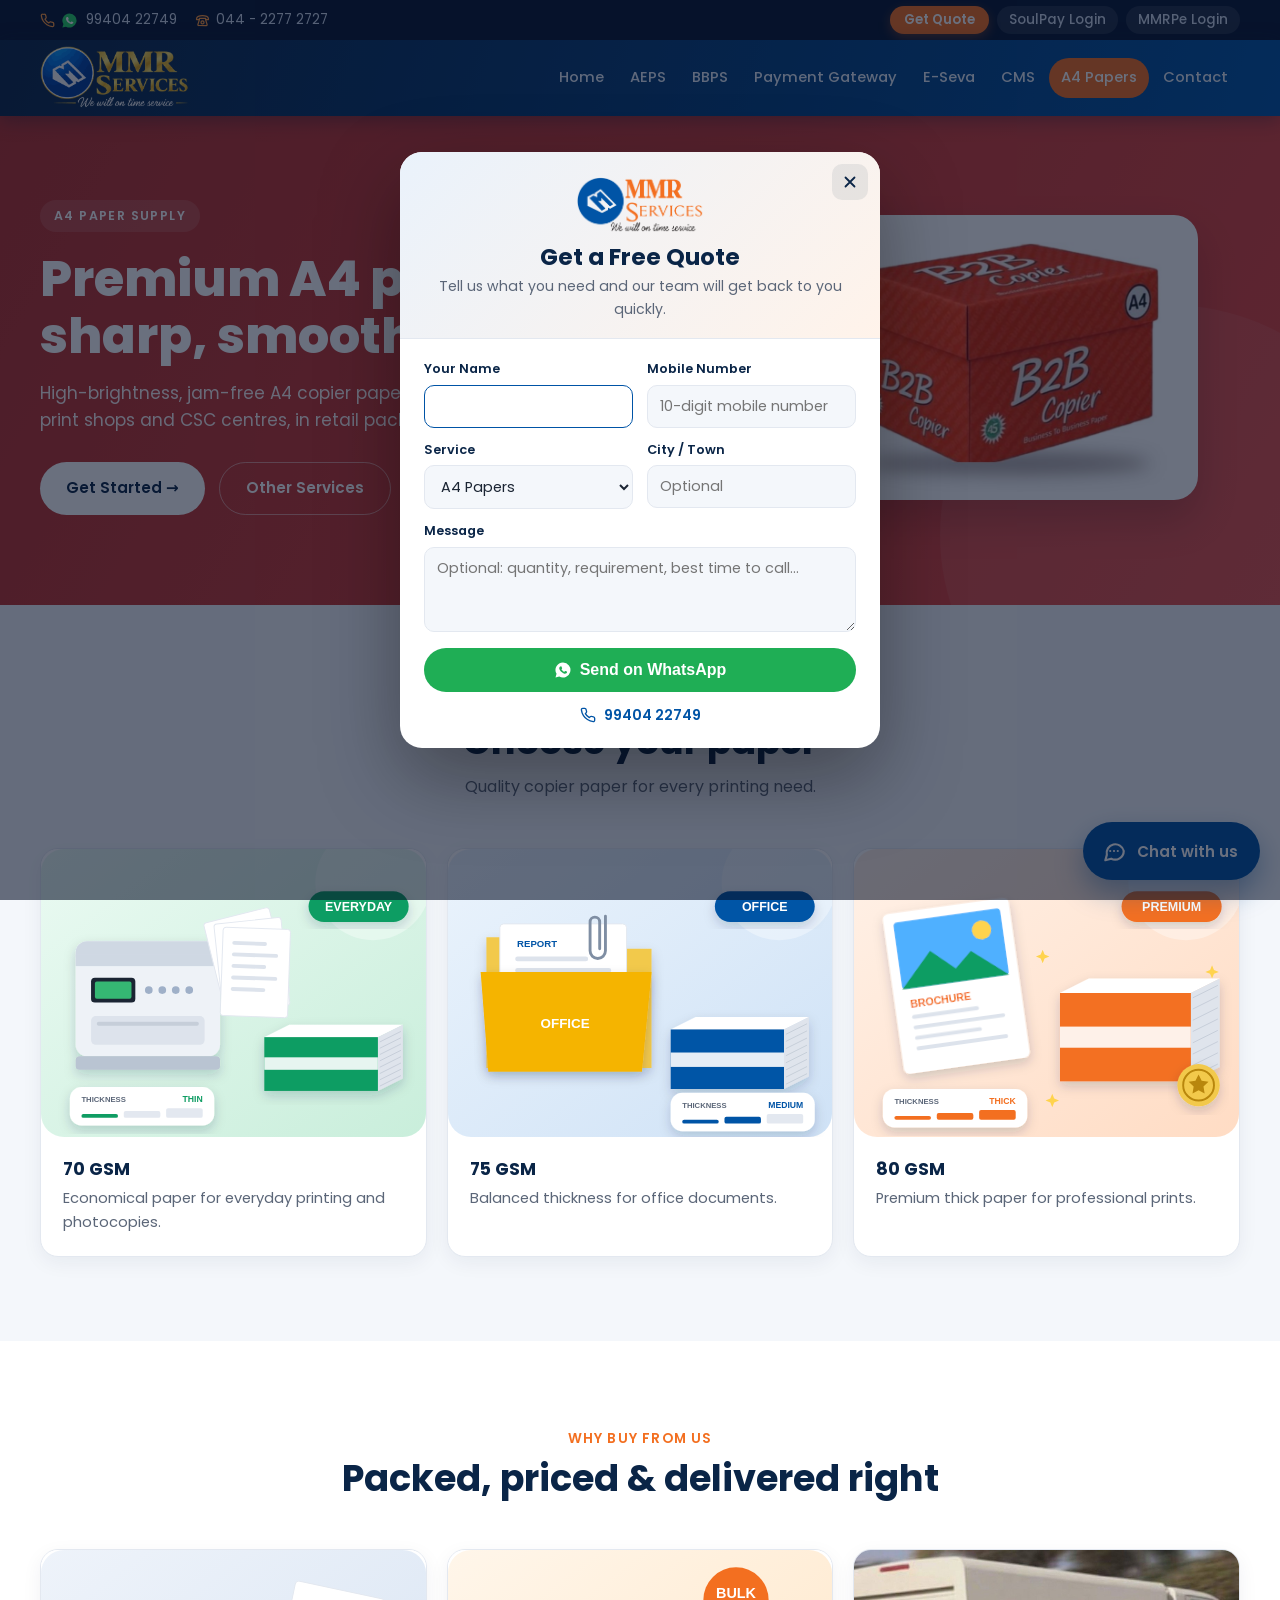
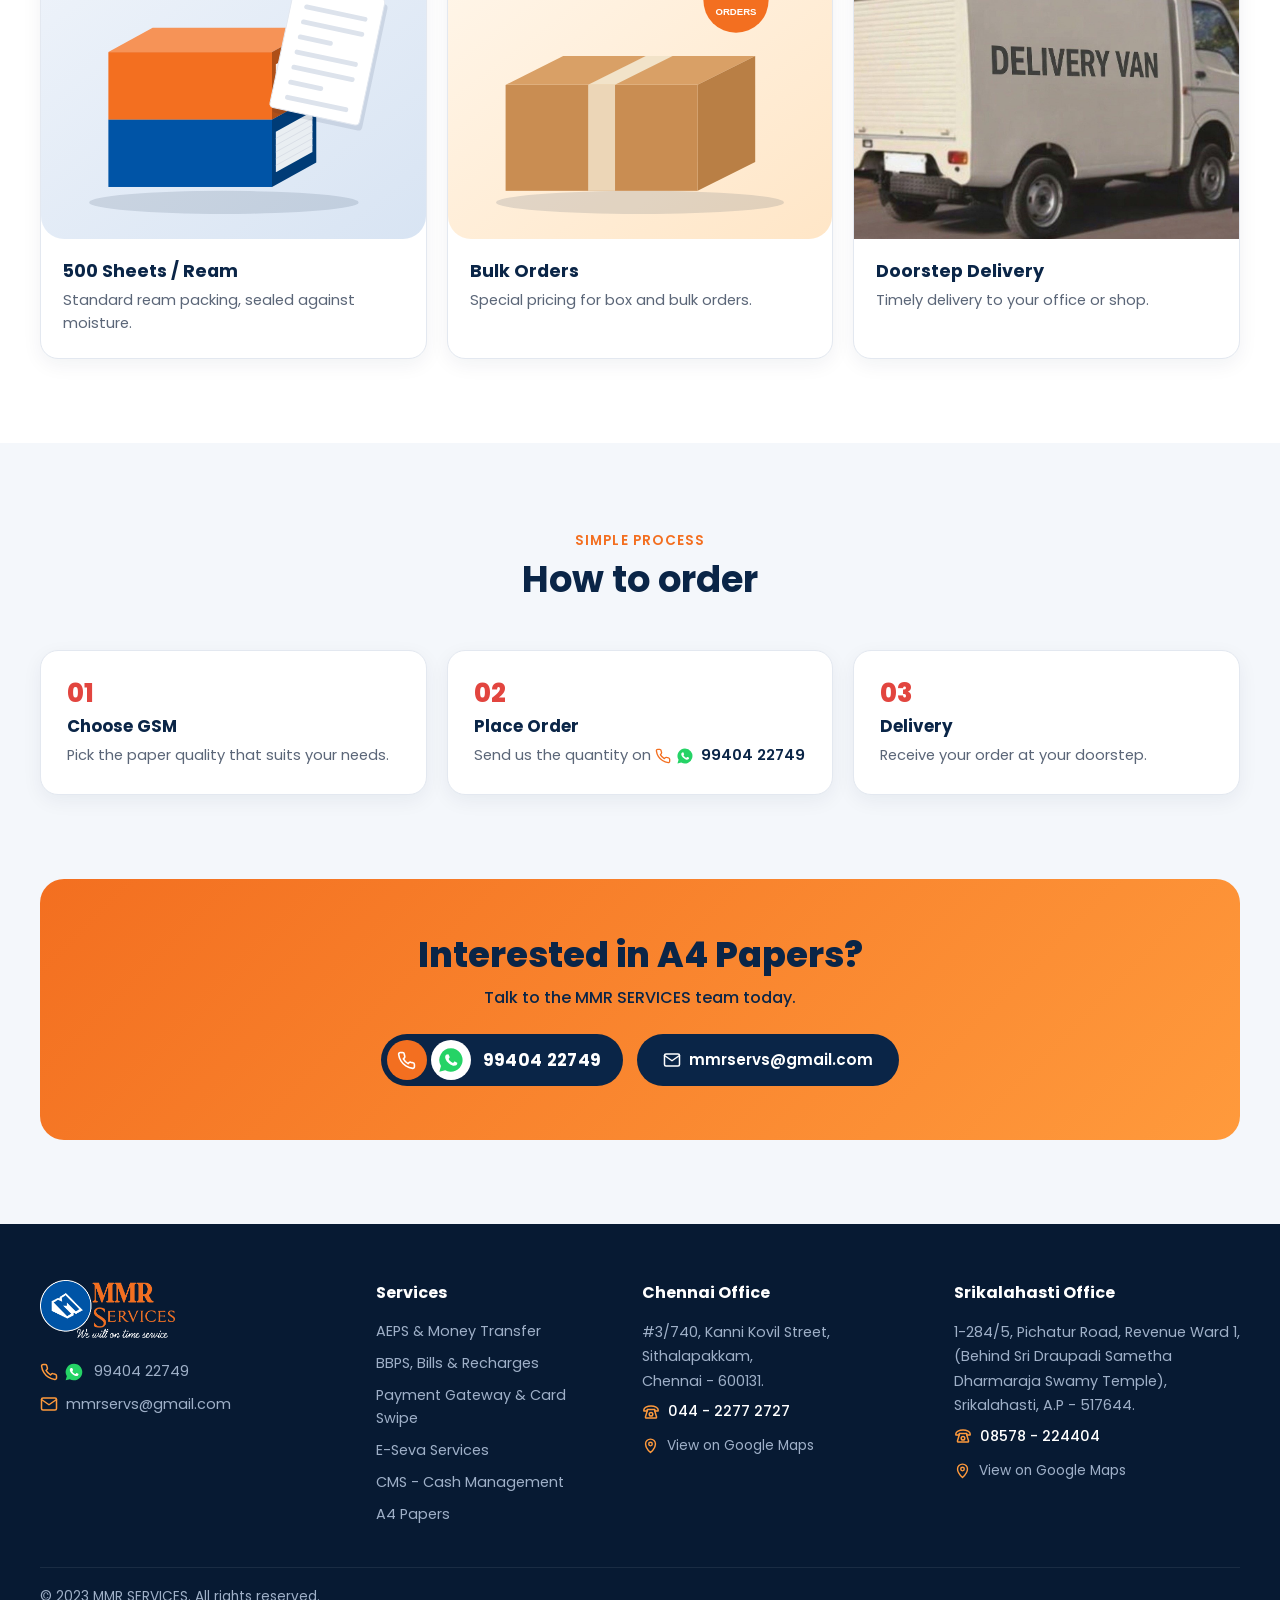
==== commit 0dfd0d4a: "Changes Updated" ====
--- a/a4-sheets.html
+++ b/a4-sheets.html
@@ -55,7 +55,7 @@
           <a href="index.html#services" class="btn btn-ghost">Other Services</a>
         </div>
       </div>
-      <div class="art"><img src="images/a4/photo-paper.jpg" alt="A4 paper sheets" width="800" height="600" class="hero-img photo"></div>
+      <div class="art"><img src="images/a4/b2b-copier-box.jpg" alt="B2B Copier A4 paper box" width="800" height="600" class="hero-img photo"></div>
     </div>
   </section>
 
--- a/styles.css
+++ b/styles.css
@@ -455,8 +455,8 @@
   display: flex; align-items: center; gap: 12px; padding: 14px 16px;
   background: linear-gradient(120deg, var(--blue-deep), var(--blue)); color: var(--white);
 }
-.chat-logo { background: var(--white); border-radius: 10px; padding: 3px 8px; display: grid; place-items: center; flex-shrink: 0; }
-.chat-logo img { height: 36px; width: auto; }
+.chat-logo { display: grid; place-items: center; flex-shrink: 0; }
+.chat-logo img { height: 42px; width: auto; }
 .chat-head div { flex: 1; display: flex; flex-direction: column; line-height: 1.3; }
 .chat-head strong { font-size: 1rem; }
 .chat-head span { font-size: 0.76rem; color: #cfdbec; display: flex; align-items: center; gap: 6px; }
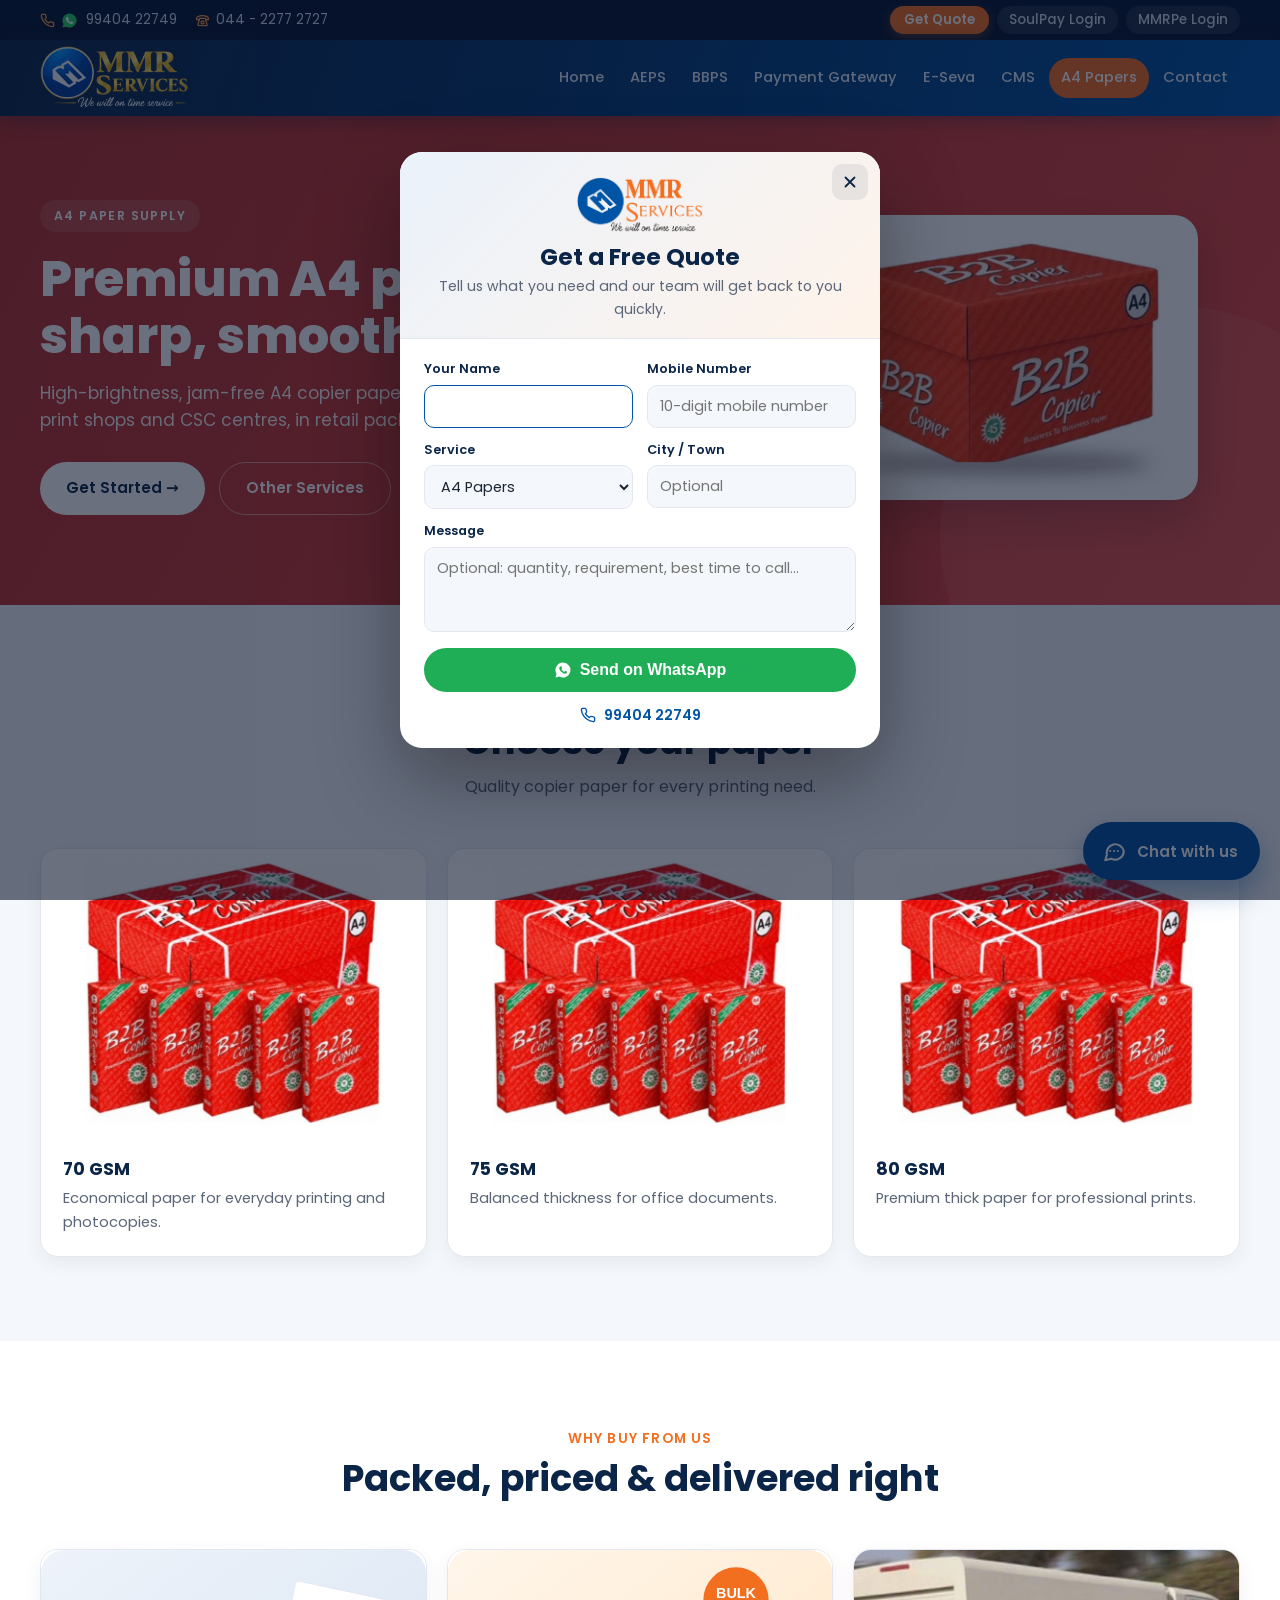
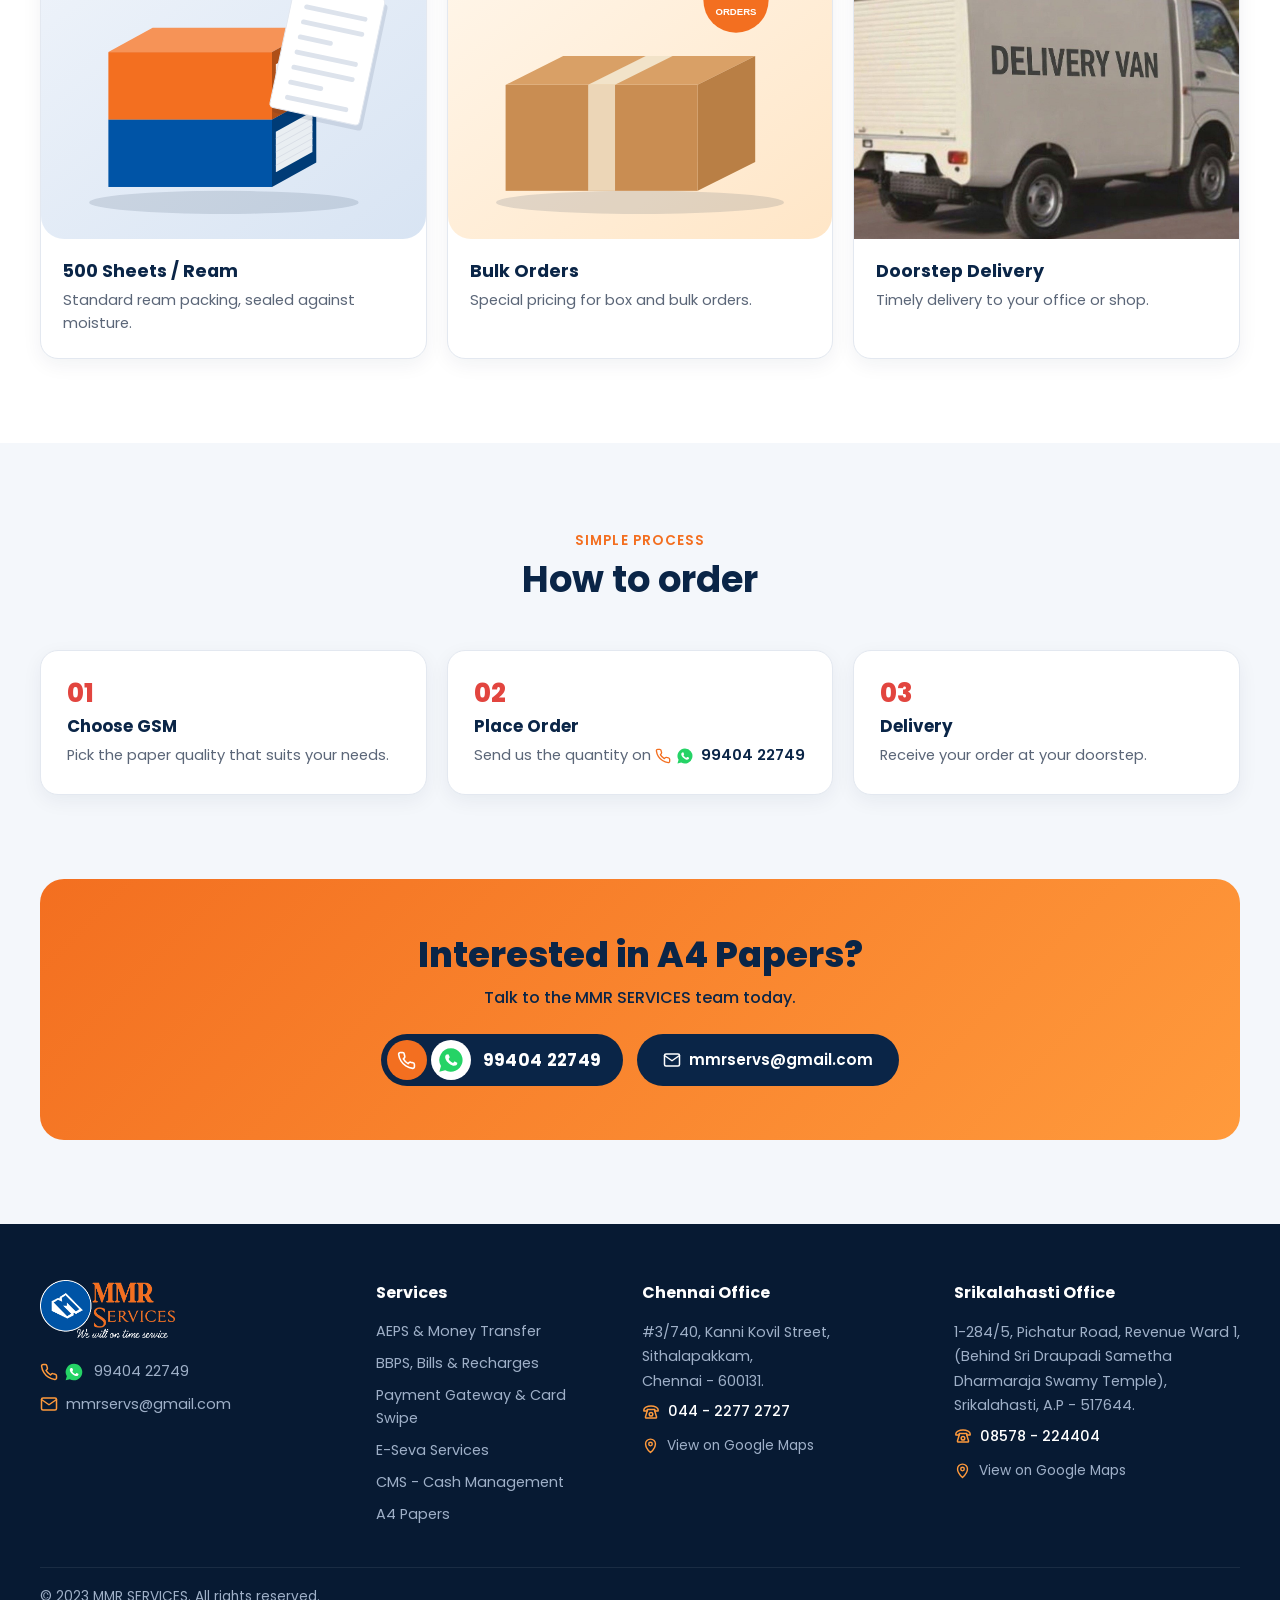
==== commit fcf731c5: "Added" ====
--- a/a4-sheets.html
+++ b/a4-sheets.html
@@ -63,9 +63,9 @@
     <div class="container">
       <div class="section-head"><span class="kicker">A4 Papers</span><h2>Choose your paper</h2><p>Quality copier paper for every printing need.</p></div>
       <div class="grid-3">
-        <div class="product"><img src="images/a4/a4-70gsm.svg" alt="Everyday paper with a photocopier" width="400" height="300" loading="lazy"><div class="product-body"><h4>70 GSM</h4><p>Economical paper for everyday printing and photocopies.</p></div></div>
-        <div class="product"><img src="images/a4/a4-75gsm.svg" alt="Office paper with a file folder" width="400" height="300" loading="lazy"><div class="product-body"><h4>75 GSM</h4><p>Balanced thickness for office documents.</p></div></div>
-        <div class="product"><img src="images/a4/a4-80gsm.svg" alt="Premium thick paper with a brochure" width="400" height="300" loading="lazy"><div class="product-body"><h4>80 GSM</h4><p>Premium thick paper for professional prints.</p></div></div>
+        <div class="product"><img src="images/a4/b2b-copier-reams.jpg" alt="B2B Copier A4 paper reams and box, 70 GSM" width="800" height="600" loading="lazy"><div class="product-body"><h4>70 GSM</h4><p>Economical paper for everyday printing and photocopies.</p></div></div>
+        <div class="product"><img src="images/a4/b2b-copier-reams.jpg" alt="B2B Copier A4 paper reams and box, 75 GSM" width="800" height="600" loading="lazy"><div class="product-body"><h4>75 GSM</h4><p>Balanced thickness for office documents.</p></div></div>
+        <div class="product"><img src="images/a4/b2b-copier-reams.jpg" alt="B2B Copier A4 paper reams and box, 80 GSM" width="800" height="600" loading="lazy"><div class="product-body"><h4>80 GSM</h4><p>Premium thick paper for professional prints.</p></div></div>
       </div>
     </div>
   </section>
--- a/styles.css
+++ b/styles.css
@@ -808,3 +808,8 @@
 .site-header .logo img { height: 64px; }
 @media (max-width: 720px) { .site-header .logo img { height: 52px; } }
 @media (max-width: 360px) { .site-header .logo img { height: 46px; } }
+
+/* "Every major card network": single full-width image */
+.cards-accepted { max-width: 1100px; margin: 0 auto; border-radius: 20px; overflow: hidden; box-shadow: var(--shadow); background: var(--white); }
+.cards-accepted img { width: 100%; height: auto; display: block; }
+@media (max-width: 520px) { .cards-accepted { border-radius: 12px; } }
